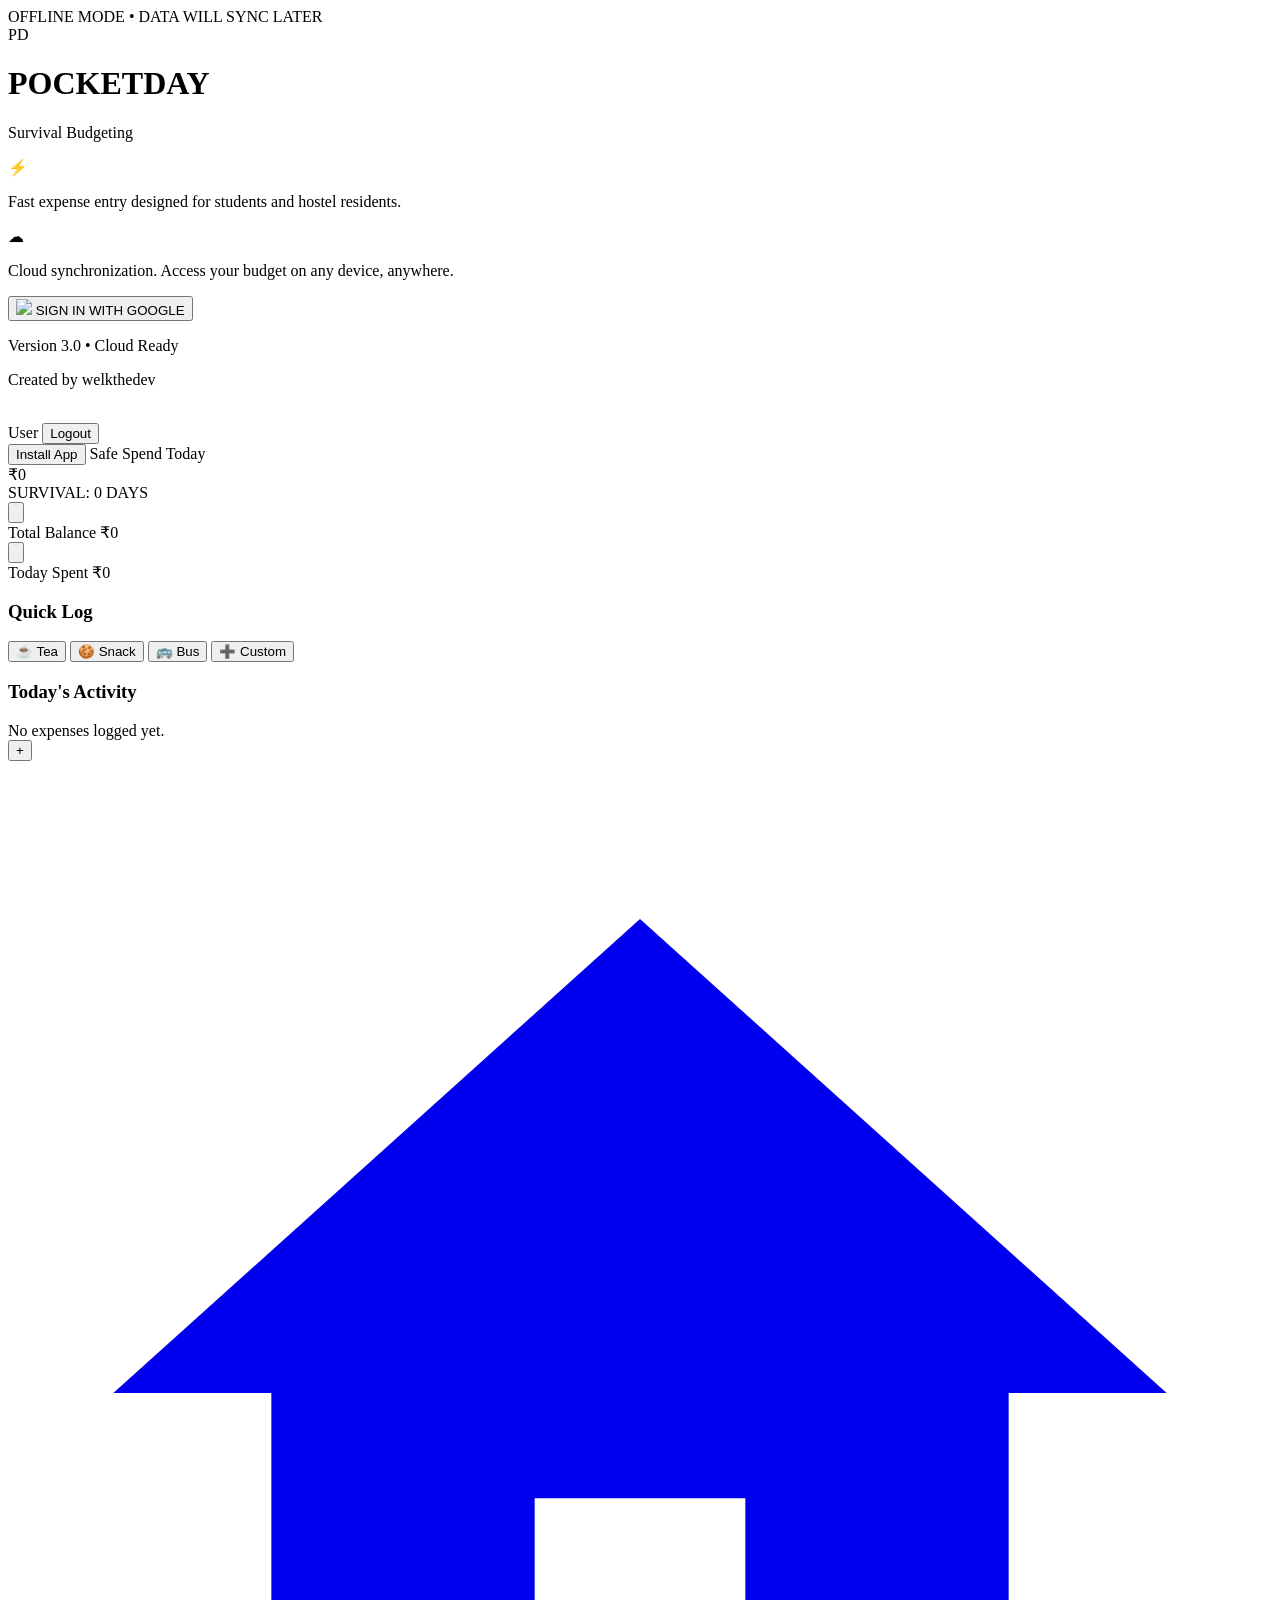
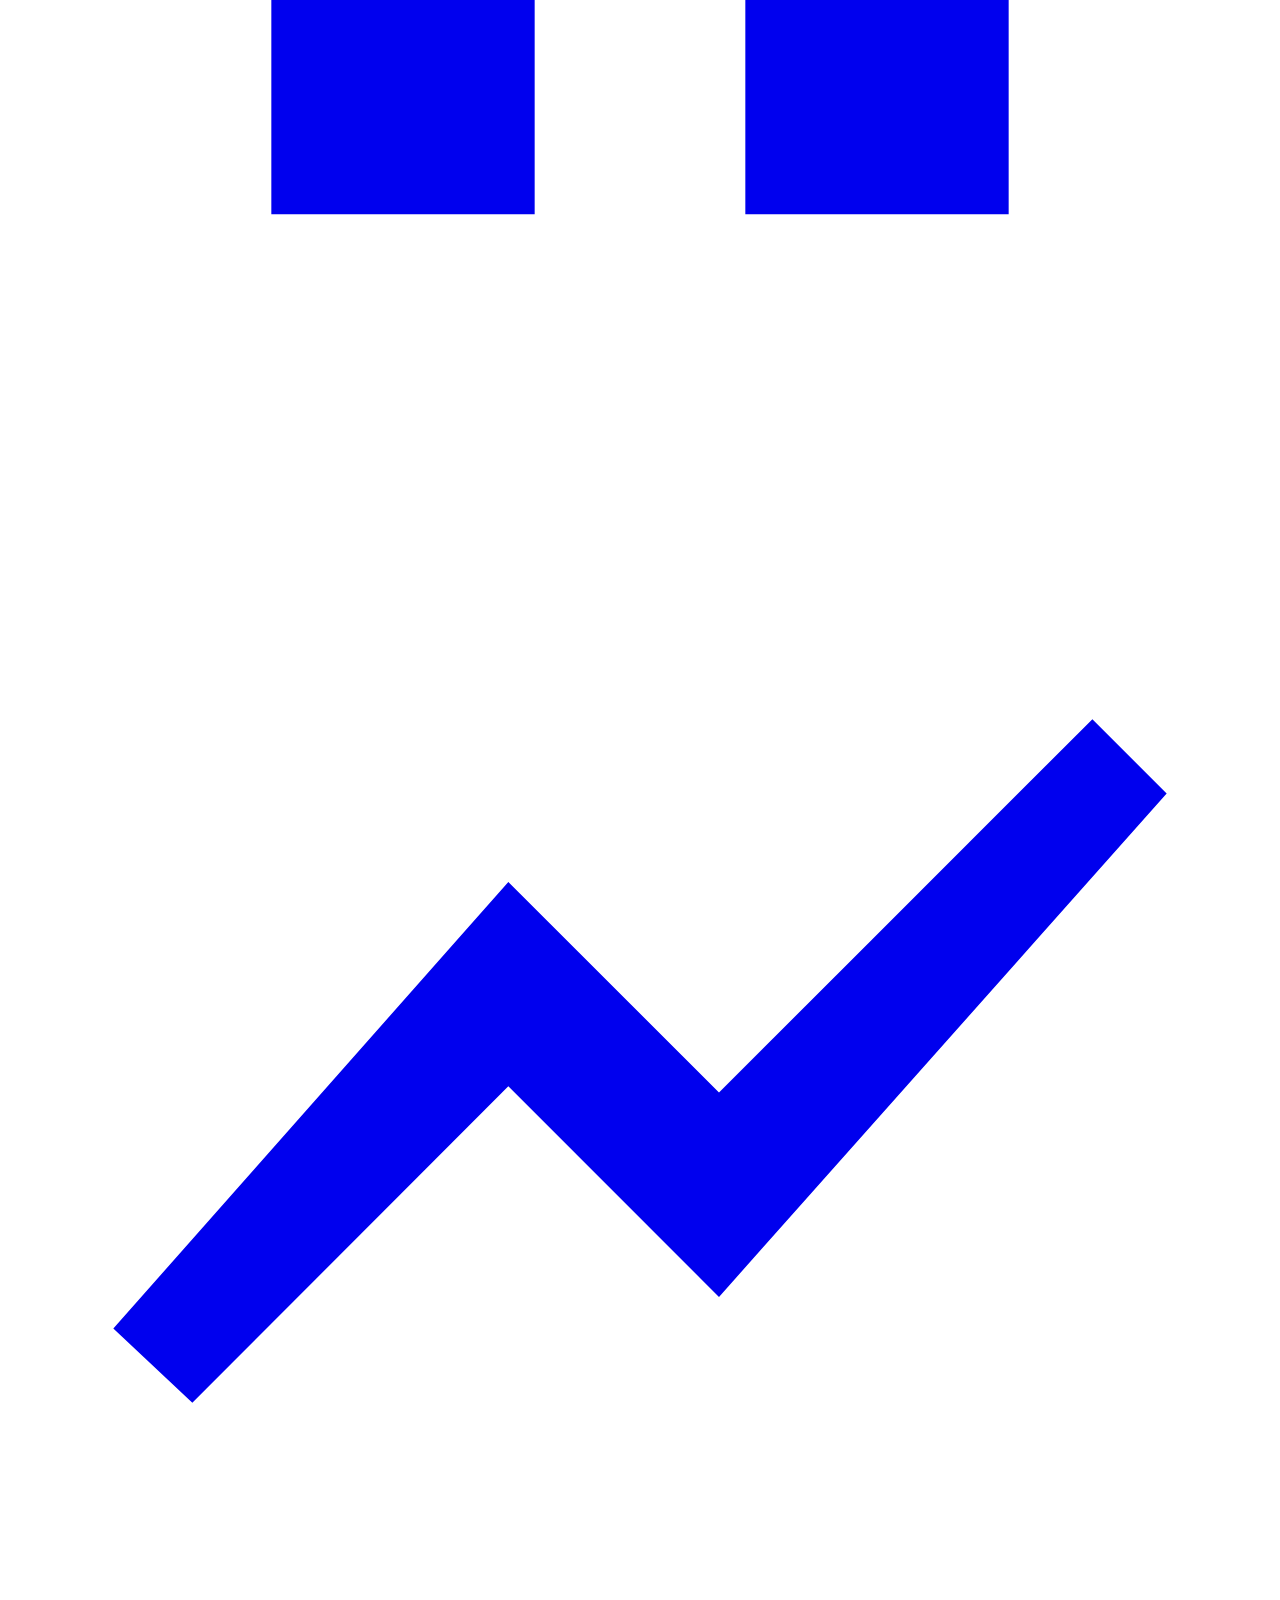
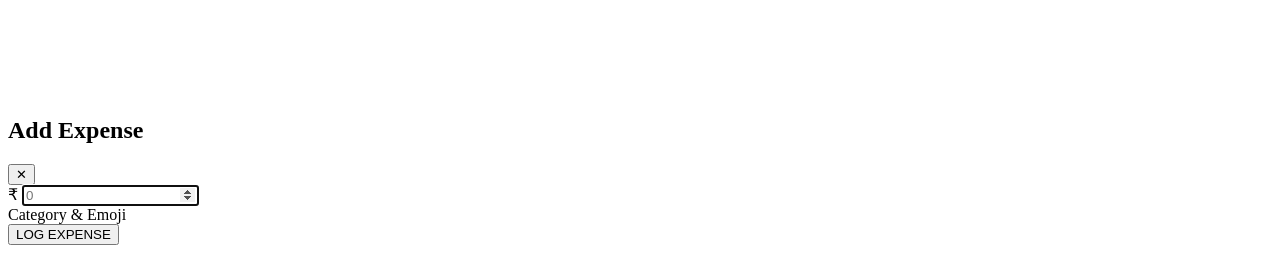
==== public/index.html @ 8839fdc1 "analytics dashboard" ====
<!DOCTYPE html>
<html lang="en">
<head>
    <meta charset="UTF-8">
    <meta name="viewport" content="width=device-width, initial-scale=1.0, maximum-scale=1.0, user-scalable=no">
    <title>PocketDay | Survival Budgeting</title>
    
    <!-- PWA & Mobile Meta Tags -->
    <meta name="description" content="Minimal daily expense tracker for survival budgeting.">
    <link rel="manifest" href="manifest.json">
    <meta name="theme-color" content="#0A0A0A">
    <meta name="apple-mobile-web-app-capable" content="yes">
    <meta name="mobile-web-app-capable" content="yes">
    <meta name="apple-mobile-web-app-status-bar-style" content="black-translucent">
    <link rel="apple-touch-icon" href="assets/icons/icon-192.png">

    <!-- CSS & Fonts -->
    <link rel="stylesheet" href="styles/main.css">
    <link rel="preconnect" href="https://fonts.googleapis.com">
    <link rel="preconnect" href="https://fonts.gstatic.com" crossorigin>
    <link href="https://fonts.googleapis.com/css2?family=Inter:wght@400;600;700&family=JetBrains+Mono:wght@500;700&display=swap" rel="stylesheet">
    
    <script src="https://cdn.tailwindcss.com"></script>
    <script>
        tailwind.config = {
            theme: {
                extend: {
                    colors: {
                        'pd-black': '#0A0A0A',
                        'pd-green': '#00FF41',
                        'pd-yellow': '#FFFB3D',
                        'pd-red': '#FF4136',
                    },
                    fontFamily: {
                        sans: ['Inter', 'sans-serif'],
                        mono: ['JetBrains Mono', 'monospace'],
                    },
                    animation: {
                        'pulse-fast': 'pulse 1s cubic-bezier(0.4, 0, 0.6, 1) infinite',
                        'bounce-subtle': 'bounce 2s infinite',
                    }
                }
            }
        }
    </script>
</head>
<body class="bg-pd-black text-white font-sans min-h-screen flex flex-col items-center">
    
    <!-- Offline Indicator -->
    <div id="offline-status" class="hidden fixed top-0 left-0 w-full bg-pd-red text-pd-black text-xs font-bold py-1 text-center z-50 animate-pulse">
        OFFLINE MODE • DATA WILL SYNC LATER
    </div>

    <div id="landing-page" class="fixed inset-0 bg-pd-black flex flex-col items-center justify-center p-8 z-[100] transition-opacity duration-1000">
        <div class="flex flex-col items-center gap-6 max-w-sm w-full animate-in fade-in zoom-in duration-700">
            <div class="w-20 h-20 bg-pd-green rounded-3xl flex items-center justify-center shadow-[0_0_40px_rgba(0,255,65,0.3)] animate-bounce-subtle">
                <span class="text-pd-black text-4xl font-black">PD</span>
            </div>
            <div class="text-center">
                <h1 class="text-5xl font-mono font-black tracking-tighter mb-2">POCKETDAY</h1>
                <p class="text-xs font-bold opacity-40 uppercase tracking-[0.3em]">Survival Budgeting</p>
            </div>
            
            <div class="space-y-4 my-8 w-full">
                <div class="flex items-center gap-4 bg-white/5 p-4 rounded-2xl border border-white/5">
                    <span class="text-2xl">⚡</span>
                    <p class="text-[11px] leading-tight opacity-60">Fast expense entry designed for students and hostel residents.</p>
                </div>
                <div class="flex items-center gap-4 bg-white/5 p-4 rounded-2xl border border-white/5">
                    <span class="text-2xl">☁</span>
                    <p class="text-[11px] leading-tight opacity-60">Cloud synchronization. Access your budget on any device, anywhere.</p>
                </div>
            </div>

            <button id="btn-login-main" class="w-full bg-white text-pd-black font-black py-5 rounded-2xl active:scale-95 transition-all flex items-center justify-center gap-3 shadow-[0_20px_40px_rgba(255,255,255,0.1)]">
                <img src="https://www.gstatic.com/firebasejs/ui/2.0.0/images/auth/google.svg" class="w-5 h-5" />
                SIGN IN WITH GOOGLE
            </button>
            
            <p class="text-[9px] opacity-30 text-center uppercase tracking-[0.3em] mt-8">Version 3.0 • Cloud Ready</p>
            <p class="text-[8px] opacity-20 text-center uppercase tracking-[0.4em] mt-2">Created by <span class="font-bold opacity-100">welkthedev</span></p>
        </div>
    </div>

    <div id="app" class="hidden w-full max-w-[420px] flex flex-col gap-6 p-4 pb-24 relative min-h-screen">
        
        <!-- Header Section -->
        <header class="flex flex-col items-center gap-2 py-6 relative">
            <div id="user-profile" class="absolute top-4 left-0 flex items-center gap-3">
                <img id="user-avatar" src="" class="w-8 h-8 rounded-full border border-pd-green" />
                <div class="flex flex-col">
                    <span id="user-name" class="text-[10px] font-bold opacity-80 truncate max-w-[80px]">User</span>
                    <button id="btn-logout" class="text-[8px] font-bold uppercase opacity-40 hover:opacity-100 transition-opacity text-left">Logout</button>
                </div>
            </div>

            <button id="install-app" class="hidden absolute top-4 right-0 bg-pd-green text-pd-black text-[10px] font-bold px-3 py-1 rounded-full active:scale-95 transition-transform uppercase tracking-tighter">
                Install App
            </button>
            <span id="safe-spend-label" class="text-xs font-semibold opacity-40 tracking-widest uppercase text-center transition-all">Safe Spend Today</span>
            <div id="safe-spend" class="text-6xl font-mono font-bold text-pd-green transition-all duration-500">₹0</div>
            
            <!-- Spending Progress Bar -->
            <div class="w-full mt-4 bg-white/5 h-1.5 rounded-full overflow-hidden border border-white/5">
                <div id="spend-progress" class="bg-pd-green h-full w-0 transition-all duration-1000 ease-out shadow-[0_0_10px_rgba(0,255,65,0.5)]"></div>
            </div>

            <div id="survival-status" class="mt-4 text-[11px] font-bold opacity-80 bg-white/5 px-4 py-1.5 rounded-full border border-white/10 flex items-center justify-between gap-2 min-w-[180px]">
                <div class="flex items-center gap-2">
                    <span class="w-1.5 h-1.5 rounded-full bg-pd-green animate-pulse"></span>
                    SURVIVAL: <span id="days-remaining" class="font-mono">0</span> DAYS
                </div>
                <button id="btn-edit-date" class="opacity-30 hover:opacity-100 transition-opacity p-1">
                    <svg class="w-3 h-3" fill="none" stroke="currentColor" viewBox="0 0 24 24"><path stroke-linecap="round" stroke-linejoin="round" stroke-width="2" d="M15.232 5.232l3.536 3.536m-2.036-5.036a2.5 2.5 0 113.536 3.536L6.5 21.036H3v-3.572L16.732 3.732z"></path></svg>
                </button>
            </div>
        </header>

        <main class="flex flex-col gap-6">
            <!-- Stats Grid -->
            <div class="grid grid-cols-2 gap-3" id="stats-container">
                <div class="bg-white/5 p-4 rounded-2xl border border-white/10 hover:border-white/20 transition-colors flex justify-between items-start">
                    <div>
                        <span class="block text-[10px] font-bold opacity-40 mb-1 uppercase tracking-tight">Total Balance</span>
                        <span id="total-balance" class="text-xl font-mono font-bold">₹0</span>
                    </div>
                    <button id="btn-edit-balance" class="opacity-30 hover:opacity-100 transition-opacity p-1 mt-1">
                        <svg class="w-3 h-3" fill="none" stroke="currentColor" viewBox="0 0 24 24"><path stroke-linecap="round" stroke-linejoin="round" stroke-width="2" d="M15.232 5.232l3.536 3.536m-2.036-5.036a2.5 2.5 0 113.536 3.536L6.5 21.036H3v-3.572L16.732 3.732z"></path></svg>
                    </button>
                </div>
                <div class="bg-white/5 p-4 rounded-2xl border border-white/10 hover:border-white/20 transition-colors">
                    <span class="block text-[10px] font-bold opacity-40 mb-1 uppercase tracking-tight">Today Spent</span>
                    <span id="today-spent" class="text-xl font-mono font-bold">₹0</span>
                </div>
            </div>

            <!-- Quick Actions Section -->
            <section>
                <div class="flex justify-between items-center mb-3 px-1">
                    <h3 class="text-[10px] font-bold opacity-40 uppercase tracking-widest">Quick Log</h3>
                </div>
                <div class="grid grid-cols-2 gap-2" id="quick-actions">
                    <button data-category="Food" data-amount="10" class="bg-white/5 hover:bg-pd-green hover:text-pd-black active:scale-95 transition-all p-4 rounded-2xl flex items-center justify-center gap-2 font-bold text-sm border border-white/5">
                        <span class="text-lg">☕</span> Tea
                    </button>
                    <button data-category="Food" data-amount="30" class="bg-white/5 hover:bg-pd-green hover:text-pd-black active:scale-95 transition-all p-4 rounded-2xl flex items-center justify-center gap-2 font-bold text-sm border border-white/5">
                        <span class="text-lg">🍪</span> Snack
                    </button>
                    <button data-category="Transport" data-amount="15" class="bg-white/5 hover:bg-pd-green hover:text-pd-black active:scale-95 transition-all p-4 rounded-2xl flex items-center justify-center gap-2 font-bold text-sm border border-white/5">
                        <span class="text-lg">🚌</span> Bus
                    </button>
                    <button id="btn-custom" class="bg-white/10 hover:bg-white hover:text-pd-black active:scale-95 transition-all p-4 rounded-2xl flex items-center justify-center gap-2 font-bold text-sm border border-white/10">
                        <span class="text-lg">➕</span> Custom
                    </button>
                </div>
            </section>

            <!-- Daily Activity Section -->
            <section class="flex-grow">
                <h3 class="text-[10px] font-bold opacity-40 mb-3 px-1 uppercase tracking-widest">Today's Activity</h3>
                <div id="expense-list" class="flex flex-col gap-2">
                    <!-- Empty State injection -->
                    <div class="text-center py-12 opacity-20 italic text-sm border border-dashed border-white/10 rounded-2xl">
                        No expenses logged yet.
                    </div>
                </div>
            </section>
        </main>

        <!-- Floating Action Button -->
        <button id="fab-add-expense" class="fixed bottom-8 right-6 w-14 h-14 bg-pd-green text-pd-black rounded-full shadow-[0_8px_24px_rgba(0,255,65,0.3)] flex items-center justify-center text-3xl font-bold active:scale-90 transition-transform z-40 hover:rotate-90">
            +
        </button>

        </footer>
    </div>

    <!-- Navigation Bar -->
    <nav class="fixed bottom-0 left-0 w-full flex justify-center p-6 z-50 pointer-events-none">
        <div class="bg-pd-black/80 backdrop-blur-xl border border-white/10 p-2 rounded-full flex gap-2 pointer-events-auto shadow-2xl">
            <a href="index.html" class="p-4 rounded-full bg-pd-green text-pd-black shadow-lg shadow-pd-green/20">
                <svg class="w-6 h-6" fill="currentColor" viewBox="0 0 24 24"><path d="M10 20v-6h4v6h5v-8h3L12 3 2 12h3v8z"/></svg>
            </a>
            <a href="analytics.html" class="p-4 rounded-full opacity-40 hover:opacity-100 transition-all">
                <svg class="w-6 h-6" fill="currentColor" viewBox="0 0 24 24"><path d="M3.5 18.49l6-6.01 4 4L22 6.92l-1.41-1.41-7.09 7.09-4-4L2 17.08z"/></svg>
            </a>
        </div>
    </nav>

    <!-- Expense Modal -->
    <div id="expense-modal" class="hidden fixed inset-0 z-[110] flex items-end sm:items-center justify-center p-4">
        <!-- Backdrop -->
        <div id="modal-backdrop" class="absolute inset-0 bg-black/80 backdrop-blur-sm transition-opacity duration-300"></div>
        
        <!-- Modal Content -->
        <div class="relative w-full max-w-[400px] bg-pd-black border border-white/10 rounded-[32px] shadow-2xl overflow-hidden animate-in slide-in-from-bottom duration-300">
            <div class="p-6">
                <!-- Header -->
                <div class="flex justify-between items-center mb-6">
                    <h2 class="text-xs font-bold uppercase tracking-[0.2em] opacity-40">Add Expense</h2>
                    <button id="btn-close-modal" class="w-8 h-8 flex items-center justify-center bg-white/5 rounded-full hover:bg-white/10 transition-colors text-white/40 hover:text-white">✕</button>
                </div>

                <!-- Amount Input -->
                <div class="mb-8 relative">
                    <span class="absolute left-6 top-1/2 -translate-y-1/2 text-2xl font-mono font-bold text-pd-green opacity-50">₹</span>
                    <input type="number" id="modal-amount" placeholder="0" class="w-full bg-white/5 border border-white/10 rounded-2xl py-8 pl-14 pr-6 text-4xl font-mono font-bold text-pd-green focus:outline-none focus:border-pd-green/50 placeholder:opacity-20 transition-all transition-all" autofocus />
                </div>

                <!-- Category & Emoji Picker -->
                <div class="space-y-6">
                    <div>
                        <span class="text-[10px] font-bold uppercase tracking-widest opacity-40 block mb-4">Category & Emoji</span>
                        <div id="emoji-grid" class="grid grid-cols-4 gap-3">
                            <!-- Emojis will be injected via JS -->
                        </div>
                    </div>
                </div>

                <div class="mt-8">
                    <button id="btn-submit-expense" class="w-full bg-pd-green text-pd-black font-black py-5 rounded-2xl active:scale-95 transition-all shadow-[0_10px_30px_rgba(0,255,65,0.2)]">
                        LOG EXPENSE
                    </button>
                </div>
            </div>
        </div>
    </div>

    <!-- Scripts -->
    <script src="scripts/app.js" type="module"></script>
    <script>
        // Internet Connection Monitoring
        const updateOnlineStatus = () => {
            document.getElementById('offline-status').classList.toggle('hidden', navigator.onLine);
        };
        window.addEventListener('online', updateOnlineStatus);
        window.addEventListener('offline', updateOnlineStatus);
        updateOnlineStatus();

        // PWA Service Worker Registration
        if ('serviceWorker' in navigator) {
            window.addEventListener('load', () => {
                navigator.serviceWorker.register('service-worker.js')
                    .then(reg => console.log('SW Registered', reg))
                    .catch(err => console.log('SW Register Error', err));
            });
        }
    </script>
</body>
</html>
---- public/styles/main.css ----
@layer base {
    body {
        -webkit-tap-highlight-color: transparent;
        overscroll-behavior-y: contain;
        overflow-x: hidden;
    }
}

/* Glassmorphism & Hover Glows */
.bg-white\/5 {
    backdrop-filter: blur(10px);
}

button:hover {
    box-shadow: 0 0 15px rgba(255, 255, 255, 0.1);
}

.bg-pd-green:hover {
    box-shadow: 0 0 20px rgba(0, 255, 65, 0.4);
}

/* Custom Scrollbar */
::-webkit-scrollbar {
    width: 4px;
}
::-webkit-scrollbar-track {
    background: transparent;
}
::-webkit-scrollbar-thumb {
    background: rgba(255, 255, 255, 0.1);
    border-radius: 10px;
}

/* Animations */
@keyframes slideUp {
    from { opacity: 0; transform: translateY(10px); }
    to { opacity: 1; transform: translateY(0); }
}

.expense-item {
    animation: slideUp 0.3s ease-out forwards;
}

/* Install Button Pulsing */
#install-app {
    animation: installPulse 2s infinite;
}

@keyframes installPulse {
    0% { opacity: 1; transform: scale(1); }
    50% { opacity: 0.8; transform: scale(0.95); }
    100% { opacity: 1; transform: scale(1); }
}
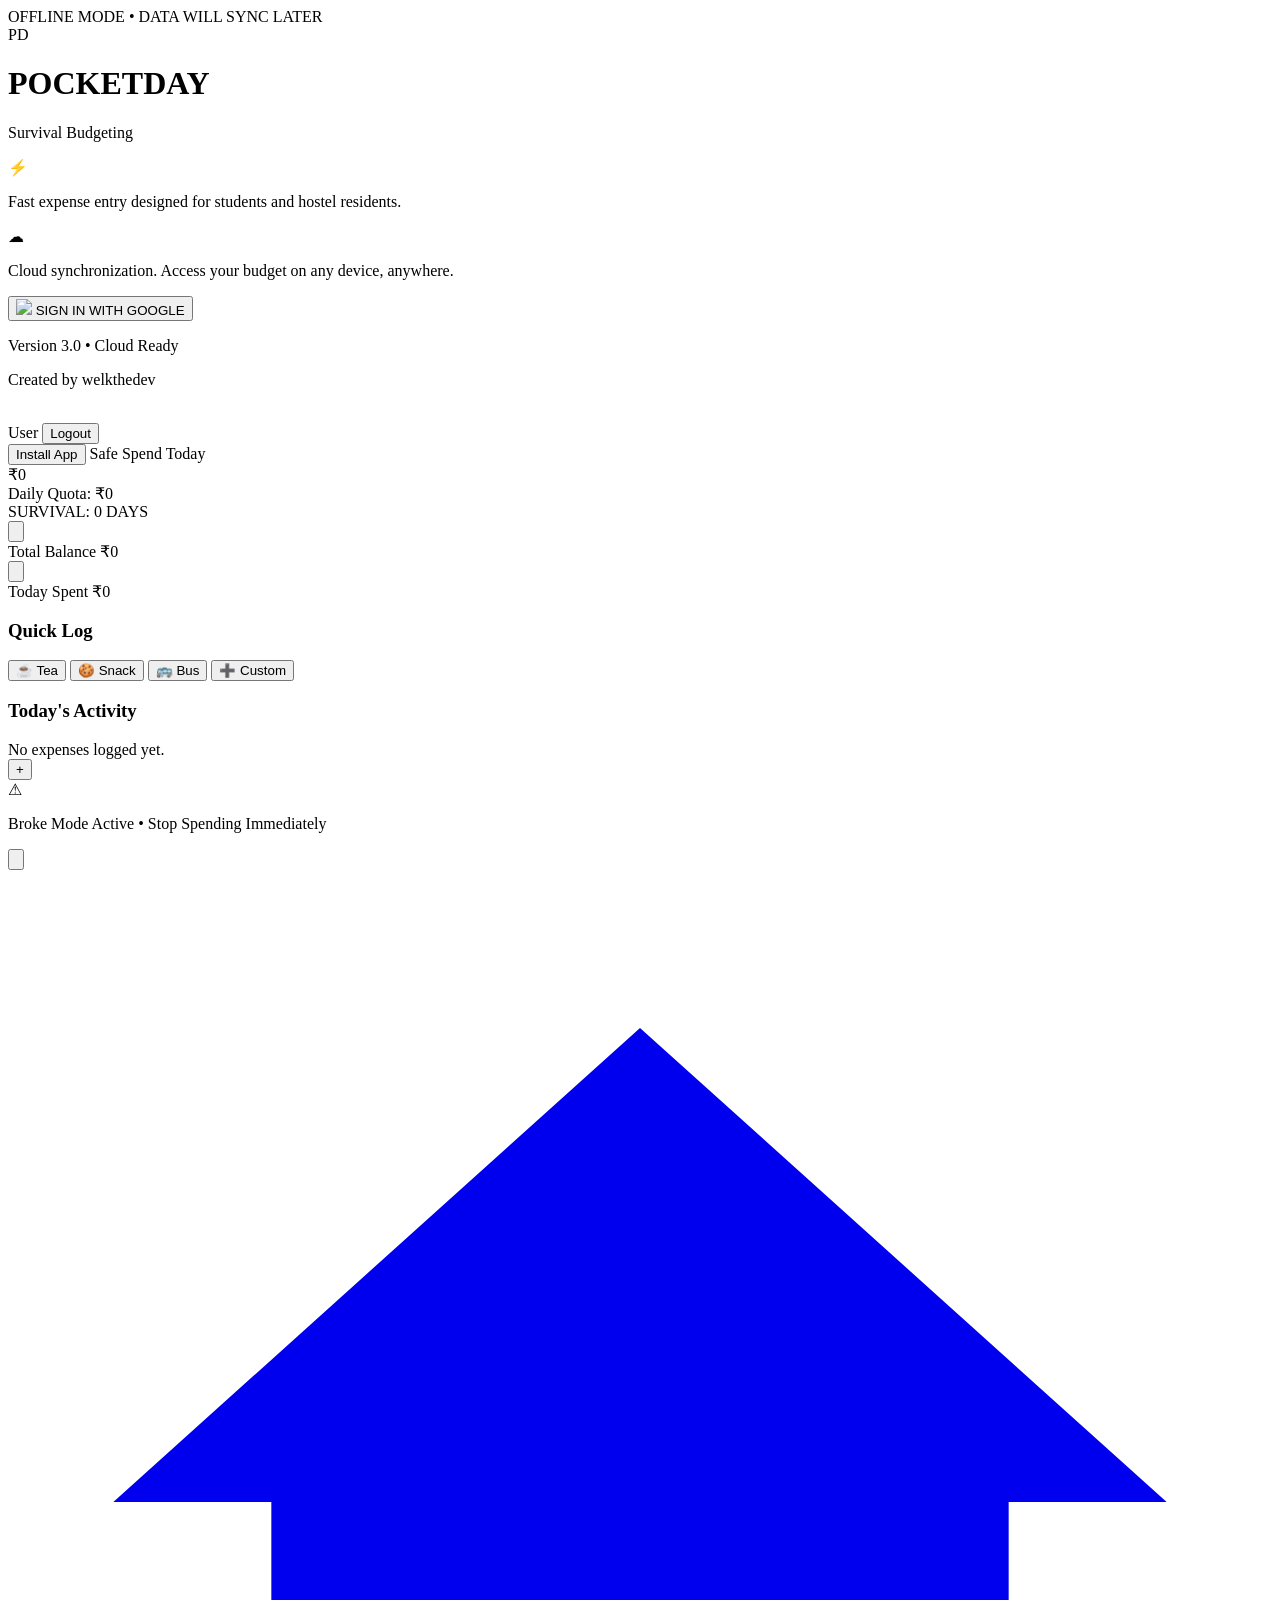
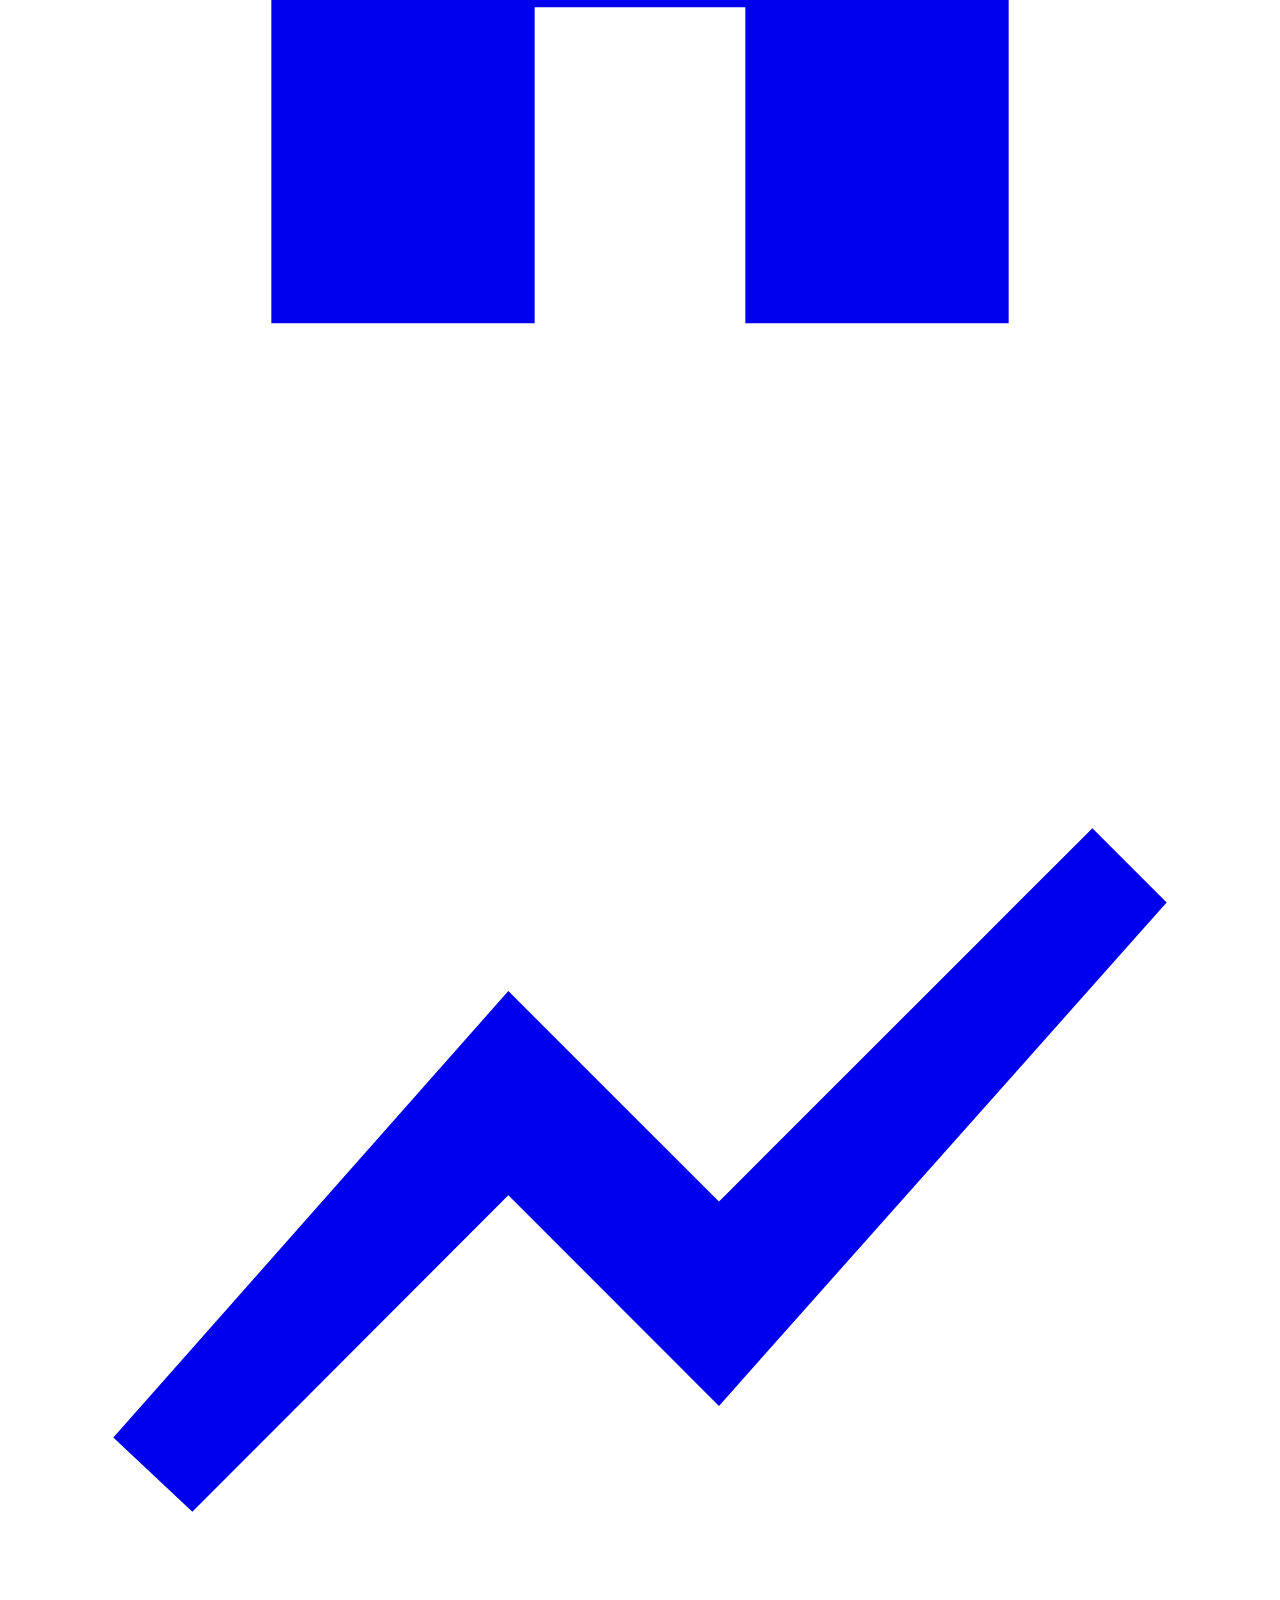
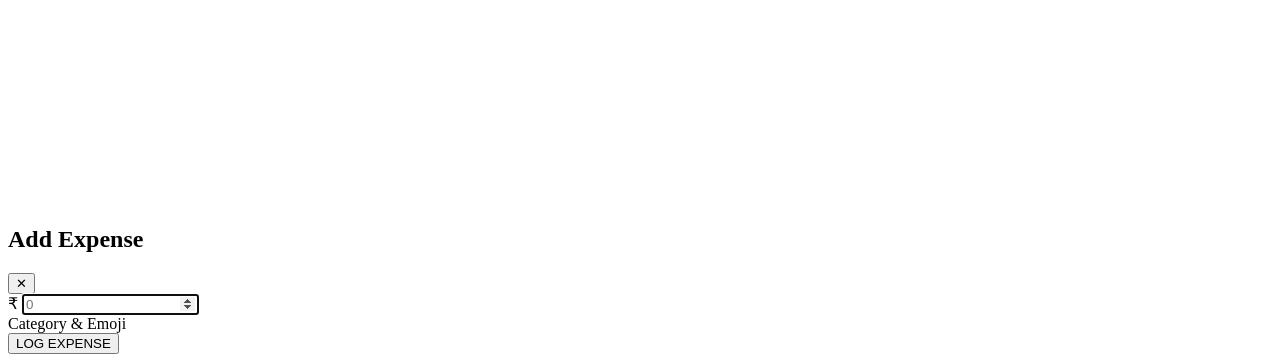
==== commit d6d73d0d: "After Anyltics UI Bugs" ====
--- a/public/index.html
+++ b/public/index.html
@@ -82,7 +82,7 @@
         </div>
     </div>
 
-    <div id="app" class="hidden w-full max-w-[420px] flex flex-col gap-6 p-4 pb-24 relative min-h-screen">
+    <div id="app" class="hidden w-full max-w-[420px] flex flex-col gap-6 p-4 pb-32 relative min-h-screen">
         
         <!-- Header Section -->
         <header class="flex flex-col items-center gap-2 py-6 relative">
@@ -99,6 +99,11 @@
             </button>
             <span id="safe-spend-label" class="text-xs font-semibold opacity-40 tracking-widest uppercase text-center transition-all">Safe Spend Today</span>
             <div id="safe-spend" class="text-6xl font-mono font-bold text-pd-green transition-all duration-500">₹0</div>
+            
+            <!-- Daily Quota Info -->
+            <div class="text-[10px] font-bold opacity-30 mt-1 uppercase tracking-widest">
+                Daily Quota: <span id="daily-quota" class="font-mono">₹0</span>
+            </div>
             
             <!-- Spending Progress Bar -->
             <div class="w-full mt-4 bg-white/5 h-1.5 rounded-full overflow-hidden border border-white/5">
@@ -171,7 +176,18 @@
         <button id="fab-add-expense" class="fixed bottom-8 right-6 w-14 h-14 bg-pd-green text-pd-black rounded-full shadow-[0_8px_24px_rgba(0,255,65,0.3)] flex items-center justify-center text-3xl font-bold active:scale-90 transition-transform z-40 hover:rotate-90">
             +
         </button>
-
+        
+        <!-- Broke Mode Warning Card -->
+        <footer id="footer-warning" class="hidden fixed bottom-24 left-1/2 -translate-x-1/2 w-[calc(100%-2rem)] max-w-[380px] bg-pd-red/90 backdrop-blur-md text-pd-black p-4 rounded-2xl shadow-[0_20px_50px_rgba(255,65,54,0.3)] z-50 animate-bounce-subtle border border-white/20">
+            <div class="flex items-center justify-between gap-3">
+                <div class="flex items-center gap-3">
+                    <span class="text-xl shrink-0">⚠</span>
+                    <p class="font-black text-[11px] leading-tight uppercase tracking-tighter">Broke Mode Active • Stop Spending Immediately</p>
+                </div>
+                <button id="btn-close-warning" class="p-1 hover:bg-black/10 rounded-lg transition-colors shrink-0">
+                    <svg class="w-4 h-4" fill="none" stroke="currentColor" viewBox="0 0 24 24"><path stroke-linecap="round" stroke-linejoin="round" stroke-width="3" d="M6 18L18 6M6 6l12 12"></path></svg>
+                </button>
+            </div>
         </footer>
     </div>
 
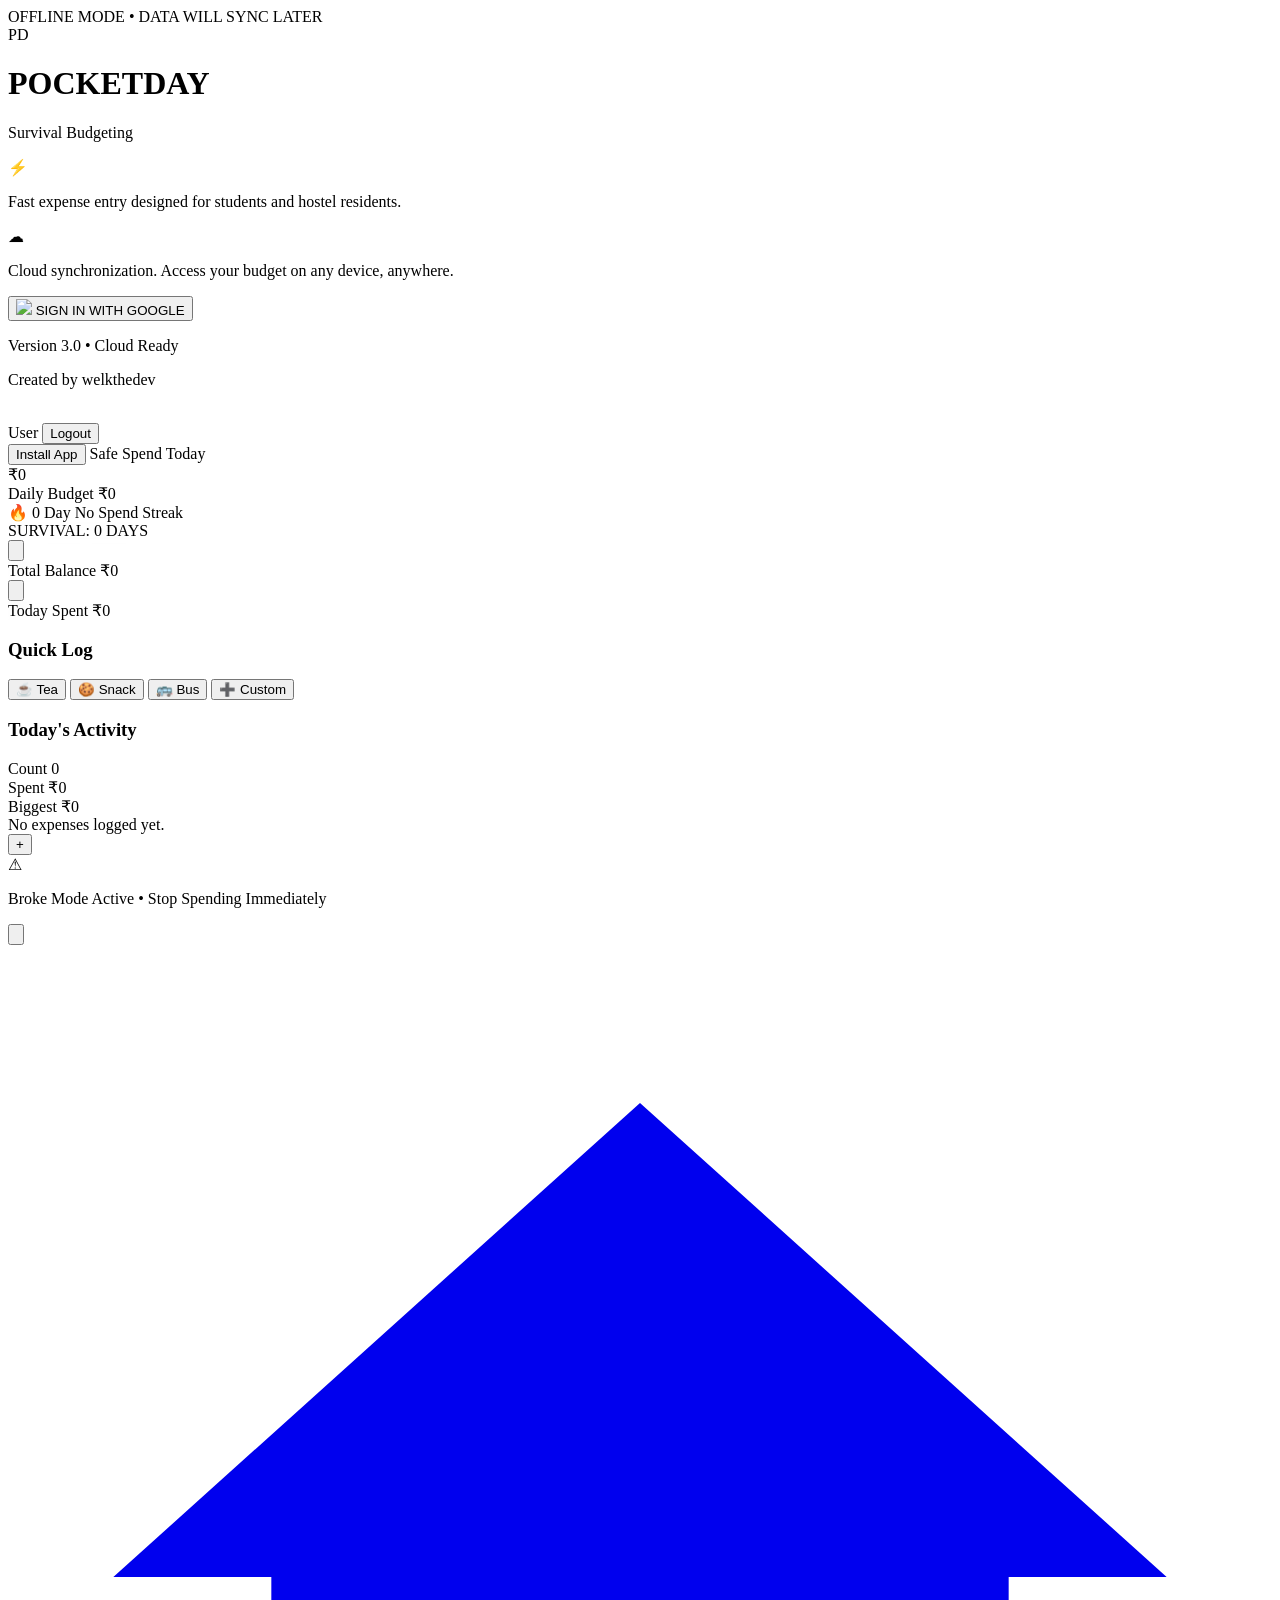
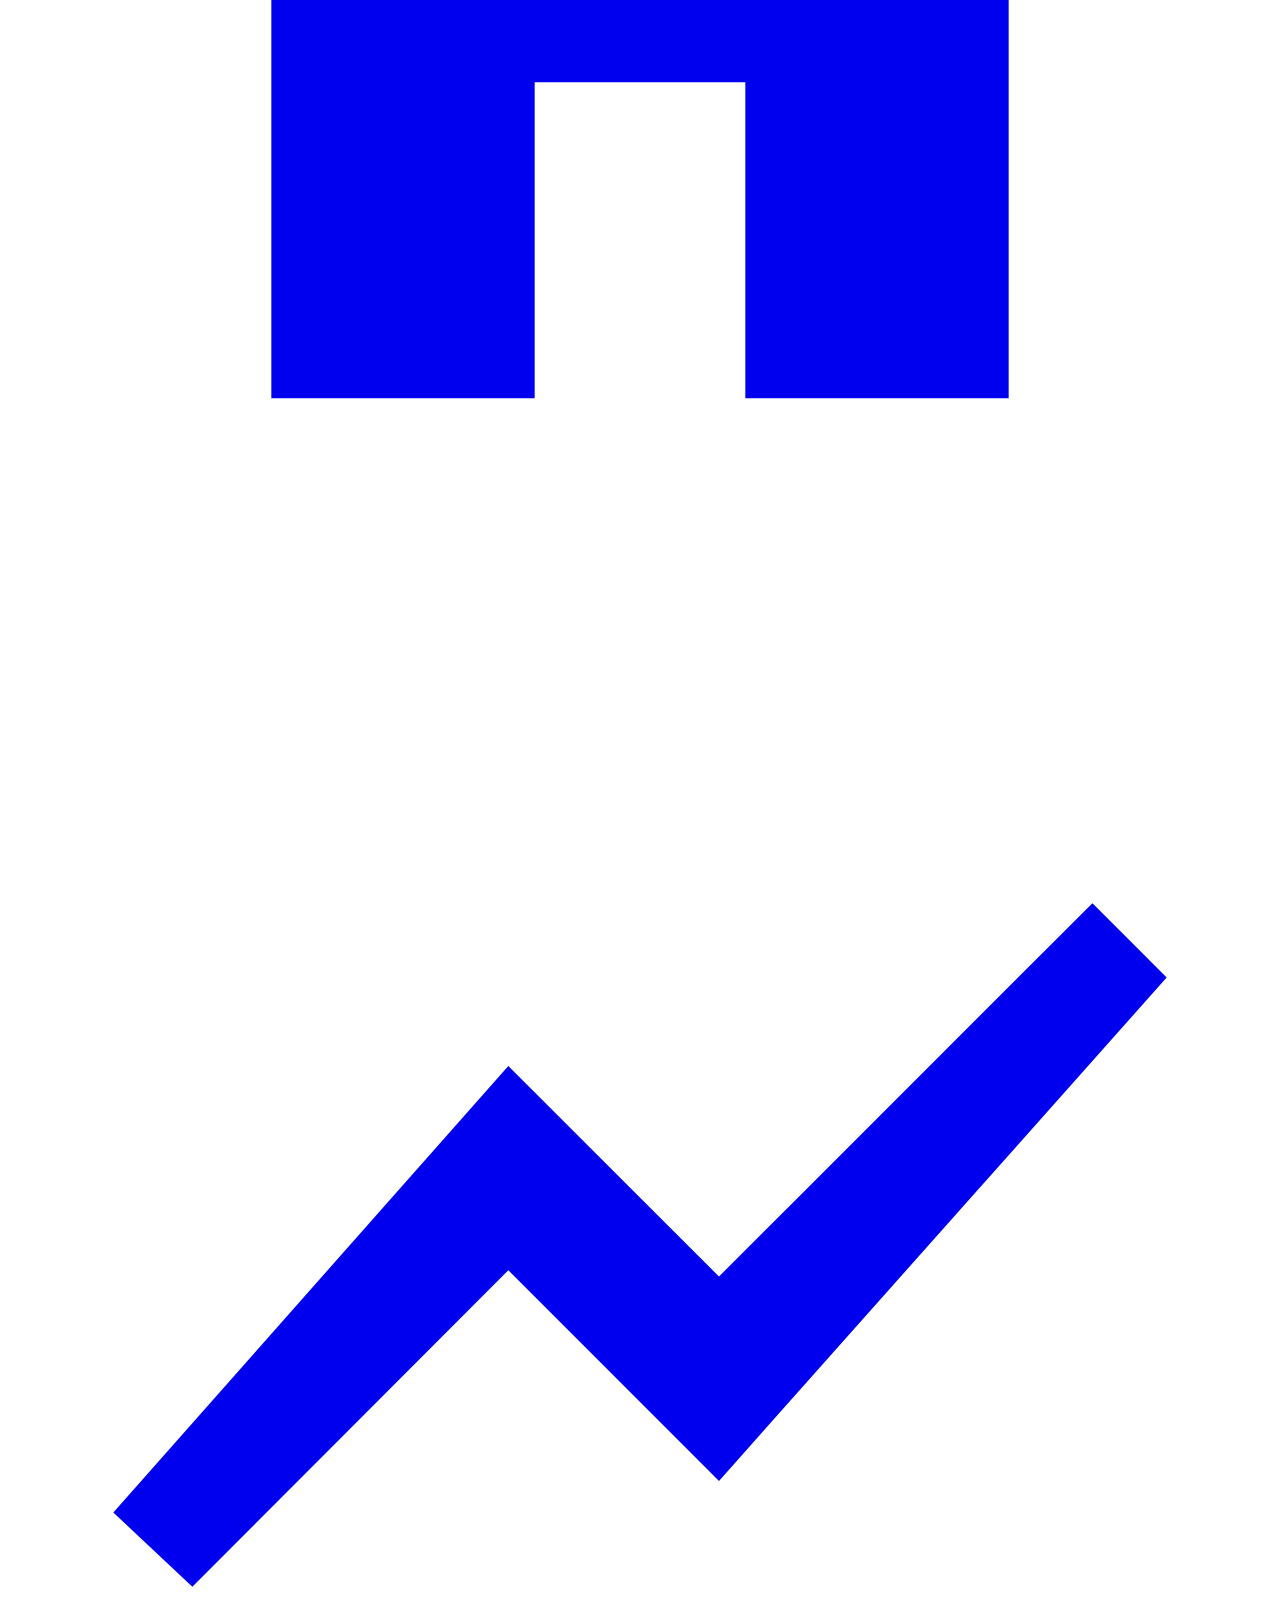
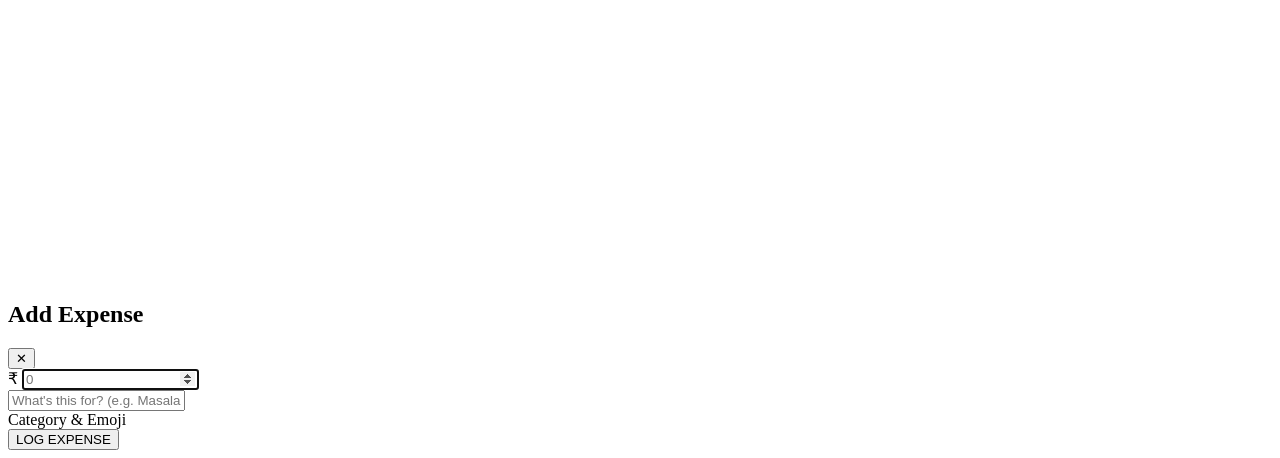
==== commit b13eb390: "Gamification" ====
--- a/public/index.html
+++ b/public/index.html
@@ -97,12 +97,17 @@
             <button id="install-app" class="hidden absolute top-4 right-0 bg-pd-green text-pd-black text-[10px] font-bold px-3 py-1 rounded-full active:scale-95 transition-transform uppercase tracking-tighter">
                 Install App
             </button>
-            <span id="safe-spend-label" class="text-xs font-semibold opacity-40 tracking-widest uppercase text-center transition-all">Safe Spend Today</span>
+            <span id="safe-spend-label" class="text-[10px] font-black opacity-40 tracking-[0.3em] uppercase text-center transition-all mb-1">Safe Spend Today</span>
             <div id="safe-spend" class="text-6xl font-mono font-bold text-pd-green transition-all duration-500">₹0</div>
             
-            <!-- Daily Quota Info -->
-            <div class="text-[10px] font-bold opacity-30 mt-1 uppercase tracking-widest">
-                Daily Quota: <span id="daily-quota" class="font-mono">₹0</span>
+            <!-- Daily Budget Info -->
+            <div class="text-[10px] font-black opacity-30 mt-2 uppercase tracking-[0.2em] flex items-center gap-2">
+                Daily Budget <span id="daily-budget" class="font-mono text-white/60">₹0</span>
+            </div>
+
+            <!-- No-Spend Streak -->
+            <div id="streak-container" class="hidden mt-2 bg-pd-green/10 border border-pd-green/20 px-3 py-1 rounded-full animate-pulse-slow">
+                <span id="streak-count" class="text-[10px] font-black text-pd-green uppercase tracking-widest">🔥 0 Day No Spend Streak</span>
             </div>
             
             <!-- Spending Progress Bar -->
@@ -162,7 +167,31 @@
 
             <!-- Daily Activity Section -->
             <section class="flex-grow">
-                <h3 class="text-[10px] font-bold opacity-40 mb-3 px-1 uppercase tracking-widest">Today's Activity</h3>
+                <div class="flex justify-between items-end mb-4 px-1">
+                    <h3 class="text-[10px] font-bold opacity-40 uppercase tracking-widest">Today's Activity</h3>
+                </div>
+
+                <!-- Activity Analytics Summary -->
+                <div id="activity-analytics" class="grid grid-cols-3 gap-2 mb-4">
+                    <div class="bg-white/5 border border-white/5 p-3 rounded-2xl text-center">
+                        <span class="block text-[8px] font-black opacity-30 uppercase mb-1">Count</span>
+                        <span id="stat-count" class="text-sm font-mono font-bold text-pd-green">0</span>
+                    </div>
+                    <div class="bg-white/5 border border-white/5 p-3 rounded-2xl text-center">
+                        <span class="block text-[8px] font-black opacity-30 uppercase mb-1">Spent</span>
+                        <span id="stat-spent" class="text-sm font-mono font-bold text-pd-red">₹0</span>
+                    </div>
+                    <div class="bg-white/5 border border-white/5 p-3 rounded-2xl text-center">
+                        <span class="block text-[8px] font-black opacity-30 uppercase mb-1">Biggest</span>
+                        <span id="stat-biggest" class="text-sm font-mono font-bold text-pd-yellow">₹0</span>
+                    </div>
+                </div>
+
+                <!-- Badges Marquee -->
+                <div id="badges-container" class="hidden flex gap-2 overflow-x-auto pb-4 px-1 no-scrollbar">
+                    <!-- Badges will be injected here -->
+                </div>
+
                 <div id="expense-list" class="flex flex-col gap-2">
                     <!-- Empty State injection -->
                     <div class="text-center py-12 opacity-20 italic text-sm border border-dashed border-white/10 rounded-2xl">
@@ -192,7 +221,7 @@
     </div>
 
     <!-- Navigation Bar -->
-    <nav class="fixed bottom-0 left-0 w-full flex justify-center p-6 z-50 pointer-events-none">
+    <nav class="fixed bottom-0 left-0 w-full flex justify-center p-6 z-[60] pointer-events-none">
         <div class="bg-pd-black/80 backdrop-blur-xl border border-white/10 p-2 rounded-full flex gap-2 pointer-events-auto shadow-2xl">
             <a href="index.html" class="p-4 rounded-full bg-pd-green text-pd-black shadow-lg shadow-pd-green/20">
                 <svg class="w-6 h-6" fill="currentColor" viewBox="0 0 24 24"><path d="M10 20v-6h4v6h5v-8h3L12 3 2 12h3v8z"/></svg>
@@ -218,9 +247,14 @@
                 </div>
 
                 <!-- Amount Input -->
-                <div class="mb-8 relative">
+                <div class="mb-4 relative">
                     <span class="absolute left-6 top-1/2 -translate-y-1/2 text-2xl font-mono font-bold text-pd-green opacity-50">₹</span>
-                    <input type="number" id="modal-amount" placeholder="0" class="w-full bg-white/5 border border-white/10 rounded-2xl py-8 pl-14 pr-6 text-4xl font-mono font-bold text-pd-green focus:outline-none focus:border-pd-green/50 placeholder:opacity-20 transition-all transition-all" autofocus />
+                    <input type="number" id="modal-amount" placeholder="0" class="w-full bg-white/5 border border-white/10 rounded-2xl py-8 pl-14 pr-6 text-4xl font-mono font-bold text-pd-green focus:outline-none focus:border-pd-green/50 placeholder:opacity-20 transition-all" autofocus />
+                </div>
+
+                <!-- Title/Description Input -->
+                <div class="mb-6">
+                    <input type="text" id="modal-title" placeholder="What's this for? (e.g. Masala Tea)" class="w-full bg-white/5 border border-white/10 rounded-xl p-4 text-xs font-bold text-white focus:outline-none focus:border-pd-green/50 placeholder:opacity-20 transition-all" />
                 </div>
 
                 <!-- Category & Emoji Picker -->
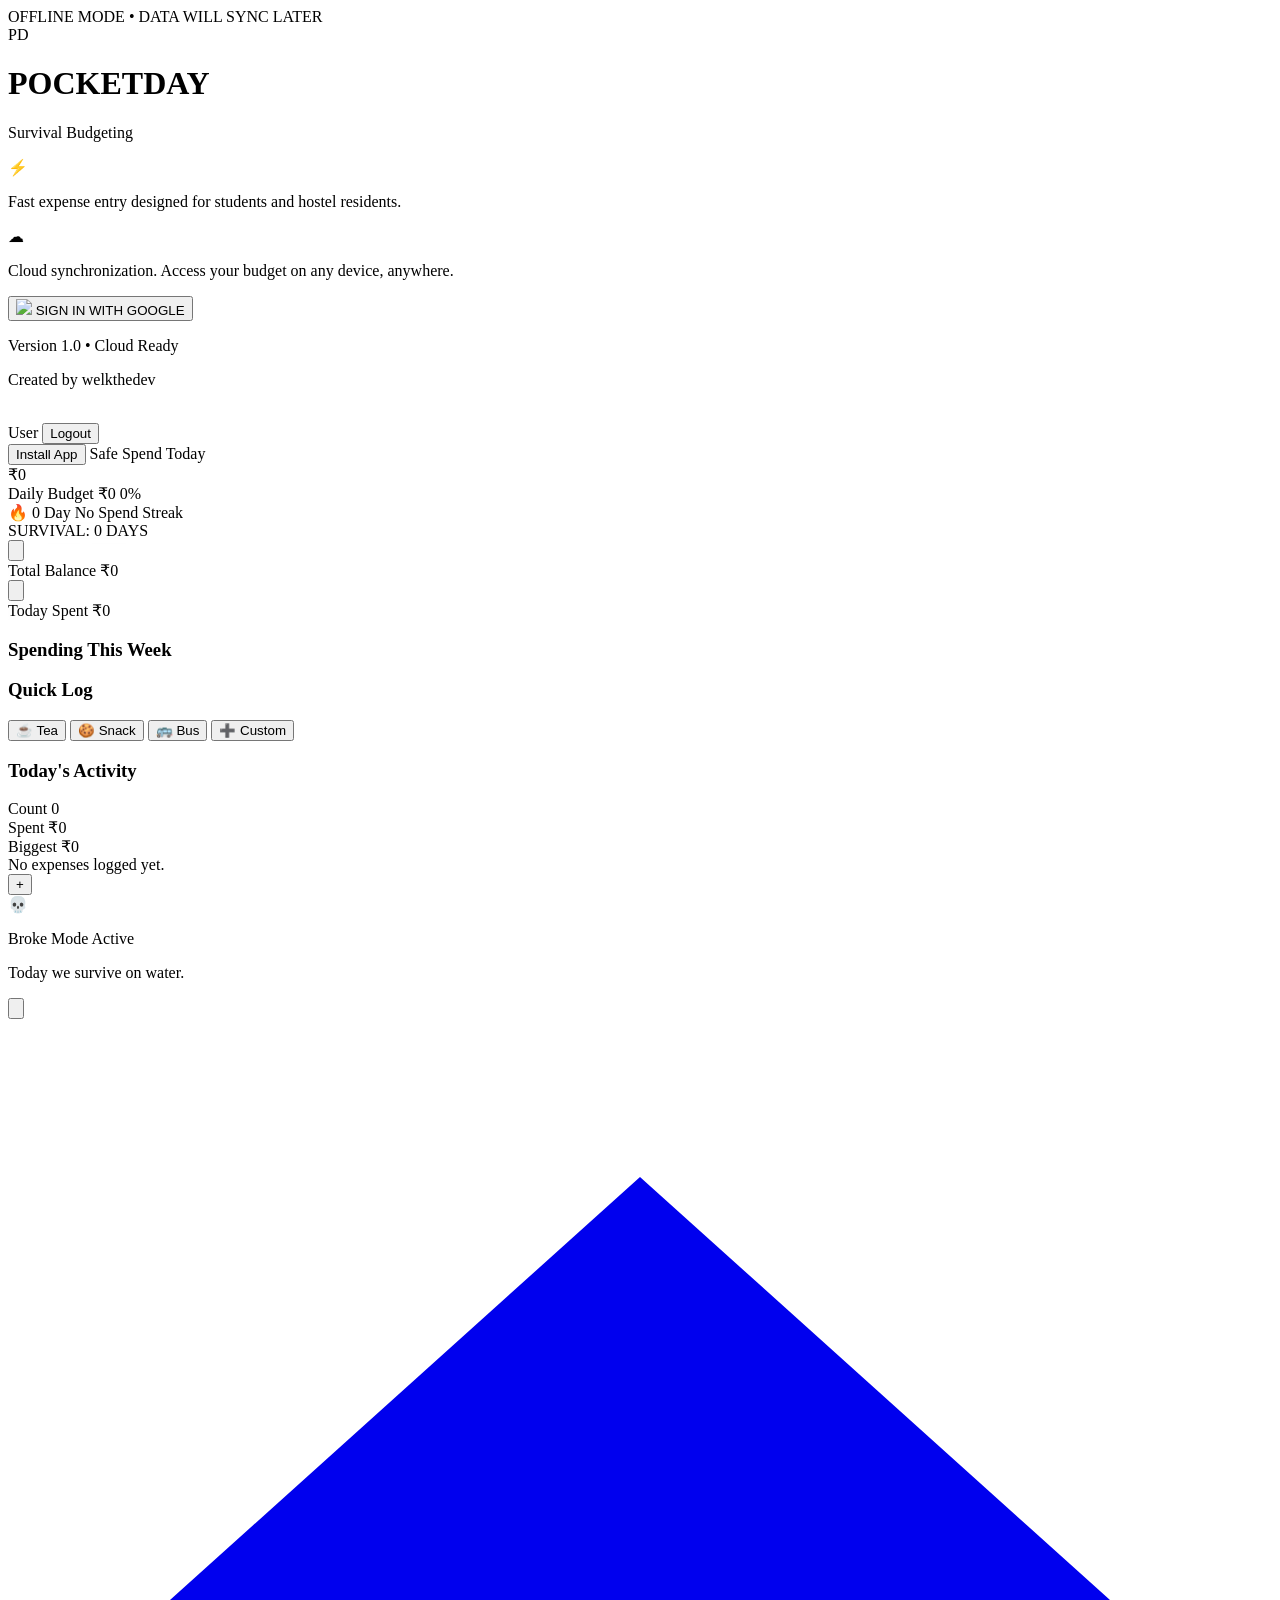
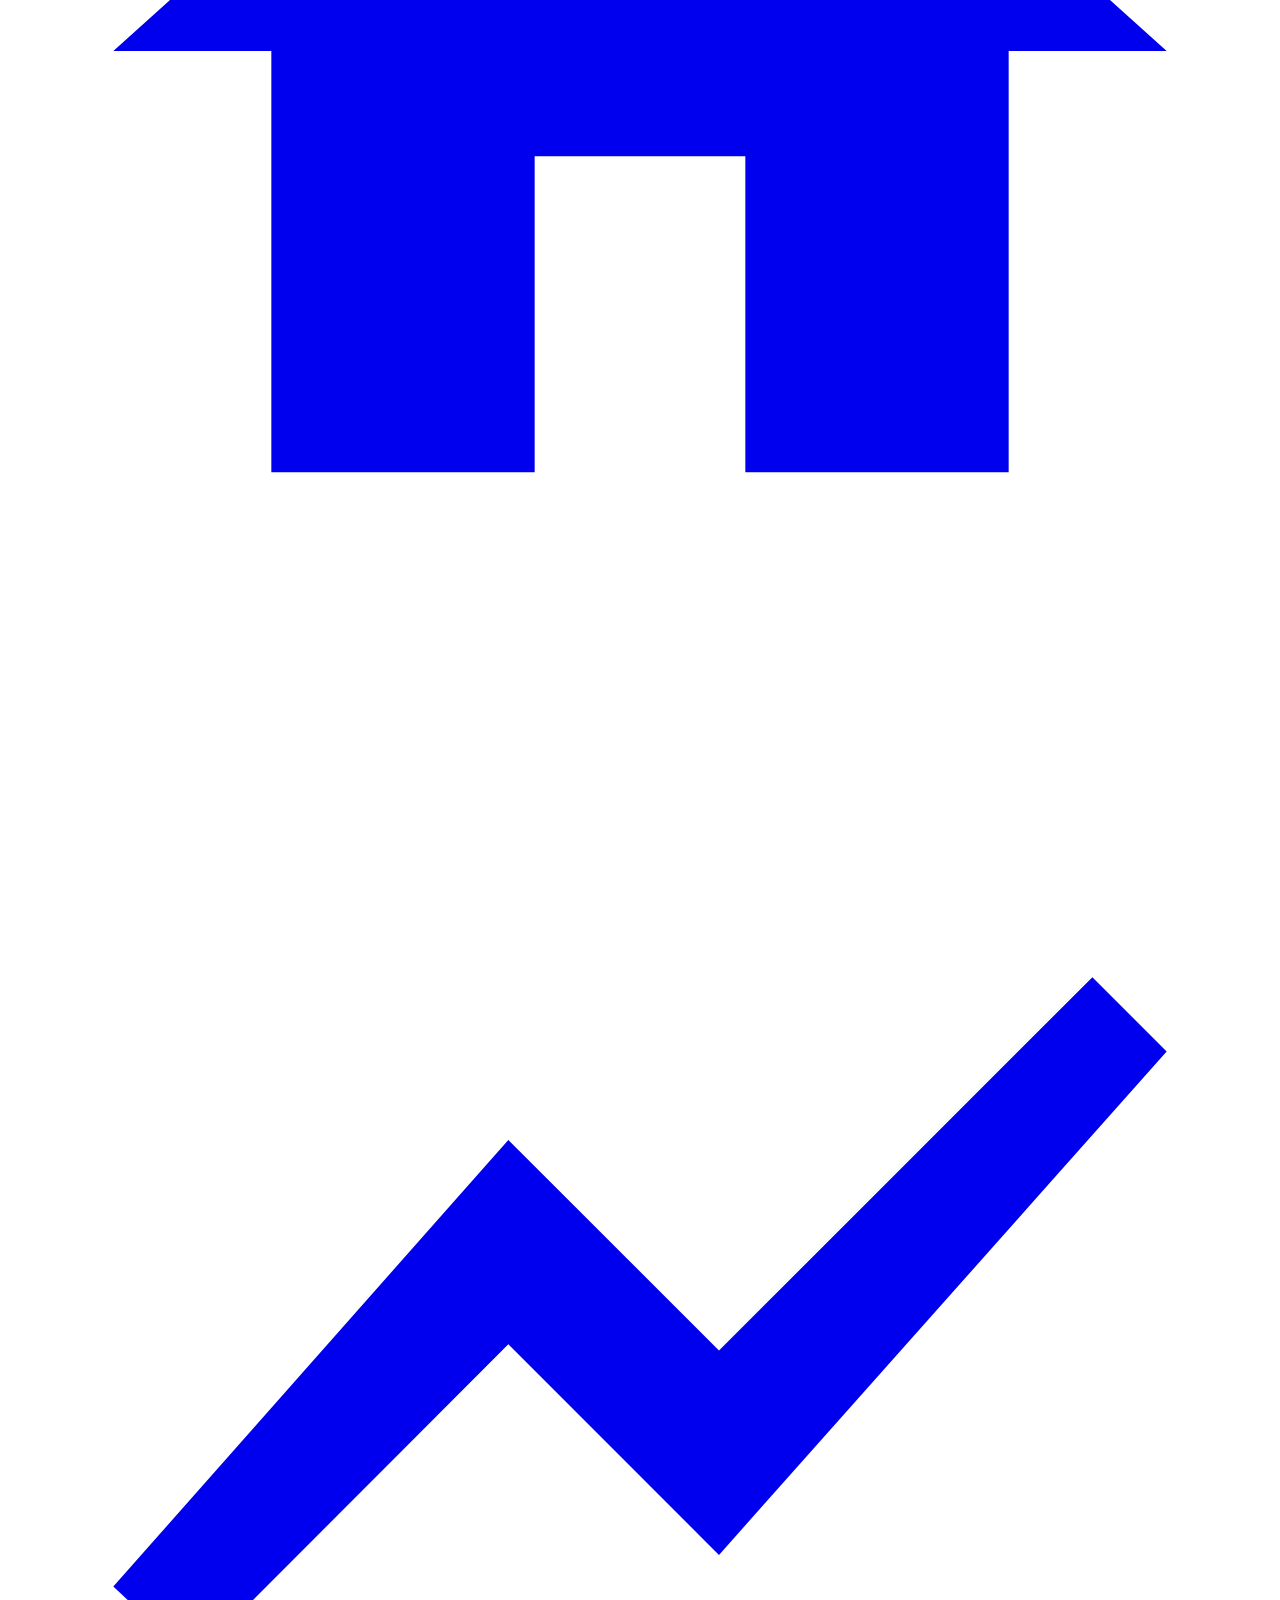
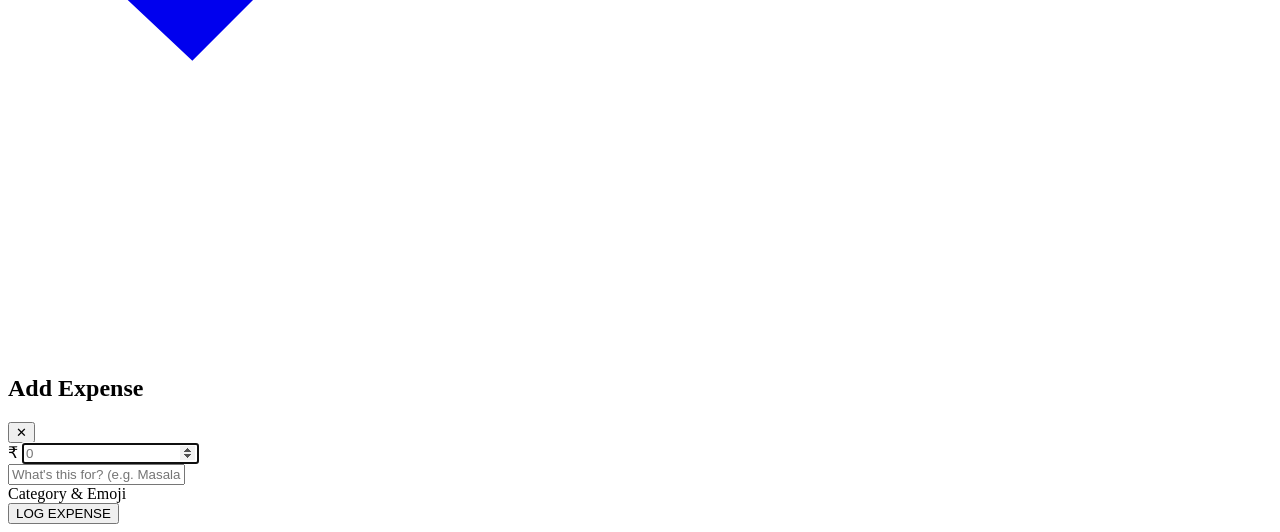
==== commit 2f8635ca: "Adding new Modes" ====
--- a/public/index.html
+++ b/public/index.html
@@ -1,10 +1,11 @@
 <!DOCTYPE html>
 <html lang="en">
+
 <head>
     <meta charset="UTF-8">
     <meta name="viewport" content="width=device-width, initial-scale=1.0, maximum-scale=1.0, user-scalable=no">
     <title>PocketDay | Survival Budgeting</title>
-    
+
     <!-- PWA & Mobile Meta Tags -->
     <meta name="description" content="Minimal daily expense tracker for survival budgeting.">
     <link rel="manifest" href="manifest.json">
@@ -18,8 +19,10 @@
     <link rel="stylesheet" href="styles/main.css">
     <link rel="preconnect" href="https://fonts.googleapis.com">
     <link rel="preconnect" href="https://fonts.gstatic.com" crossorigin>
-    <link href="https://fonts.googleapis.com/css2?family=Inter:wght@400;600;700&family=JetBrains+Mono:wght@500;700&display=swap" rel="stylesheet">
-    
+    <link
+        href="https://fonts.googleapis.com/css2?family=Inter:wght@400;600;700&family=JetBrains+Mono:wght@500;700&display=swap"
+        rel="stylesheet">
+
     <script src="https://cdn.tailwindcss.com"></script>
     <script>
         tailwind.config = {
@@ -35,93 +38,123 @@
                         sans: ['Inter', 'sans-serif'],
                         mono: ['JetBrains Mono', 'monospace'],
                     },
+                    keyframes: {
+                        shake: {
+                            '0%, 100%': { transform: 'translateX(-50%)' },
+                            '10%, 30%, 50%, 70%, 90%': { transform: 'translateX(-52%)' },
+                            '20%, 40%, 60%, 80%': { transform: 'translateX(-48%)' },
+                        }
+                    },
                     animation: {
                         'pulse-fast': 'pulse 1s cubic-bezier(0.4, 0, 0.6, 1) infinite',
                         'bounce-subtle': 'bounce 2s infinite',
+                        'shake': 'shake 0.5s cubic-bezier(.36,.07,.19,.97) both infinite',
                     }
                 }
             }
         }
     </script>
 </head>
+
 <body class="bg-pd-black text-white font-sans min-h-screen flex flex-col items-center">
-    
+
     <!-- Offline Indicator -->
-    <div id="offline-status" class="hidden fixed top-0 left-0 w-full bg-pd-red text-pd-black text-xs font-bold py-1 text-center z-50 animate-pulse">
+    <div id="offline-status"
+        class="hidden fixed top-0 left-0 w-full bg-pd-red text-pd-black text-xs font-bold py-1 text-center z-50 animate-pulse">
         OFFLINE MODE • DATA WILL SYNC LATER
     </div>
 
-    <div id="landing-page" class="fixed inset-0 bg-pd-black flex flex-col items-center justify-center p-8 z-[100] transition-opacity duration-1000">
+    <div id="landing-page"
+        class="fixed inset-0 bg-pd-black flex flex-col items-center justify-center p-8 z-[100] transition-opacity duration-1000">
         <div class="flex flex-col items-center gap-6 max-w-sm w-full animate-in fade-in zoom-in duration-700">
-            <div class="w-20 h-20 bg-pd-green rounded-3xl flex items-center justify-center shadow-[0_0_40px_rgba(0,255,65,0.3)] animate-bounce-subtle">
+            <div
+                class="w-20 h-20 bg-pd-green rounded-3xl flex items-center justify-center shadow-[0_0_40px_rgba(0,255,65,0.3)] animate-bounce-subtle">
                 <span class="text-pd-black text-4xl font-black">PD</span>
             </div>
             <div class="text-center">
                 <h1 class="text-5xl font-mono font-black tracking-tighter mb-2">POCKETDAY</h1>
                 <p class="text-xs font-bold opacity-40 uppercase tracking-[0.3em]">Survival Budgeting</p>
             </div>
-            
+
             <div class="space-y-4 my-8 w-full">
                 <div class="flex items-center gap-4 bg-white/5 p-4 rounded-2xl border border-white/5">
                     <span class="text-2xl">⚡</span>
-                    <p class="text-[11px] leading-tight opacity-60">Fast expense entry designed for students and hostel residents.</p>
+                    <p class="text-[11px] leading-tight opacity-60">Fast expense entry designed for students and hostel
+                        residents.</p>
                 </div>
                 <div class="flex items-center gap-4 bg-white/5 p-4 rounded-2xl border border-white/5">
                     <span class="text-2xl">☁</span>
-                    <p class="text-[11px] leading-tight opacity-60">Cloud synchronization. Access your budget on any device, anywhere.</p>
-                </div>
-            </div>
-
-            <button id="btn-login-main" class="w-full bg-white text-pd-black font-black py-5 rounded-2xl active:scale-95 transition-all flex items-center justify-center gap-3 shadow-[0_20px_40px_rgba(255,255,255,0.1)]">
+                    <p class="text-[11px] leading-tight opacity-60">Cloud synchronization. Access your budget on any
+                        device, anywhere.</p>
+                </div>
+            </div>
+
+            <button id="btn-login-main"
+                class="w-full bg-white text-pd-black font-black py-5 rounded-2xl active:scale-95 transition-all flex items-center justify-center gap-3 shadow-[0_20px_40px_rgba(255,255,255,0.1)]">
                 <img src="https://www.gstatic.com/firebasejs/ui/2.0.0/images/auth/google.svg" class="w-5 h-5" />
                 SIGN IN WITH GOOGLE
             </button>
-            
-            <p class="text-[9px] opacity-30 text-center uppercase tracking-[0.3em] mt-8">Version 3.0 • Cloud Ready</p>
-            <p class="text-[8px] opacity-20 text-center uppercase tracking-[0.4em] mt-2">Created by <span class="font-bold opacity-100">welkthedev</span></p>
+
+            <p class="text-[9px] opacity-30 text-center uppercase tracking-[0.3em] mt-8">Version 1.0 • Cloud Ready</p>
+            <p class="text-[8px] opacity-20 text-center uppercase tracking-[0.4em] mt-2">Created by <span
+                    class="font-bold opacity-100">welkthedev</span></p>
         </div>
     </div>
 
     <div id="app" class="hidden w-full max-w-[420px] flex flex-col gap-6 p-4 pb-32 relative min-h-screen">
-        
+
         <!-- Header Section -->
         <header class="flex flex-col items-center gap-2 py-6 relative">
             <div id="user-profile" class="absolute top-4 left-0 flex items-center gap-3">
                 <img id="user-avatar" src="" class="w-8 h-8 rounded-full border border-pd-green" />
                 <div class="flex flex-col">
                     <span id="user-name" class="text-[10px] font-bold opacity-80 truncate max-w-[80px]">User</span>
-                    <button id="btn-logout" class="text-[8px] font-bold uppercase opacity-40 hover:opacity-100 transition-opacity text-left">Logout</button>
-                </div>
-            </div>
-
-            <button id="install-app" class="hidden absolute top-4 right-0 bg-pd-green text-pd-black text-[10px] font-bold px-3 py-1 rounded-full active:scale-95 transition-transform uppercase tracking-tighter">
+                    <button id="btn-logout"
+                        class="text-[8px] font-bold uppercase opacity-40 hover:opacity-100 transition-opacity text-left">Logout</button>
+                </div>
+            </div>
+
+            <button id="install-app"
+                class="hidden absolute top-4 right-0 bg-pd-green text-pd-black text-[10px] font-bold px-3 py-1 rounded-full active:scale-95 transition-transform uppercase tracking-tighter">
                 Install App
             </button>
-            <span id="safe-spend-label" class="text-[10px] font-black opacity-40 tracking-[0.3em] uppercase text-center transition-all mb-1">Safe Spend Today</span>
+            <span id="safe-spend-label"
+                class="text-[10px] font-black opacity-40 tracking-[0.3em] uppercase text-center transition-all mb-1">Safe
+                Spend Today</span>
             <div id="safe-spend" class="text-6xl font-mono font-bold text-pd-green transition-all duration-500">₹0</div>
-            
+
             <!-- Daily Budget Info -->
-            <div class="text-[10px] font-black opacity-30 mt-2 uppercase tracking-[0.2em] flex items-center gap-2">
-                Daily Budget <span id="daily-budget" class="font-mono text-white/60">₹0</span>
+            <div class="text-[10px] font-black opacity-30 mt-2 uppercase tracking-[0.2em] flex items-center justify-between w-full px-1">
+                <span>Daily Budget <span id="daily-budget" class="font-mono text-white/60">₹0</span></span>
+                <span id="daily-progress-percent" class="font-mono text-white/60">0%</span>
             </div>
 
             <!-- No-Spend Streak -->
-            <div id="streak-container" class="hidden mt-2 bg-pd-green/10 border border-pd-green/20 px-3 py-1 rounded-full animate-pulse-slow">
-                <span id="streak-count" class="text-[10px] font-black text-pd-green uppercase tracking-widest">🔥 0 Day No Spend Streak</span>
-            </div>
-            
+            <div id="streak-container"
+                class="hidden mt-2 bg-pd-green/10 border border-pd-green/20 px-3 py-1 rounded-full animate-pulse-slow">
+                <span id="streak-count" class="text-[10px] font-black text-pd-green uppercase tracking-widest">🔥 0 Day
+                    No Spend Streak</span>
+            </div>
+
             <!-- Spending Progress Bar -->
-            <div class="w-full mt-4 bg-white/5 h-1.5 rounded-full overflow-hidden border border-white/5">
-                <div id="spend-progress" class="bg-pd-green h-full w-0 transition-all duration-1000 ease-out shadow-[0_0_10px_rgba(0,255,65,0.5)]"></div>
-            </div>
-
-            <div id="survival-status" class="mt-4 text-[11px] font-bold opacity-80 bg-white/5 px-4 py-1.5 rounded-full border border-white/10 flex items-center justify-between gap-2 min-w-[180px]">
+            <div class="w-full mt-2 bg-white/5 h-1.5 rounded-full overflow-hidden border border-white/5">
+                <div id="daily-progress-bar"
+                    class="bg-pd-green h-full w-0 transition-all duration-1000 ease-out shadow-[0_0_10px_rgba(0,255,65,0.5)]">
+                </div>
+            </div>
+
+            <div id="survival-status"
+                class="mt-4 text-[11px] font-bold opacity-80 bg-white/5 px-4 py-1.5 rounded-full border border-white/10 flex items-center justify-between gap-2 min-w-[180px]">
                 <div class="flex items-center gap-2">
                     <span class="w-1.5 h-1.5 rounded-full bg-pd-green animate-pulse"></span>
                     SURVIVAL: <span id="days-remaining" class="font-mono">0</span> DAYS
                 </div>
                 <button id="btn-edit-date" class="opacity-30 hover:opacity-100 transition-opacity p-1">
-                    <svg class="w-3 h-3" fill="none" stroke="currentColor" viewBox="0 0 24 24"><path stroke-linecap="round" stroke-linejoin="round" stroke-width="2" d="M15.232 5.232l3.536 3.536m-2.036-5.036a2.5 2.5 0 113.536 3.536L6.5 21.036H3v-3.572L16.732 3.732z"></path></svg>
+                    <svg class="w-3 h-3" fill="none" stroke="currentColor" viewBox="0 0 24 24">
+                        <path stroke-linecap="round" stroke-linejoin="round" stroke-width="2"
+                            d="M15.232 5.232l3.536 3.536m-2.036-5.036a2.5 2.5 0 113.536 3.536L6.5 21.036H3v-3.572L16.732 3.732z">
+                        </path>
+                    </svg>
                 </button>
             </div>
         </header>
@@ -129,37 +162,56 @@
         <main class="flex flex-col gap-6">
             <!-- Stats Grid -->
             <div class="grid grid-cols-2 gap-3" id="stats-container">
-                <div class="bg-white/5 p-4 rounded-2xl border border-white/10 hover:border-white/20 transition-colors flex justify-between items-start">
+                <div
+                    class="bg-white/5 p-4 rounded-2xl border border-white/10 hover:border-white/20 transition-colors flex justify-between items-start">
                     <div>
-                        <span class="block text-[10px] font-bold opacity-40 mb-1 uppercase tracking-tight">Total Balance</span>
+                        <span class="block text-[10px] font-bold opacity-40 mb-1 uppercase tracking-tight">Total
+                            Balance</span>
                         <span id="total-balance" class="text-xl font-mono font-bold">₹0</span>
                     </div>
                     <button id="btn-edit-balance" class="opacity-30 hover:opacity-100 transition-opacity p-1 mt-1">
-                        <svg class="w-3 h-3" fill="none" stroke="currentColor" viewBox="0 0 24 24"><path stroke-linecap="round" stroke-linejoin="round" stroke-width="2" d="M15.232 5.232l3.536 3.536m-2.036-5.036a2.5 2.5 0 113.536 3.536L6.5 21.036H3v-3.572L16.732 3.732z"></path></svg>
+                        <svg class="w-3 h-3" fill="none" stroke="currentColor" viewBox="0 0 24 24">
+                            <path stroke-linecap="round" stroke-linejoin="round" stroke-width="2"
+                                d="M15.232 5.232l3.536 3.536m-2.036-5.036a2.5 2.5 0 113.536 3.536L6.5 21.036H3v-3.572L16.732 3.732z">
+                            </path>
+                        </svg>
                     </button>
                 </div>
                 <div class="bg-white/5 p-4 rounded-2xl border border-white/10 hover:border-white/20 transition-colors">
-                    <span class="block text-[10px] font-bold opacity-40 mb-1 uppercase tracking-tight">Today Spent</span>
+                    <span class="block text-[10px] font-bold opacity-40 mb-1 uppercase tracking-tight">Today
+                        Spent</span>
                     <span id="today-spent" class="text-xl font-mono font-bold">₹0</span>
                 </div>
             </div>
 
             <!-- Quick Actions Section -->
+            <!-- Weekly Heatmap -->
+            <section class="mb-6">
+                <h3 class="text-[10px] font-bold opacity-40 uppercase tracking-widest mb-3 px-1">Spending This Week</h3>
+                <div id="weekly-heatmap" class="flex justify-between items-end gap-1.5 bg-white/5 border border-white/5 p-4 rounded-3xl h-24">
+                    <!-- Heatmap bars will be injected here -->
+                </div>
+            </section>
+
             <section>
                 <div class="flex justify-between items-center mb-3 px-1">
                     <h3 class="text-[10px] font-bold opacity-40 uppercase tracking-widest">Quick Log</h3>
                 </div>
                 <div class="grid grid-cols-2 gap-2" id="quick-actions">
-                    <button data-category="Food" data-amount="10" class="bg-white/5 hover:bg-pd-green hover:text-pd-black active:scale-95 transition-all p-4 rounded-2xl flex items-center justify-center gap-2 font-bold text-sm border border-white/5">
+                    <button data-category="Food" data-amount="10"
+                        class="bg-white/5 hover:bg-pd-green hover:text-pd-black active:scale-95 transition-all p-4 rounded-2xl flex items-center justify-center gap-2 font-bold text-sm border border-white/5">
                         <span class="text-lg">☕</span> Tea
                     </button>
-                    <button data-category="Food" data-amount="30" class="bg-white/5 hover:bg-pd-green hover:text-pd-black active:scale-95 transition-all p-4 rounded-2xl flex items-center justify-center gap-2 font-bold text-sm border border-white/5">
+                    <button data-category="Food" data-amount="30"
+                        class="bg-white/5 hover:bg-pd-green hover:text-pd-black active:scale-95 transition-all p-4 rounded-2xl flex items-center justify-center gap-2 font-bold text-sm border border-white/5">
                         <span class="text-lg">🍪</span> Snack
                     </button>
-                    <button data-category="Transport" data-amount="15" class="bg-white/5 hover:bg-pd-green hover:text-pd-black active:scale-95 transition-all p-4 rounded-2xl flex items-center justify-center gap-2 font-bold text-sm border border-white/5">
+                    <button data-category="Transport" data-amount="15"
+                        class="bg-white/5 hover:bg-pd-green hover:text-pd-black active:scale-95 transition-all p-4 rounded-2xl flex items-center justify-center gap-2 font-bold text-sm border border-white/5">
                         <span class="text-lg">🚌</span> Bus
                     </button>
-                    <button id="btn-custom" class="bg-white/10 hover:bg-white hover:text-pd-black active:scale-95 transition-all p-4 rounded-2xl flex items-center justify-center gap-2 font-bold text-sm border border-white/10">
+                    <button id="btn-custom"
+                        class="bg-white/10 hover:bg-white hover:text-pd-black active:scale-95 transition-all p-4 rounded-2xl flex items-center justify-center gap-2 font-bold text-sm border border-white/10">
                         <span class="text-lg">➕</span> Custom
                     </button>
                 </div>
@@ -194,7 +246,8 @@
 
                 <div id="expense-list" class="flex flex-col gap-2">
                     <!-- Empty State injection -->
-                    <div class="text-center py-12 opacity-20 italic text-sm border border-dashed border-white/10 rounded-2xl">
+                    <div
+                        class="text-center py-12 opacity-20 italic text-sm border border-dashed border-white/10 rounded-2xl">
                         No expenses logged yet.
                     </div>
                 </div>
@@ -202,19 +255,27 @@
         </main>
 
         <!-- Floating Action Button -->
-        <button id="fab-add-expense" class="fixed bottom-8 right-6 w-14 h-14 bg-pd-green text-pd-black rounded-full shadow-[0_8px_24px_rgba(0,255,65,0.3)] flex items-center justify-center text-3xl font-bold active:scale-90 transition-transform z-40 hover:rotate-90">
+        <button id="fab-add-expense"
+            class="fixed bottom-8 right-6 w-14 h-14 bg-pd-green text-pd-black rounded-full shadow-[0_8px_24px_rgba(0,255,65,0.3)] flex items-center justify-center text-3xl font-bold active:scale-90 transition-transform z-40 hover:rotate-90">
             +
         </button>
-        
+
         <!-- Broke Mode Warning Card -->
-        <footer id="footer-warning" class="hidden fixed bottom-24 left-1/2 -translate-x-1/2 w-[calc(100%-2rem)] max-w-[380px] bg-pd-red/90 backdrop-blur-md text-pd-black p-4 rounded-2xl shadow-[0_20px_50px_rgba(255,65,54,0.3)] z-50 animate-bounce-subtle border border-white/20">
+        <footer id="footer-warning"
+            class="hidden fixed bottom-24 left-1/2 -translate-x-1/2 w-[calc(100%-2rem)] max-w-[380px] bg-pd-red/90 backdrop-blur-md text-pd-black p-4 rounded-2xl shadow-[0_20px_50px_rgba(255,65,54,0.3)] z-50 animate-shake border border-white/20">
             <div class="flex items-center justify-between gap-3">
                 <div class="flex items-center gap-3">
-                    <span class="text-xl shrink-0">⚠</span>
-                    <p class="font-black text-[11px] leading-tight uppercase tracking-tighter">Broke Mode Active • Stop Spending Immediately</p>
-                </div>
-                <button id="btn-close-warning" class="p-1 hover:bg-black/10 rounded-lg transition-colors shrink-0">
-                    <svg class="w-4 h-4" fill="none" stroke="currentColor" viewBox="0 0 24 24"><path stroke-linecap="round" stroke-linejoin="round" stroke-width="3" d="M6 18L18 6M6 6l12 12"></path></svg>
+                    <span class="text-2xl shrink-0">💀</span>
+                    <div class="flex flex-col">
+                        <p class="font-black text-[11px] leading-tight uppercase tracking-widest">Broke Mode Active</p>
+                        <p id="broke-message" class="text-[9px] font-bold opacity-80 mt-0.5 italic">Today we survive on water.</p>
+                    </div>
+                </div>
+                <button id="btn-close-warning" class="p-2 hover:bg-black/10 rounded-xl transition-colors shrink-0">
+                    <svg class="w-4 h-4" fill="none" stroke="currentColor" viewBox="0 0 24 24">
+                        <path stroke-linecap="round" stroke-linejoin="round" stroke-width="3" d="M6 18L18 6M6 6l12 12">
+                        </path>
+                    </svg>
                 </button>
             </div>
         </footer>
@@ -222,12 +283,17 @@
 
     <!-- Navigation Bar -->
     <nav class="fixed bottom-0 left-0 w-full flex justify-center p-6 z-[60] pointer-events-none">
-        <div class="bg-pd-black/80 backdrop-blur-xl border border-white/10 p-2 rounded-full flex gap-2 pointer-events-auto shadow-2xl">
+        <div
+            class="bg-pd-black/80 backdrop-blur-xl border border-white/10 p-2 rounded-full flex gap-2 pointer-events-auto shadow-2xl">
             <a href="index.html" class="p-4 rounded-full bg-pd-green text-pd-black shadow-lg shadow-pd-green/20">
-                <svg class="w-6 h-6" fill="currentColor" viewBox="0 0 24 24"><path d="M10 20v-6h4v6h5v-8h3L12 3 2 12h3v8z"/></svg>
+                <svg class="w-6 h-6" fill="currentColor" viewBox="0 0 24 24">
+                    <path d="M10 20v-6h4v6h5v-8h3L12 3 2 12h3v8z" />
+                </svg>
             </a>
             <a href="analytics.html" class="p-4 rounded-full opacity-40 hover:opacity-100 transition-all">
-                <svg class="w-6 h-6" fill="currentColor" viewBox="0 0 24 24"><path d="M3.5 18.49l6-6.01 4 4L22 6.92l-1.41-1.41-7.09 7.09-4-4L2 17.08z"/></svg>
+                <svg class="w-6 h-6" fill="currentColor" viewBox="0 0 24 24">
+                    <path d="M3.5 18.49l6-6.01 4 4L22 6.92l-1.41-1.41-7.09 7.09-4-4L2 17.08z" />
+                </svg>
             </a>
         </div>
     </nav>
@@ -235,32 +301,40 @@
     <!-- Expense Modal -->
     <div id="expense-modal" class="hidden fixed inset-0 z-[110] flex items-end sm:items-center justify-center p-4">
         <!-- Backdrop -->
-        <div id="modal-backdrop" class="absolute inset-0 bg-black/80 backdrop-blur-sm transition-opacity duration-300"></div>
-        
+        <div id="modal-backdrop" class="absolute inset-0 bg-black/80 backdrop-blur-sm transition-opacity duration-300">
+        </div>
+
         <!-- Modal Content -->
-        <div class="relative w-full max-w-[400px] bg-pd-black border border-white/10 rounded-[32px] shadow-2xl overflow-hidden animate-in slide-in-from-bottom duration-300">
+        <div
+            class="relative w-full max-w-[400px] bg-pd-black border border-white/10 rounded-[32px] shadow-2xl overflow-hidden animate-in slide-in-from-bottom duration-300">
             <div class="p-6">
                 <!-- Header -->
                 <div class="flex justify-between items-center mb-6">
                     <h2 class="text-xs font-bold uppercase tracking-[0.2em] opacity-40">Add Expense</h2>
-                    <button id="btn-close-modal" class="w-8 h-8 flex items-center justify-center bg-white/5 rounded-full hover:bg-white/10 transition-colors text-white/40 hover:text-white">✕</button>
+                    <button id="btn-close-modal"
+                        class="w-8 h-8 flex items-center justify-center bg-white/5 rounded-full hover:bg-white/10 transition-colors text-white/40 hover:text-white">✕</button>
                 </div>
 
                 <!-- Amount Input -->
                 <div class="mb-4 relative">
-                    <span class="absolute left-6 top-1/2 -translate-y-1/2 text-2xl font-mono font-bold text-pd-green opacity-50">₹</span>
-                    <input type="number" id="modal-amount" placeholder="0" class="w-full bg-white/5 border border-white/10 rounded-2xl py-8 pl-14 pr-6 text-4xl font-mono font-bold text-pd-green focus:outline-none focus:border-pd-green/50 placeholder:opacity-20 transition-all" autofocus />
+                    <span
+                        class="absolute left-6 top-1/2 -translate-y-1/2 text-2xl font-mono font-bold text-pd-green opacity-50">₹</span>
+                    <input type="number" id="modal-amount" placeholder="0"
+                        class="w-full bg-white/5 border border-white/10 rounded-2xl py-8 pl-14 pr-6 text-4xl font-mono font-bold text-pd-green focus:outline-none focus:border-pd-green/50 placeholder:opacity-20 transition-all"
+                        autofocus />
                 </div>
 
                 <!-- Title/Description Input -->
                 <div class="mb-6">
-                    <input type="text" id="modal-title" placeholder="What's this for? (e.g. Masala Tea)" class="w-full bg-white/5 border border-white/10 rounded-xl p-4 text-xs font-bold text-white focus:outline-none focus:border-pd-green/50 placeholder:opacity-20 transition-all" />
+                    <input type="text" id="modal-title" placeholder="What's this for? (e.g. Masala Tea)"
+                        class="w-full bg-white/5 border border-white/10 rounded-xl p-4 text-xs font-bold text-white focus:outline-none focus:border-pd-green/50 placeholder:opacity-20 transition-all" />
                 </div>
 
                 <!-- Category & Emoji Picker -->
                 <div class="space-y-6">
                     <div>
-                        <span class="text-[10px] font-bold uppercase tracking-widest opacity-40 block mb-4">Category & Emoji</span>
+                        <span class="text-[10px] font-bold uppercase tracking-widest opacity-40 block mb-4">Category &
+                            Emoji</span>
                         <div id="emoji-grid" class="grid grid-cols-4 gap-3">
                             <!-- Emojis will be injected via JS -->
                         </div>
@@ -268,7 +342,8 @@
                 </div>
 
                 <div class="mt-8">
-                    <button id="btn-submit-expense" class="w-full bg-pd-green text-pd-black font-black py-5 rounded-2xl active:scale-95 transition-all shadow-[0_10px_30px_rgba(0,255,65,0.2)]">
+                    <button id="btn-submit-expense"
+                        class="w-full bg-pd-green text-pd-black font-black py-5 rounded-2xl active:scale-95 transition-all shadow-[0_10px_30px_rgba(0,255,65,0.2)]">
                         LOG EXPENSE
                     </button>
                 </div>
@@ -297,4 +372,5 @@
         }
     </script>
 </body>
-</html>
+
+</html>
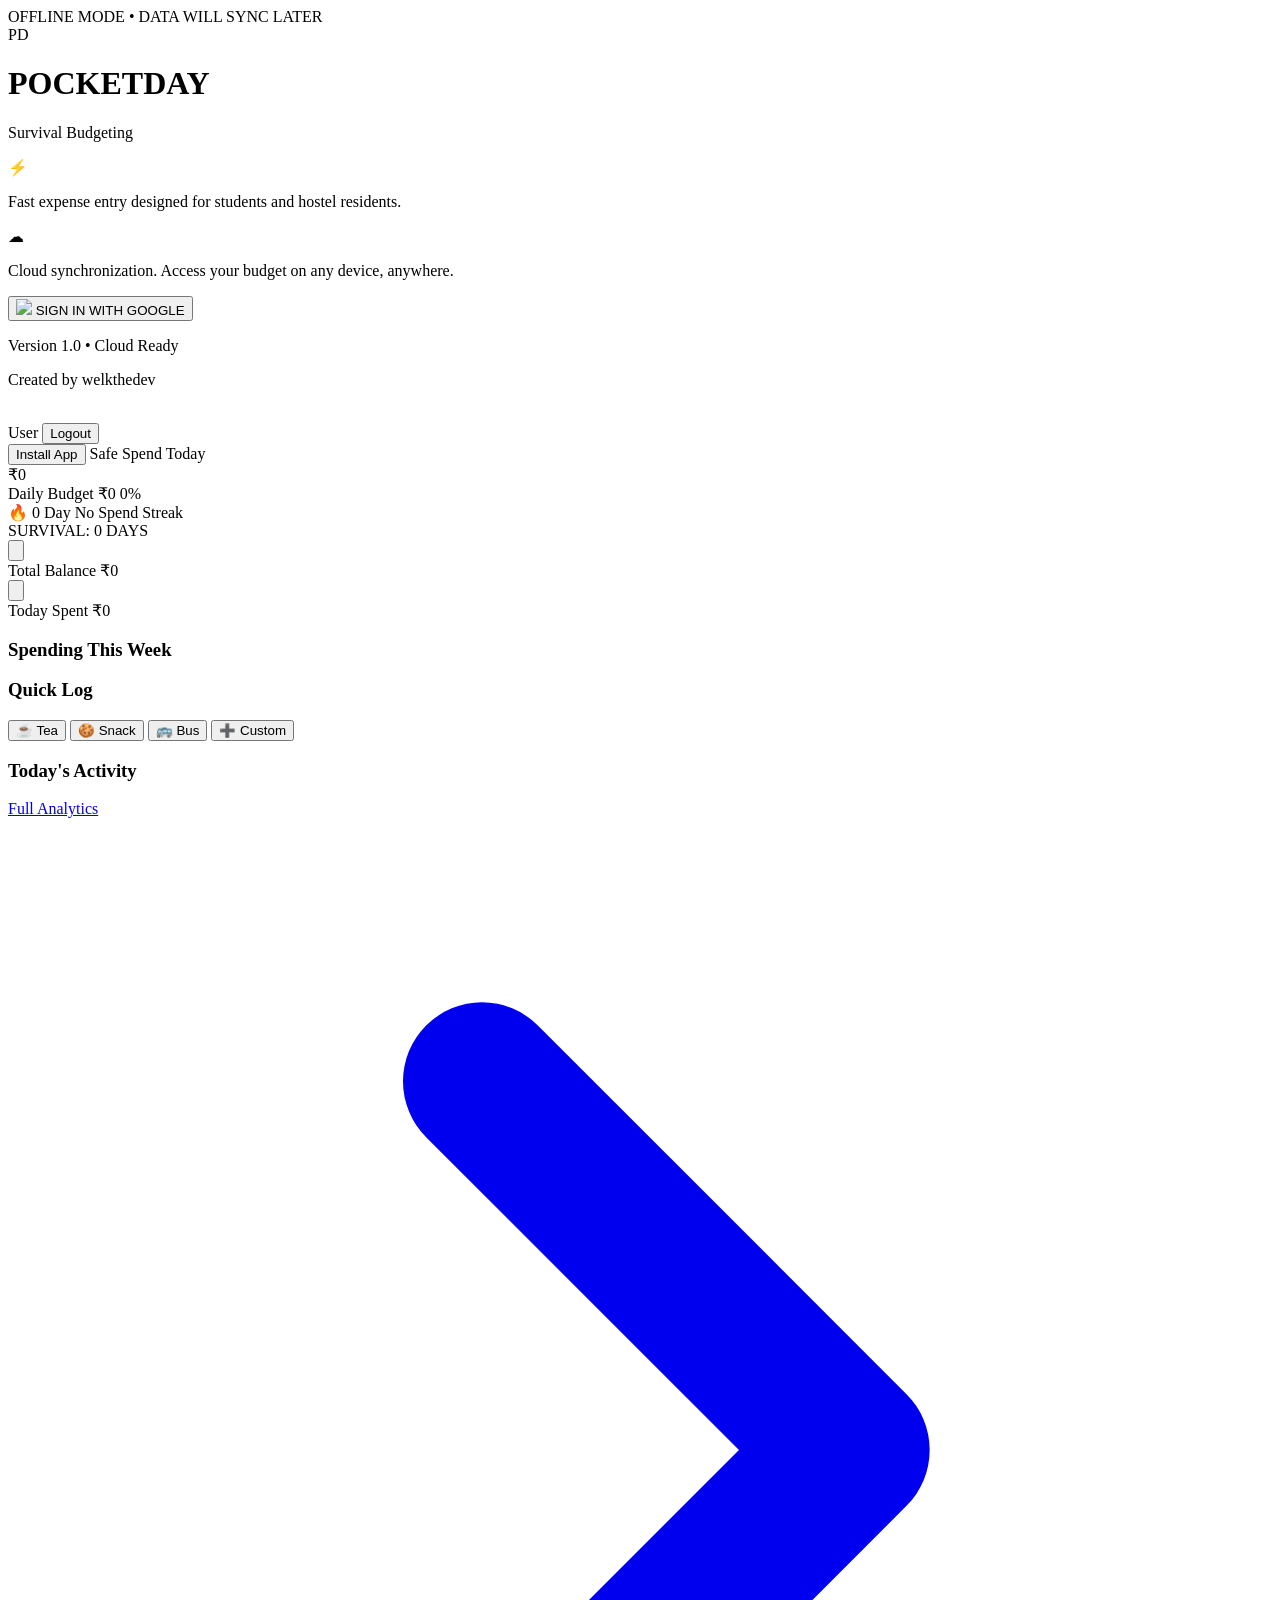
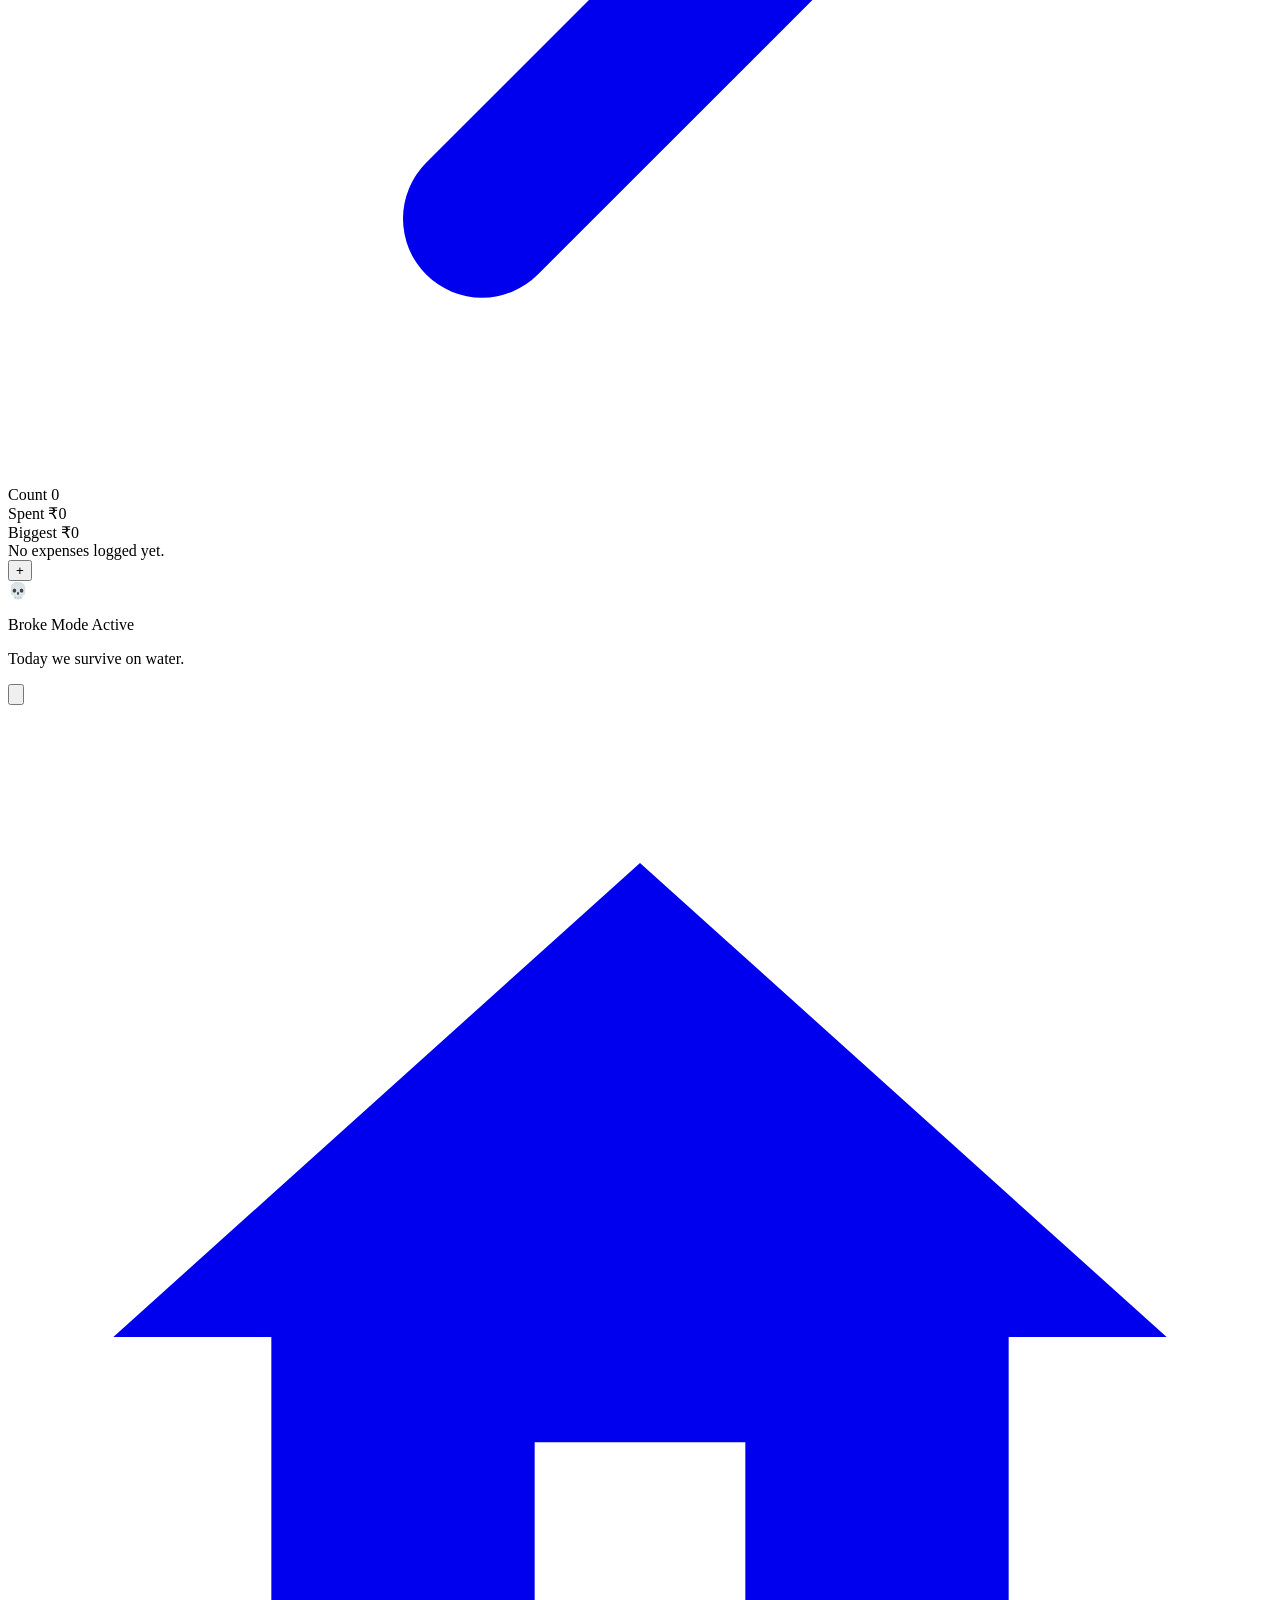
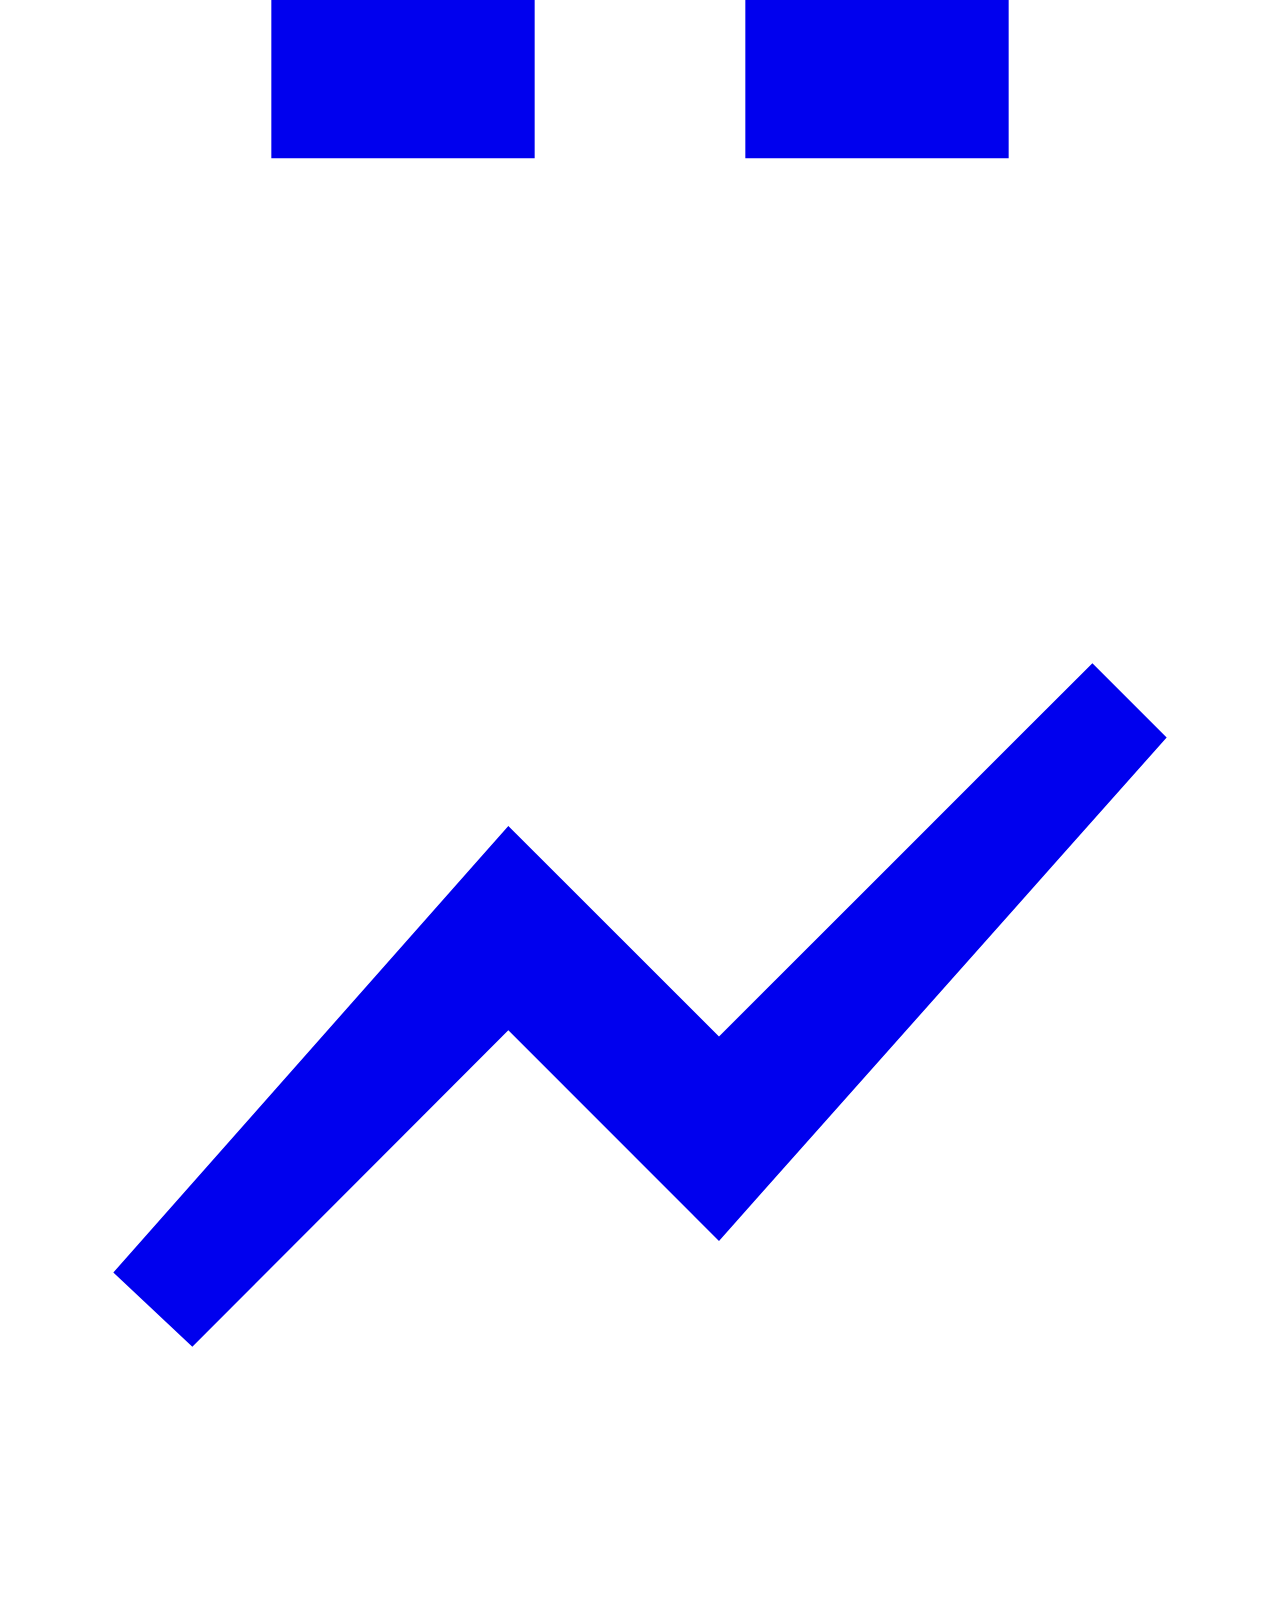
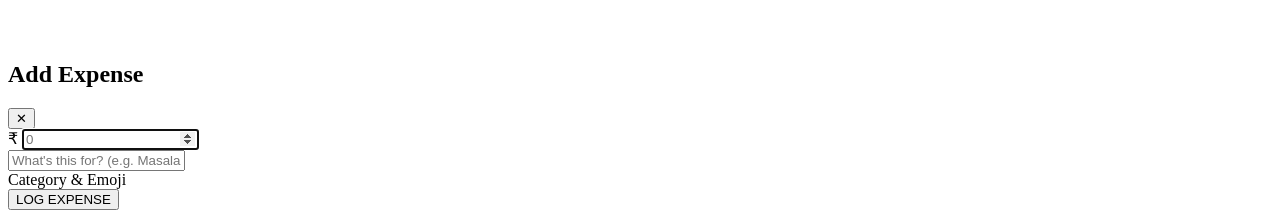
==== commit 573a555c: "Bug check1" ====
--- a/public/index.html
+++ b/public/index.html
@@ -218,9 +218,15 @@
             </section>
 
             <!-- Daily Activity Section -->
-            <section class="flex-grow">
-                <div class="flex justify-between items-end mb-4 px-1">
+            <section>
+                <div class="flex justify-between items-center mb-4 px-1">
                     <h3 class="text-[10px] font-bold opacity-40 uppercase tracking-widest">Today's Activity</h3>
+                    <a href="analytics.html" class="text-[9px] font-black text-pd-green uppercase tracking-widest hover:opacity-100 opacity-60 transition-all flex items-center gap-1">
+                        Full Analytics 
+                        <svg class="w-2.5 h-2.5" fill="none" stroke="currentColor" viewBox="0 0 24 24">
+                            <path stroke-linecap="round" stroke-linejoin="round" stroke-width="3" d="M9 5l7 7-7 7"></path>
+                        </svg>
+                    </a>
                 </div>
 
                 <!-- Activity Analytics Summary -->
@@ -282,15 +288,15 @@
     </div>
 
     <!-- Navigation Bar -->
-    <nav class="fixed bottom-0 left-0 w-full flex justify-center p-6 z-[60] pointer-events-none">
+    <nav id="main-nav" class="hidden fixed bottom-0 left-0 w-full flex justify-center p-6 z-[60] pointer-events-none">
         <div
-            class="bg-pd-black/80 backdrop-blur-xl border border-white/10 p-2 rounded-full flex gap-2 pointer-events-auto shadow-2xl">
-            <a href="index.html" class="p-4 rounded-full bg-pd-green text-pd-black shadow-lg shadow-pd-green/20">
+            class="bg-pd-black/80 backdrop-blur-xl border border-white/10 p-2 rounded-full flex gap-2 pointer-events-auto shadow-[0_20px_50px_rgba(0,0,0,0.5)]">
+            <a href="index.html" class="p-4 rounded-full bg-pd-green text-pd-black shadow-lg shadow-pd-green/20 active:scale-90 transition-transform">
                 <svg class="w-6 h-6" fill="currentColor" viewBox="0 0 24 24">
                     <path d="M10 20v-6h4v6h5v-8h3L12 3 2 12h3v8z" />
                 </svg>
             </a>
-            <a href="analytics.html" class="p-4 rounded-full opacity-40 hover:opacity-100 transition-all">
+            <a href="analytics.html" class="p-4 rounded-full opacity-40 hover:opacity-100 transition-all active:scale-90">
                 <svg class="w-6 h-6" fill="currentColor" viewBox="0 0 24 24">
                     <path d="M3.5 18.49l6-6.01 4 4L22 6.92l-1.41-1.41-7.09 7.09-4-4L2 17.08z" />
                 </svg>
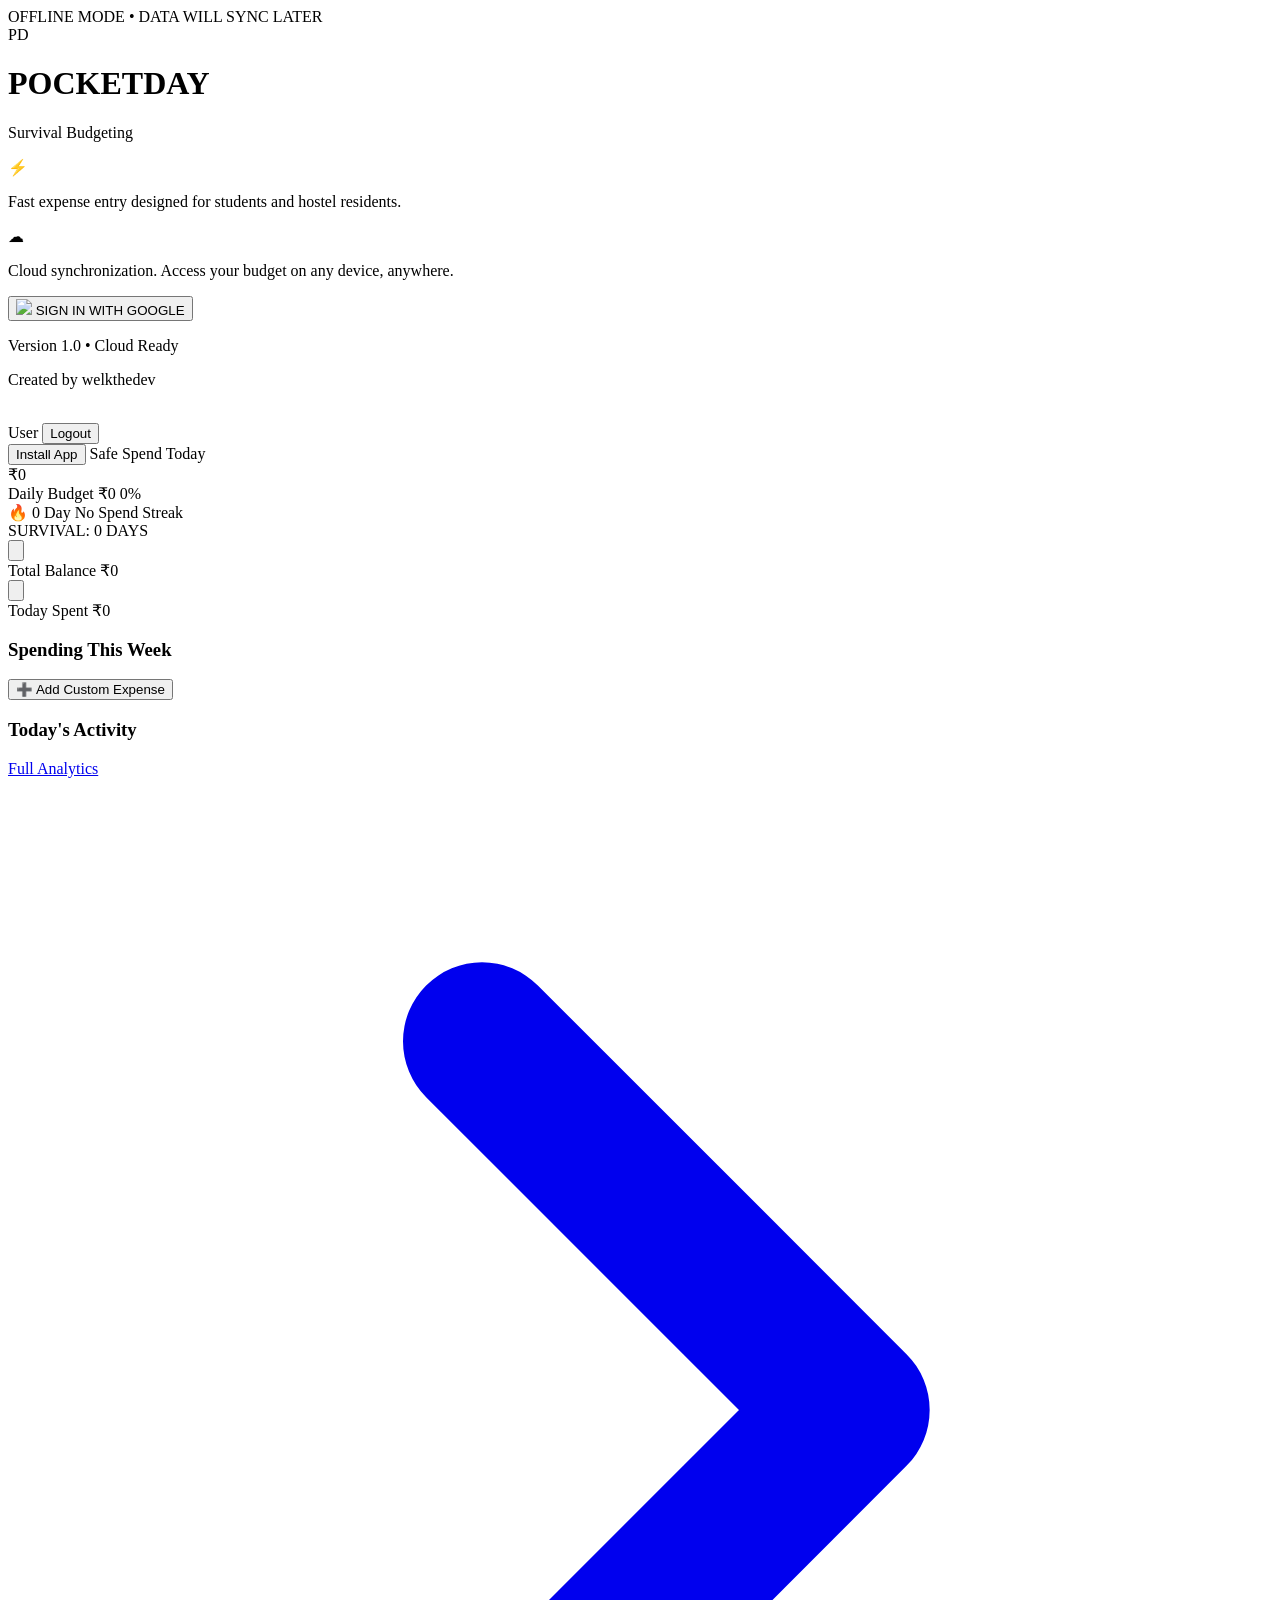
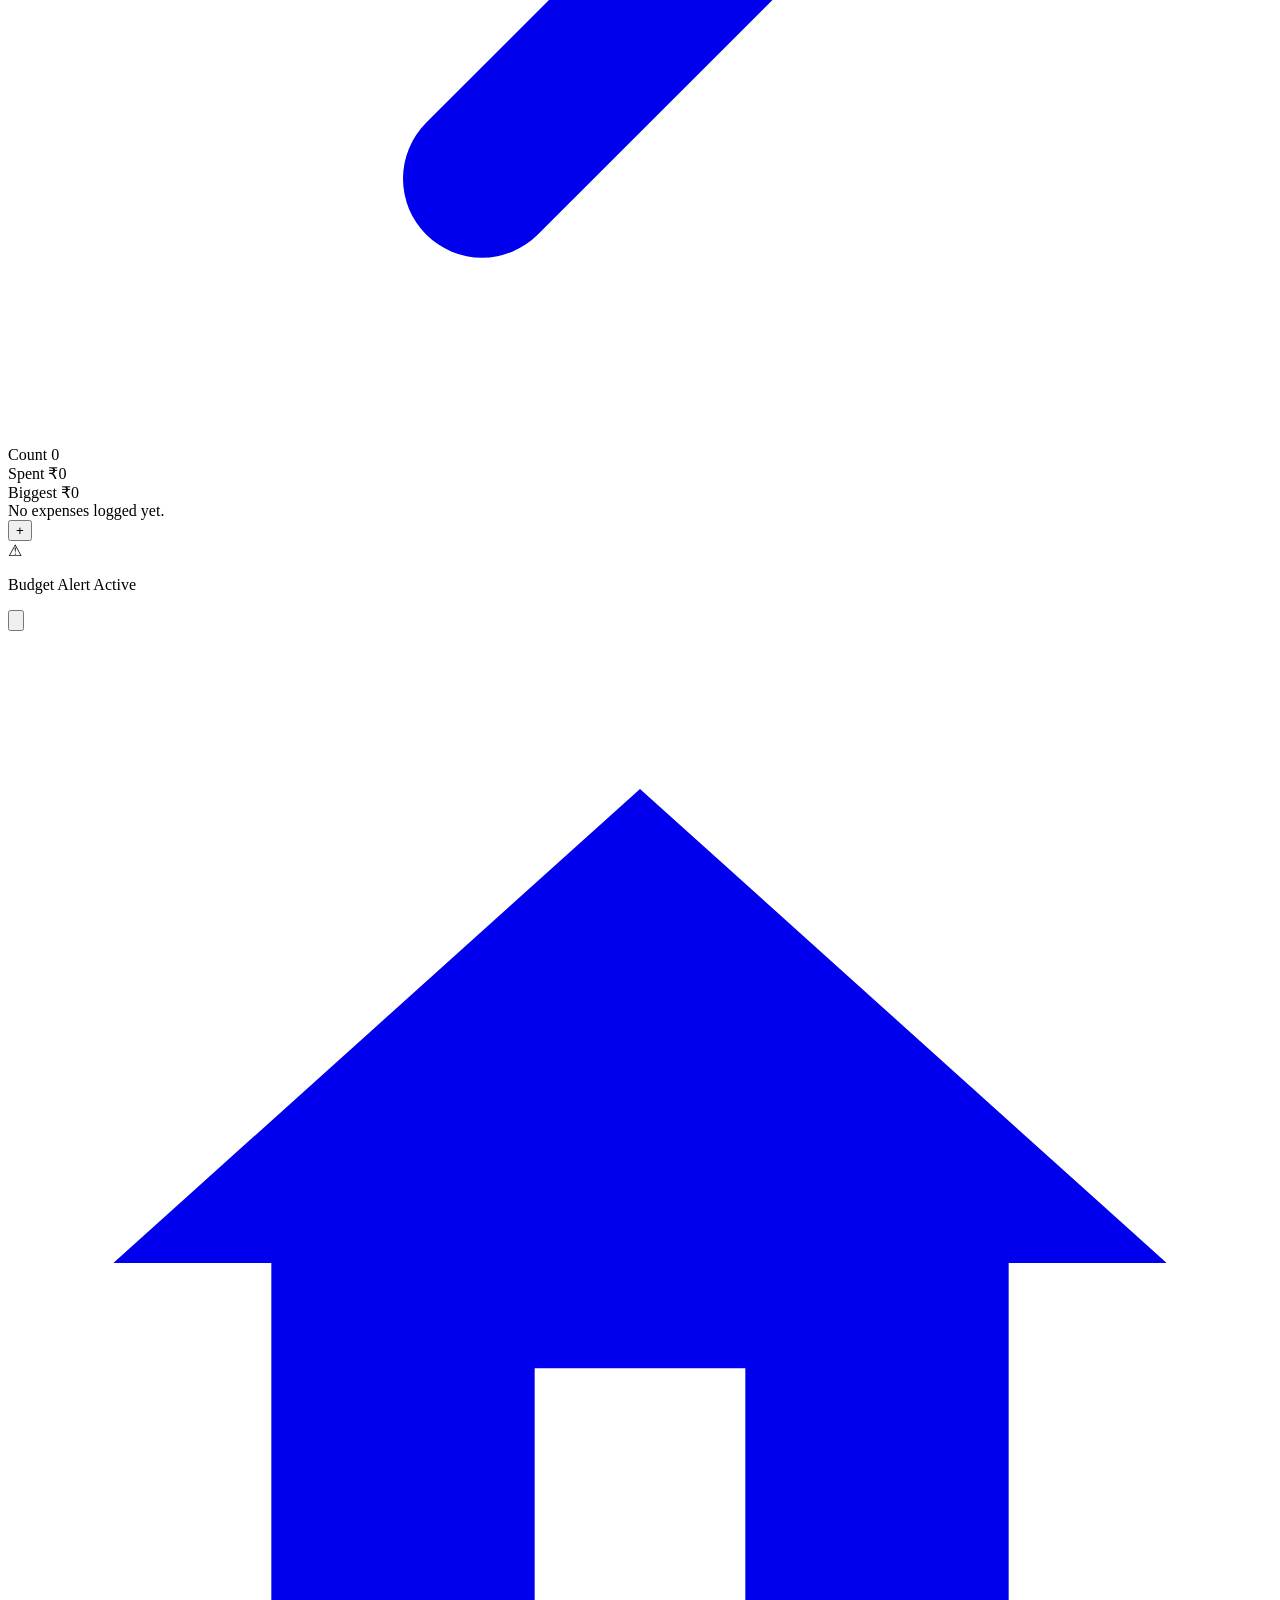
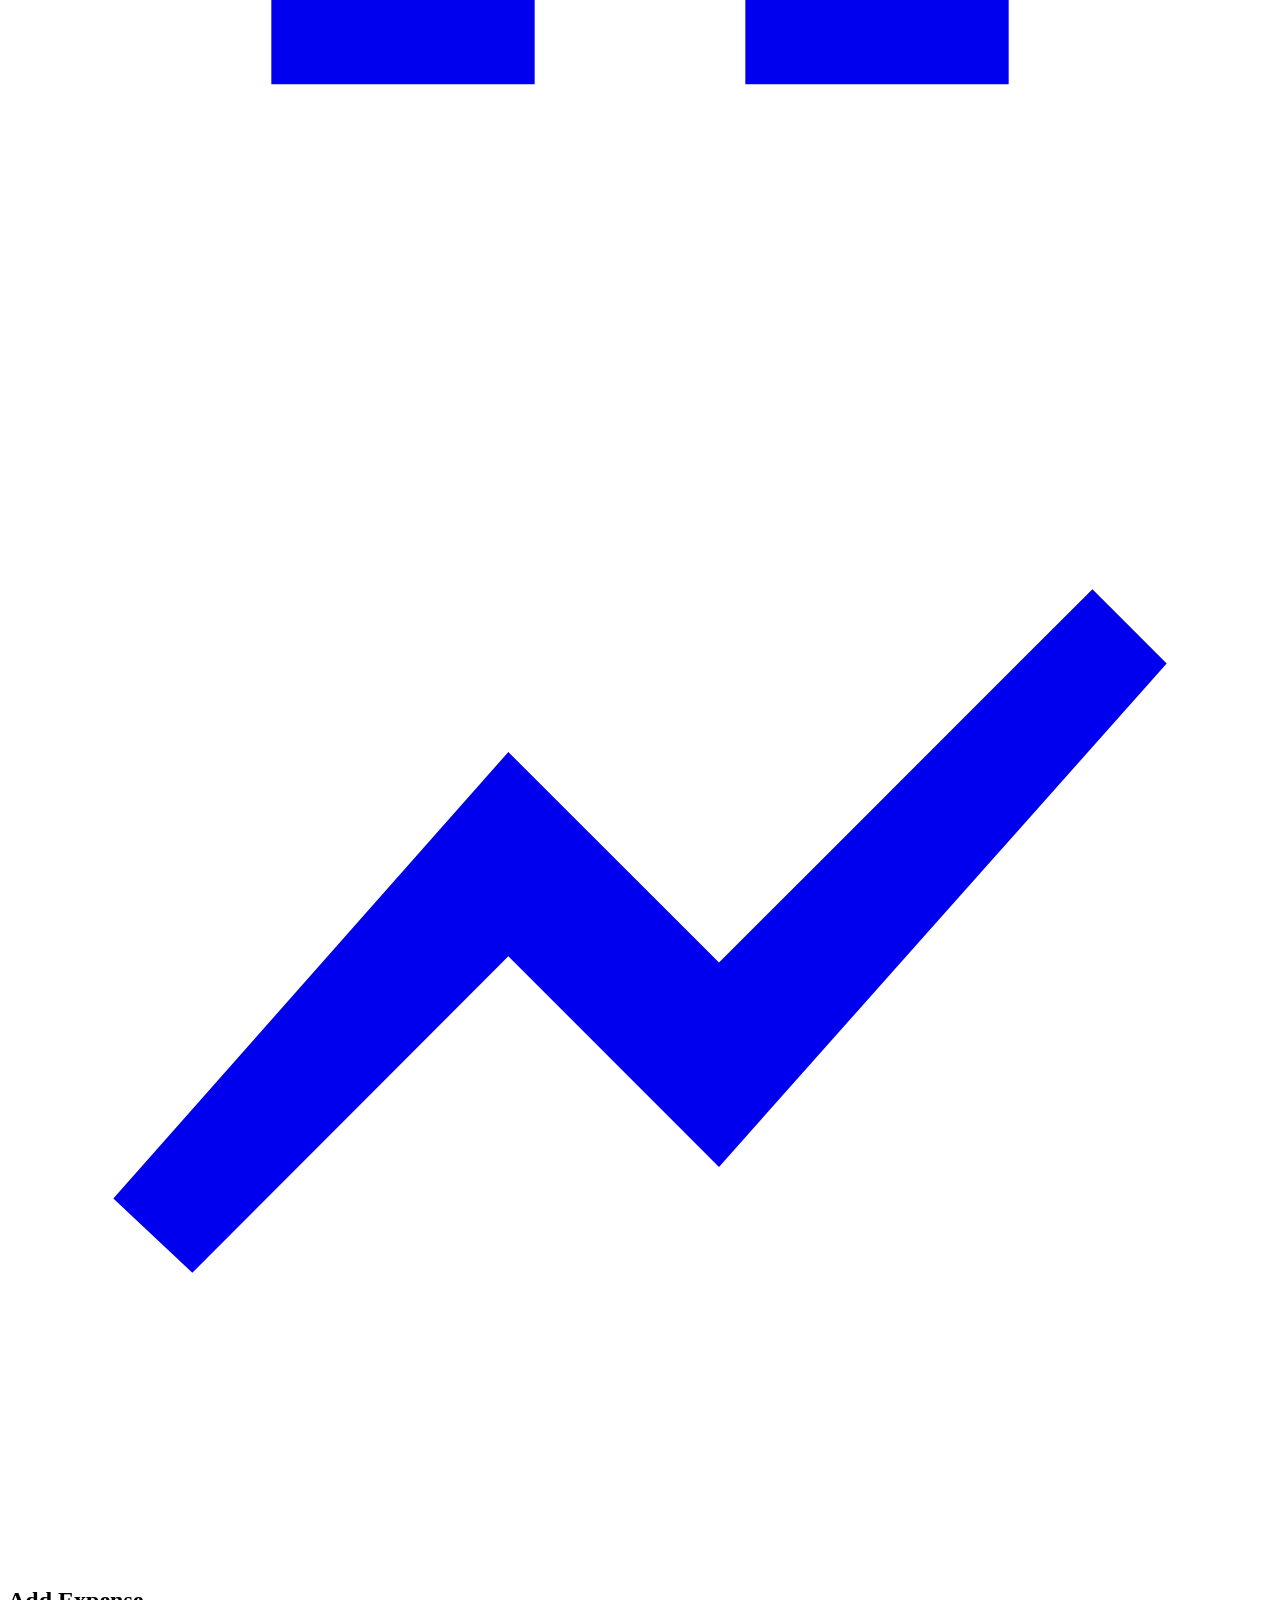
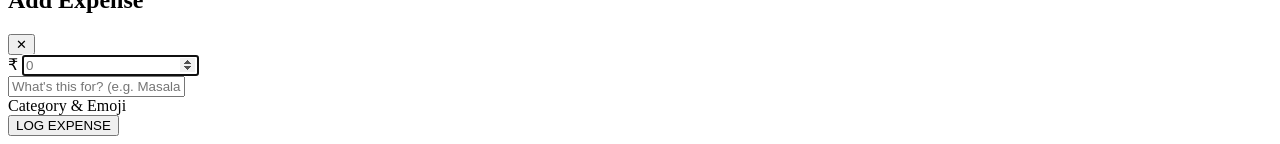
==== commit 645f14ee: "Bug check2" ====
--- a/public/index.html
+++ b/public/index.html
@@ -38,17 +38,9 @@
                         sans: ['Inter', 'sans-serif'],
                         mono: ['JetBrains Mono', 'monospace'],
                     },
-                    keyframes: {
-                        shake: {
-                            '0%, 100%': { transform: 'translateX(-50%)' },
-                            '10%, 30%, 50%, 70%, 90%': { transform: 'translateX(-52%)' },
-                            '20%, 40%, 60%, 80%': { transform: 'translateX(-48%)' },
-                        }
-                    },
                     animation: {
                         'pulse-fast': 'pulse 1s cubic-bezier(0.4, 0, 0.6, 1) infinite',
                         'bounce-subtle': 'bounce 2s infinite',
-                        'shake': 'shake 0.5s cubic-bezier(.36,.07,.19,.97) both infinite',
                     }
                 }
             }
@@ -193,26 +185,11 @@
                 </div>
             </section>
 
-            <section>
-                <div class="flex justify-between items-center mb-3 px-1">
-                    <h3 class="text-[10px] font-bold opacity-40 uppercase tracking-widest">Quick Log</h3>
-                </div>
-                <div class="grid grid-cols-2 gap-2" id="quick-actions">
-                    <button data-category="Food" data-amount="10"
+            <section class="mb-6">
+                <div class="flex flex-col gap-2" id="quick-actions">
+                    <button id="btn-custom"
                         class="bg-white/5 hover:bg-pd-green hover:text-pd-black active:scale-95 transition-all p-4 rounded-2xl flex items-center justify-center gap-2 font-bold text-sm border border-white/5">
-                        <span class="text-lg">☕</span> Tea
-                    </button>
-                    <button data-category="Food" data-amount="30"
-                        class="bg-white/5 hover:bg-pd-green hover:text-pd-black active:scale-95 transition-all p-4 rounded-2xl flex items-center justify-center gap-2 font-bold text-sm border border-white/5">
-                        <span class="text-lg">🍪</span> Snack
-                    </button>
-                    <button data-category="Transport" data-amount="15"
-                        class="bg-white/5 hover:bg-pd-green hover:text-pd-black active:scale-95 transition-all p-4 rounded-2xl flex items-center justify-center gap-2 font-bold text-sm border border-white/5">
-                        <span class="text-lg">🚌</span> Bus
-                    </button>
-                    <button id="btn-custom"
-                        class="bg-white/10 hover:bg-white hover:text-pd-black active:scale-95 transition-all p-4 rounded-2xl flex items-center justify-center gap-2 font-bold text-sm border border-white/10">
-                        <span class="text-lg">➕</span> Custom
+                        <span class="text-lg">➕</span> Add Custom Expense
                     </button>
                 </div>
             </section>
@@ -266,16 +243,13 @@
             +
         </button>
 
-        <!-- Broke Mode Warning Card -->
+        <!-- Budget Warning Card -->
         <footer id="footer-warning"
-            class="hidden fixed bottom-24 left-1/2 -translate-x-1/2 w-[calc(100%-2rem)] max-w-[380px] bg-pd-red/90 backdrop-blur-md text-pd-black p-4 rounded-2xl shadow-[0_20px_50px_rgba(255,65,54,0.3)] z-50 animate-shake border border-white/20">
+            class="hidden fixed bottom-24 left-1/2 -translate-x-1/2 w-[calc(100%-2rem)] max-w-[380px] bg-pd-red/90 backdrop-blur-md text-pd-black p-4 rounded-2xl shadow-[0_20px_50px_rgba(255,65,54,0.3)] z-50 border border-white/20">
             <div class="flex items-center justify-between gap-3">
                 <div class="flex items-center gap-3">
-                    <span class="text-2xl shrink-0">💀</span>
-                    <div class="flex flex-col">
-                        <p class="font-black text-[11px] leading-tight uppercase tracking-widest">Broke Mode Active</p>
-                        <p id="broke-message" class="text-[9px] font-bold opacity-80 mt-0.5 italic">Today we survive on water.</p>
-                    </div>
+                    <span class="text-xl shrink-0">⚠</span>
+                    <p class="font-black text-[11px] leading-tight uppercase tracking-widest">Budget Alert Active</p>
                 </div>
                 <button id="btn-close-warning" class="p-2 hover:bg-black/10 rounded-xl transition-colors shrink-0">
                     <svg class="w-4 h-4" fill="none" stroke="currentColor" viewBox="0 0 24 24">
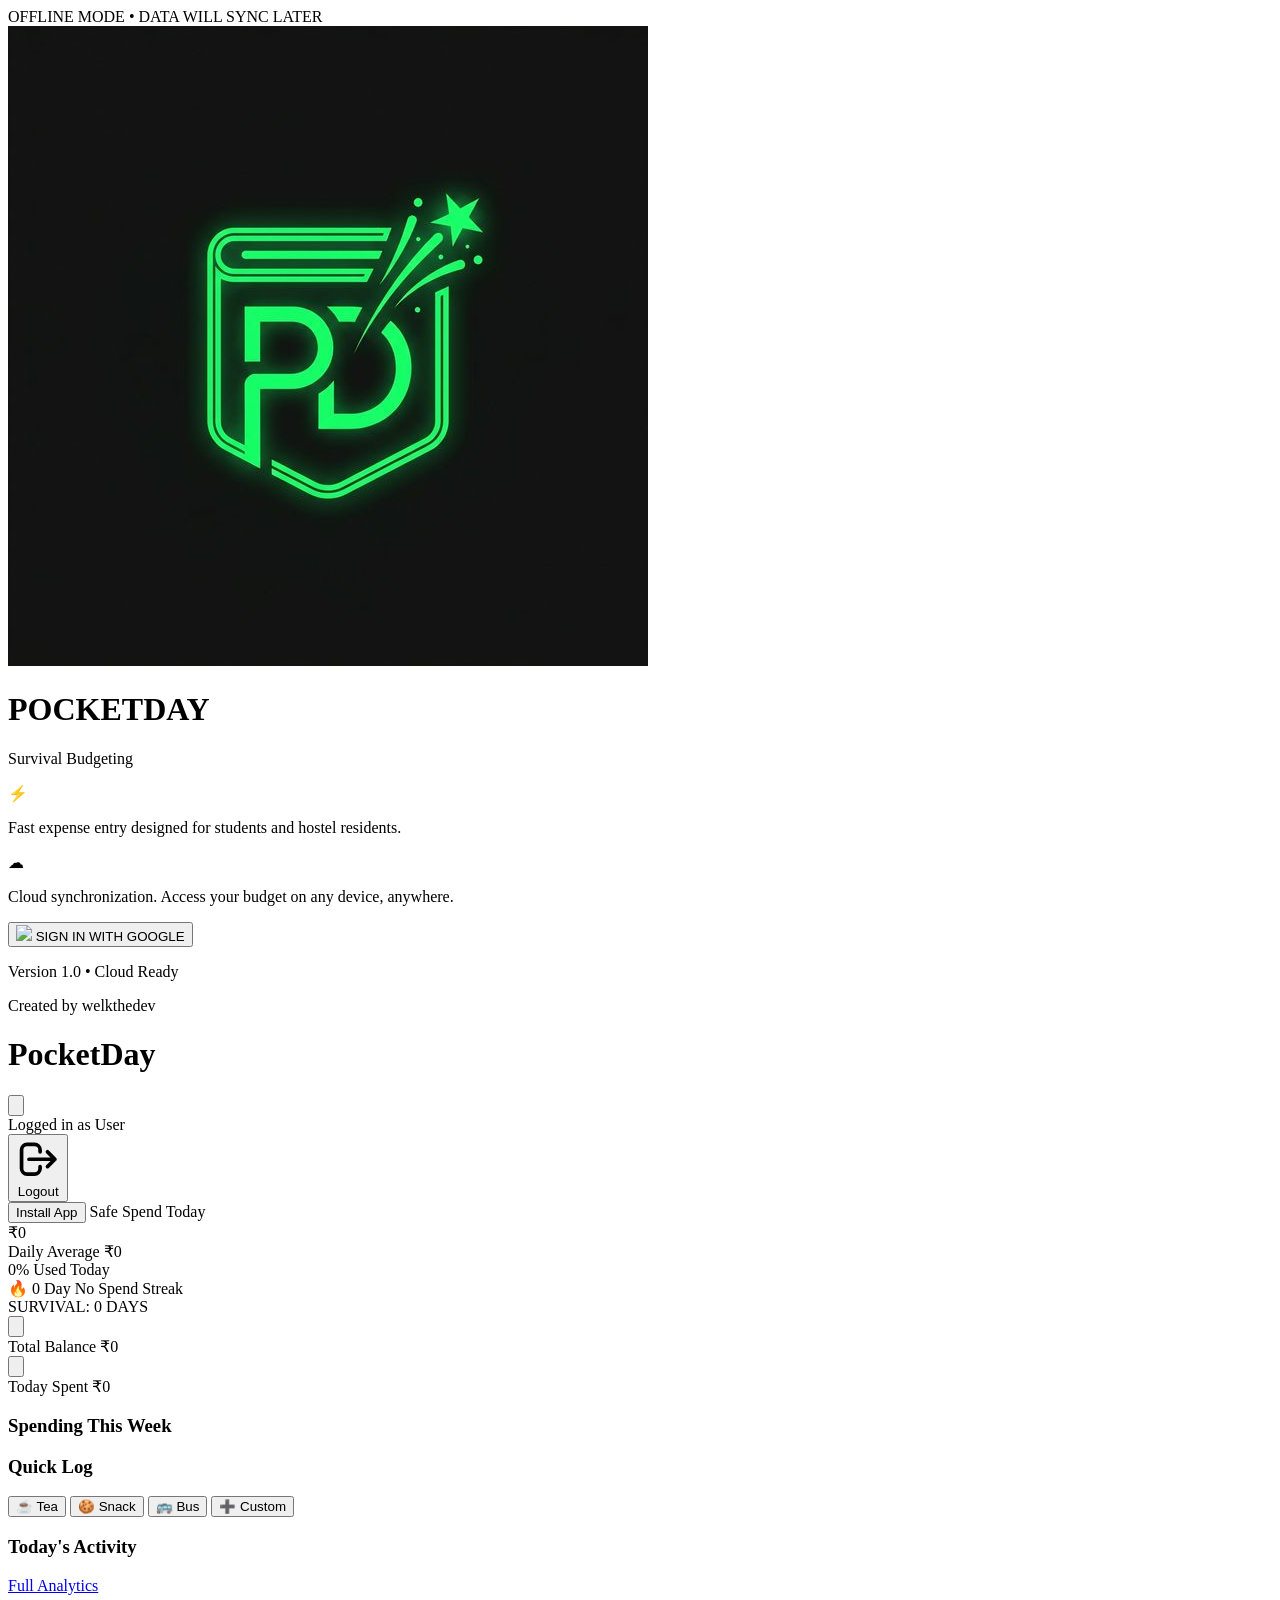
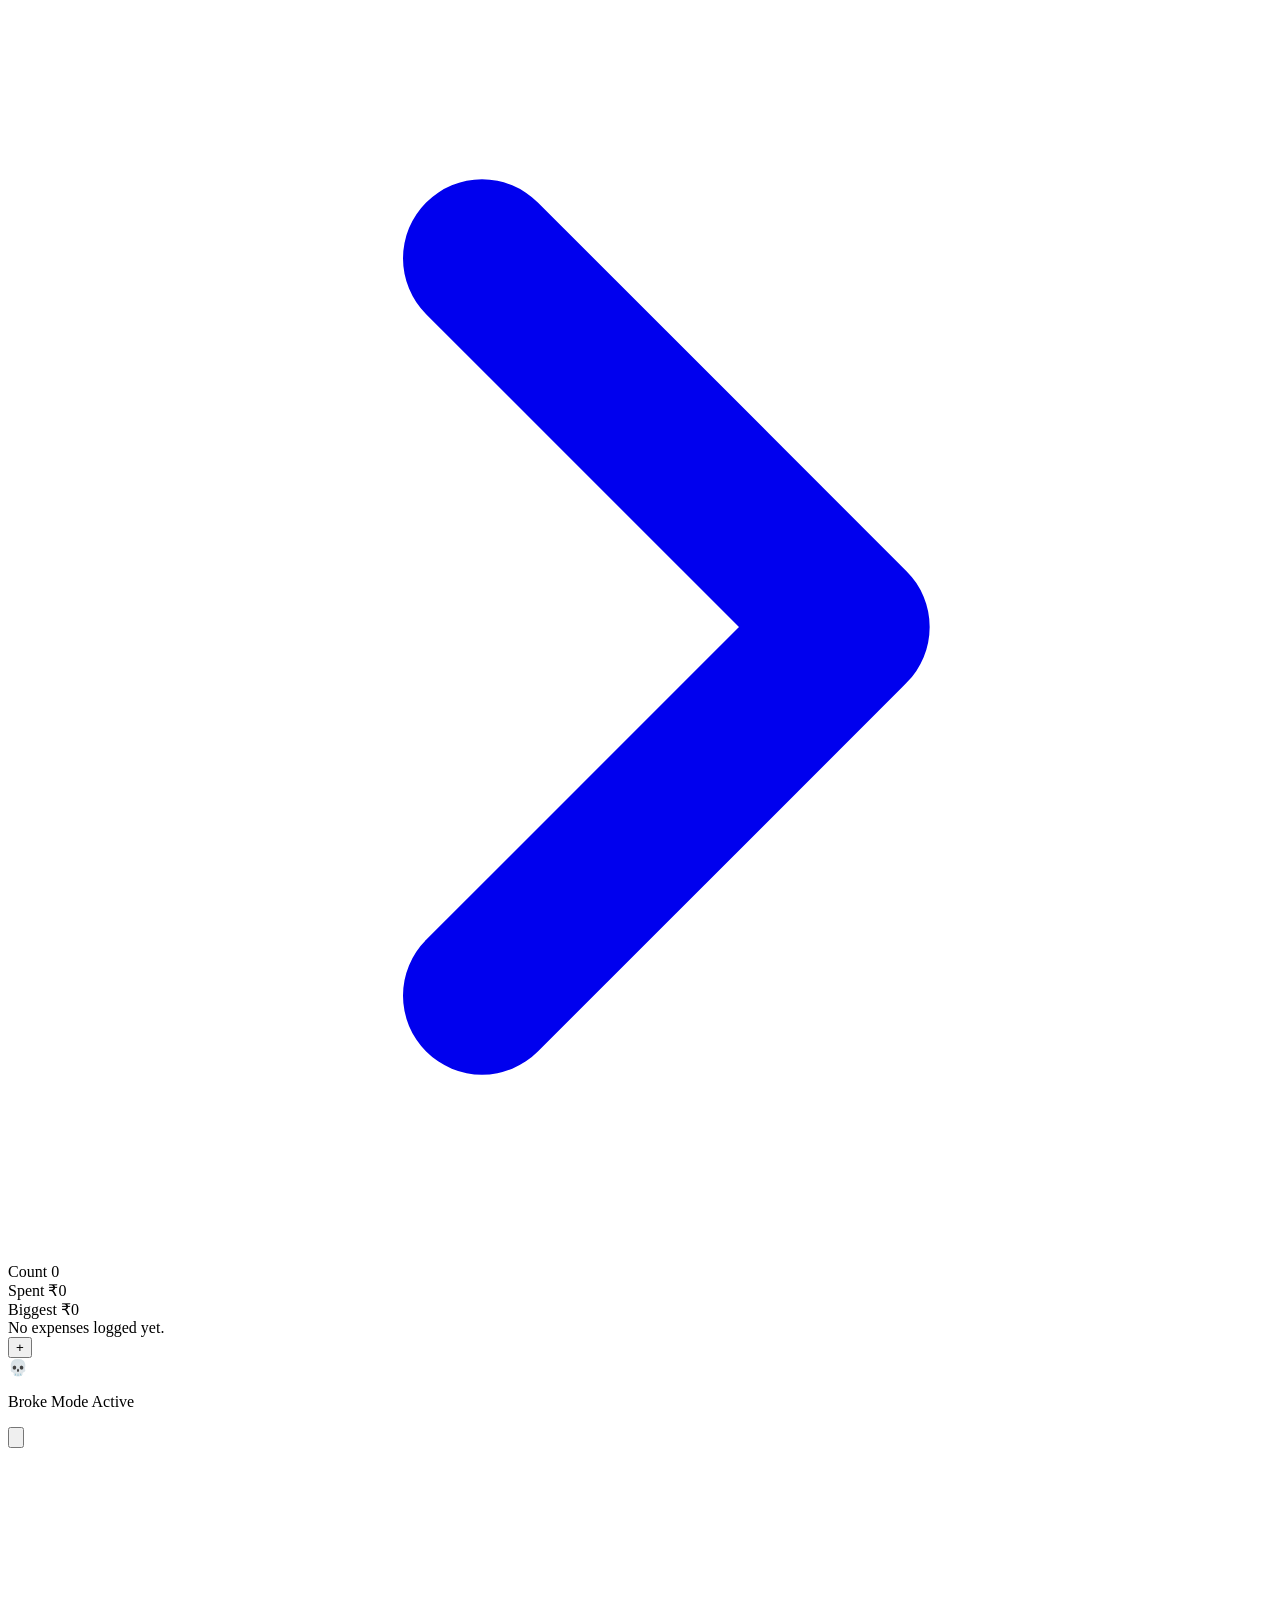
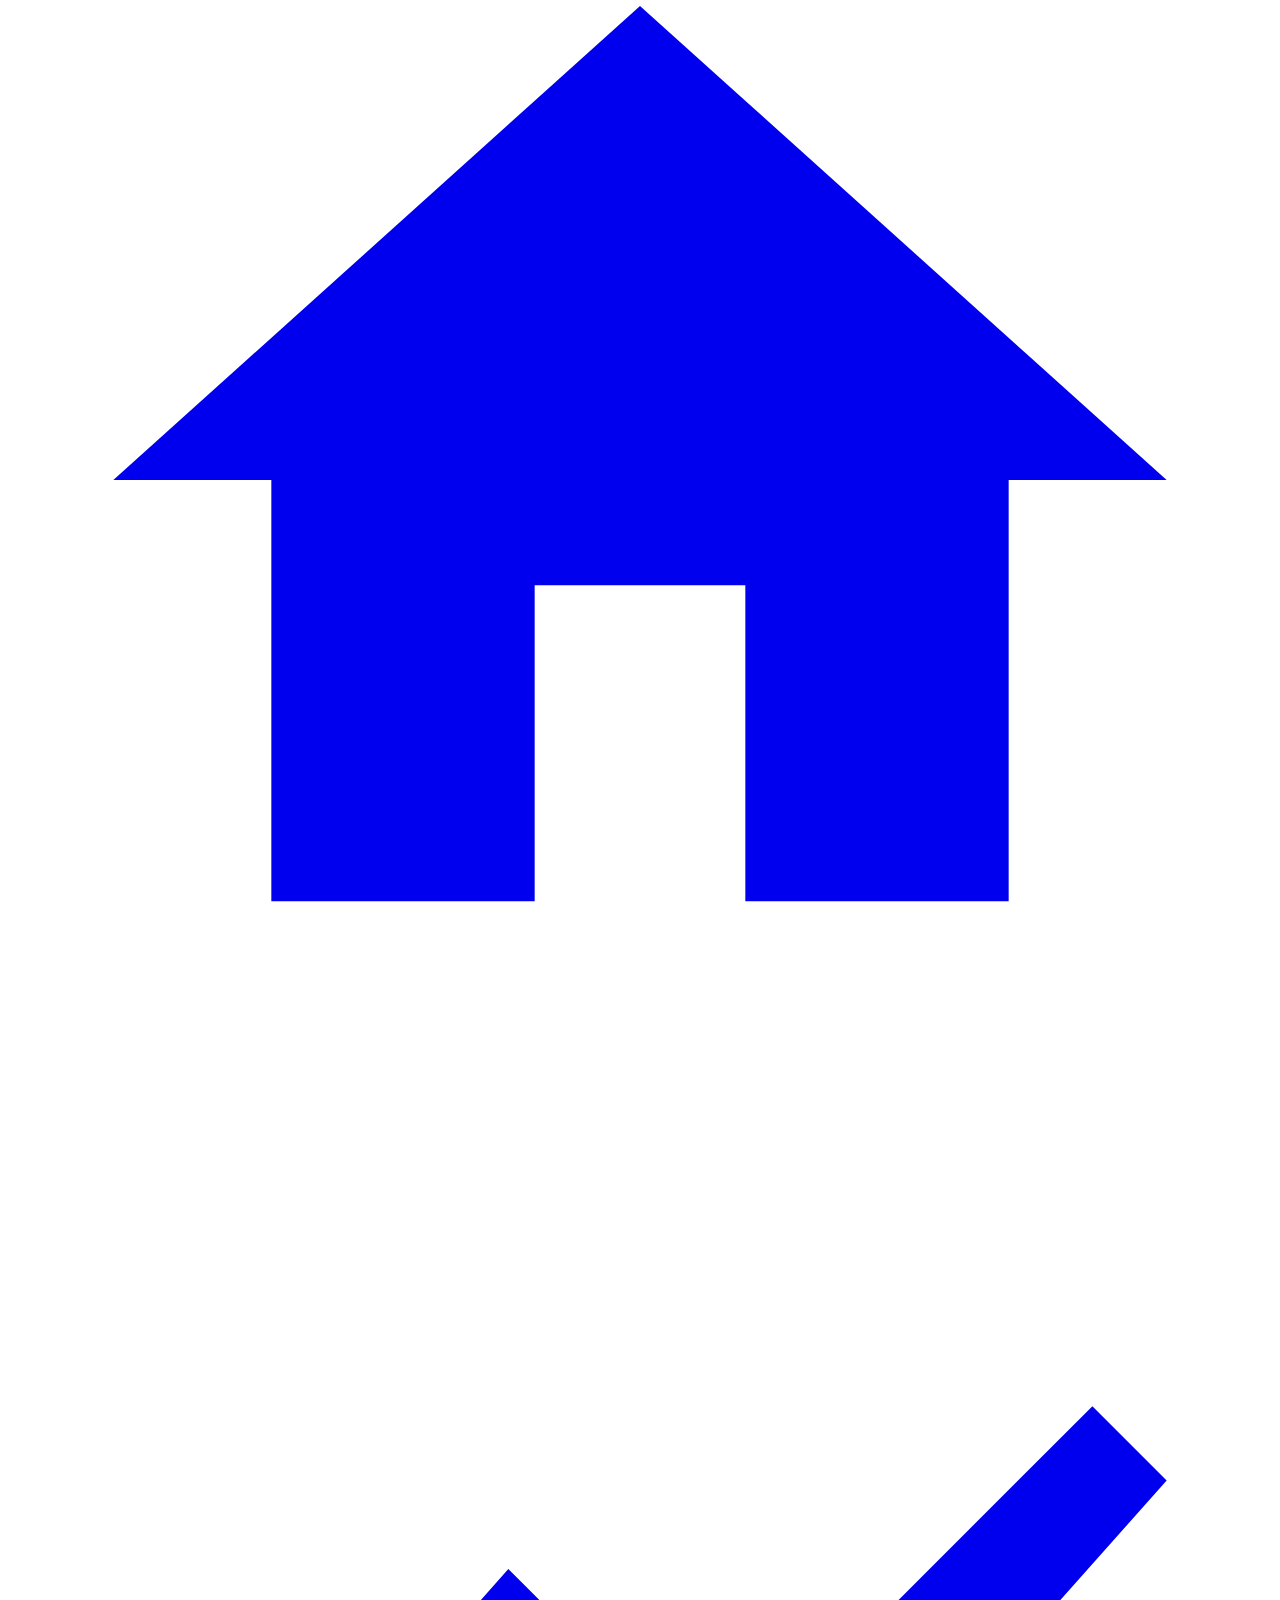
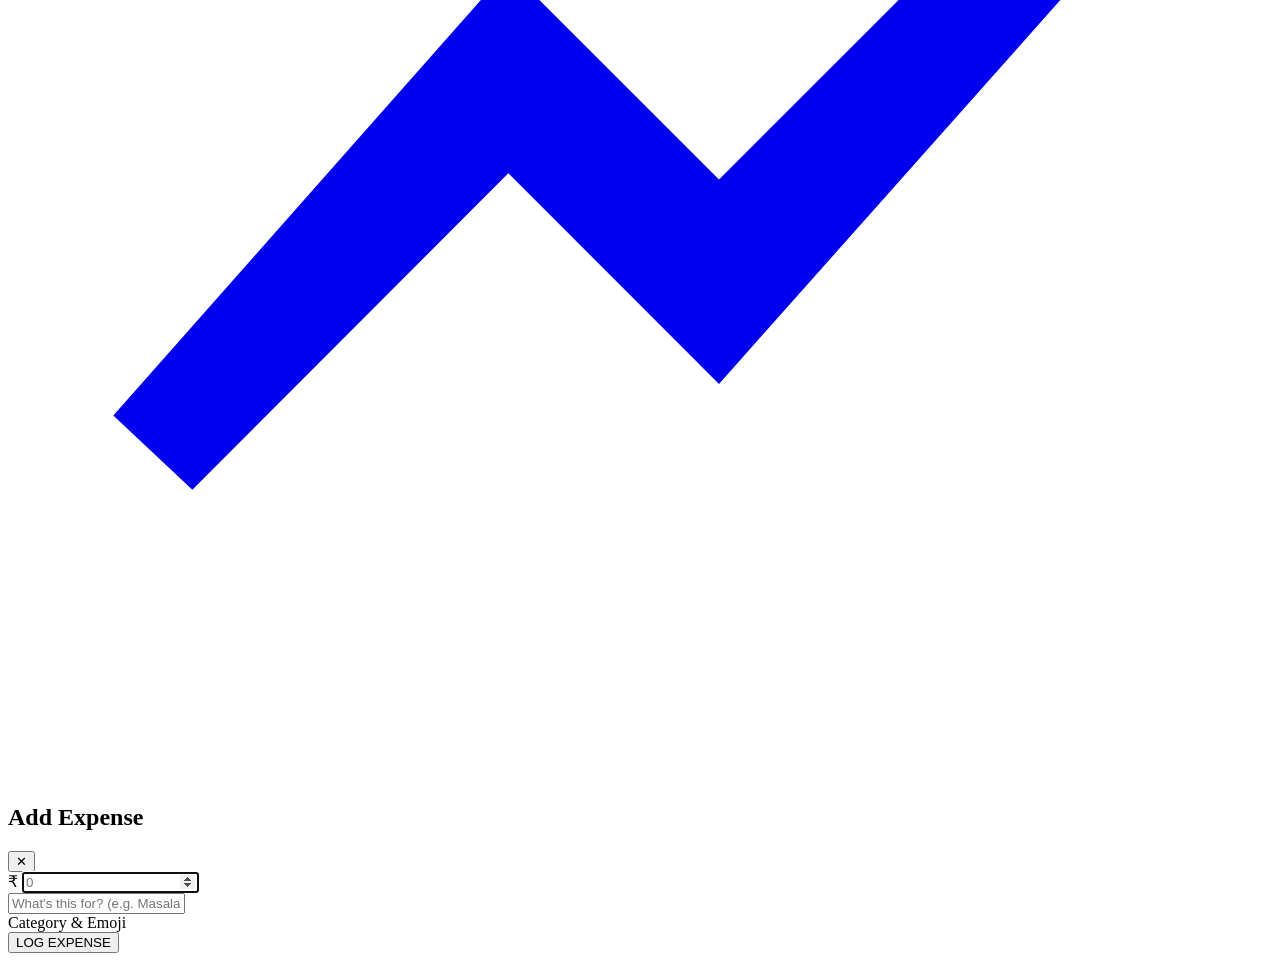
==== commit 077b1de3: "version 1" ====
--- a/public/index.html
+++ b/public/index.html
@@ -14,6 +14,7 @@
     <meta name="mobile-web-app-capable" content="yes">
     <meta name="apple-mobile-web-app-status-bar-style" content="black-translucent">
     <link rel="apple-touch-icon" href="assets/icons/icon-192.png">
+    <link rel="icon" type="image/png" href="favicon.png">
 
     <!-- CSS & Fonts -->
     <link rel="stylesheet" href="styles/main.css">
@@ -38,9 +39,17 @@
                         sans: ['Inter', 'sans-serif'],
                         mono: ['JetBrains Mono', 'monospace'],
                     },
+                    keyframes: {
+                        shake: {
+                            '0%, 100%': { transform: 'translateX(-50%)' },
+                            '10%, 30%, 50%, 70%, 90%': { transform: 'translateX(-52%)' },
+                            '20%, 40%, 60%, 80%': { transform: 'translateX(-48%)' },
+                        }
+                    },
                     animation: {
                         'pulse-fast': 'pulse 1s cubic-bezier(0.4, 0, 0.6, 1) infinite',
                         'bounce-subtle': 'bounce 2s infinite',
+                        'shake': 'shake 0.5s cubic-bezier(.36,.07,.19,.97) both infinite',
                     }
                 }
             }
@@ -60,8 +69,8 @@
         class="fixed inset-0 bg-pd-black flex flex-col items-center justify-center p-8 z-[100] transition-opacity duration-1000">
         <div class="flex flex-col items-center gap-6 max-w-sm w-full animate-in fade-in zoom-in duration-700">
             <div
-                class="w-20 h-20 bg-pd-green rounded-3xl flex items-center justify-center shadow-[0_0_40px_rgba(0,255,65,0.3)] animate-bounce-subtle">
-                <span class="text-pd-black text-4xl font-black">PD</span>
+                class="w-24 h-24 bg-white/5 rounded-[32px] flex items-center justify-center shadow-[0_0_50px_rgba(0,255,65,0.15)] animate-bounce-subtle border border-white/10 overflow-hidden">
+                <img src="assets/images/logo.png" alt="PocketDay Logo" class="w-full h-full object-cover p-2" />
             </div>
             <div class="text-center">
                 <h1 class="text-5xl font-mono font-black tracking-tighter mb-2">POCKETDAY</h1>
@@ -97,28 +106,49 @@
 
         <!-- Header Section -->
         <header class="flex flex-col items-center gap-2 py-6 relative">
-            <div id="user-profile" class="absolute top-4 left-0 flex items-center gap-3">
-                <img id="user-avatar" src="" class="w-8 h-8 rounded-full border border-pd-green" />
-                <div class="flex flex-col">
-                    <span id="user-name" class="text-[10px] font-bold opacity-80 truncate max-w-[80px]">User</span>
-                    <button id="btn-logout"
-                        class="text-[8px] font-bold uppercase opacity-40 hover:opacity-100 transition-opacity text-left">Logout</button>
+            <div class="w-full flex justify-between items-center px-2 mb-2 z-[70]">
+                <div class="opacity-0 w-10"></div> <!-- Left Spacer -->
+                
+                <h1 class="text-[10px] font-black opacity-30 tracking-[0.4em] uppercase">PocketDay</h1>
+
+                <div id="user-profile" class="relative">
+                    <button id="btn-avatar" class="w-10 h-10 rounded-full border-2 border-white/10 overflow-hidden active:scale-90 transition-all shadow-lg bg-white/5">
+                        <img id="user-avatar" src="" class="w-full h-full object-cover" />
+                    </button>
+                    
+                    <!-- Dropdown Menu -->
+                    <div id="profile-dropdown" class="absolute top-12 right-0 w-48 bg-pd-black/80 backdrop-blur-xl border border-white/10 rounded-2xl p-4 shadow-2xl origin-top-right transition-all duration-200 scale-95 opacity-0 pointer-events-none flex flex-col gap-3 z-[80]">
+                        <div class="flex flex-col border-b border-white/5 pb-2">
+                            <span class="text-[8px] font-black opacity-30 uppercase tracking-widest">Logged in as</span>
+                            <span id="user-name" class="text-xs font-bold truncate">User</span>
+                        </div>
+                        <button id="btn-logout" class="w-full flex items-center gap-3 text-[10px] font-black uppercase tracking-widest text-pd-red hover:bg-white/5 p-2 rounded-xl transition-colors">
+                            <svg class="w-4 h-4" fill="none" stroke="currentColor" viewBox="0 0 24 24">
+                                <path stroke-linecap="round" stroke-linejoin="round" stroke-width="2" d="M17 16l4-4m0 0l-4-4m4 4H7m6 4v1a3 3 0 01-3 3H6a3 3 0 01-3-3V7a3 3 0 013-3h4a3 3 0 013 3v1" />
+                            </svg>
+                            Logout
+                        </button>
+                    </div>
                 </div>
             </div>
 
             <button id="install-app"
-                class="hidden absolute top-4 right-0 bg-pd-green text-pd-black text-[10px] font-bold px-3 py-1 rounded-full active:scale-95 transition-transform uppercase tracking-tighter">
+                class="hidden bg-pd-green text-pd-black text-[10px] font-bold px-3 py-1 rounded-full active:scale-95 transition-transform uppercase tracking-tighter absolute top-20 right-4">
                 Install App
             </button>
             <span id="safe-spend-label"
                 class="text-[10px] font-black opacity-40 tracking-[0.3em] uppercase text-center transition-all mb-1">Safe
                 Spend Today</span>
             <div id="safe-spend" class="text-6xl font-mono font-bold text-pd-green transition-all duration-500">₹0</div>
+            
+            <div class="text-[9px] font-bold opacity-30 uppercase tracking-[0.2em] mt-1">
+                Daily Average <span id="daily-budget" class="font-mono text-white/50">₹0</span>
+            </div>
 
             <!-- Daily Budget Info -->
-            <div class="text-[10px] font-black opacity-30 mt-2 uppercase tracking-[0.2em] flex items-center justify-between w-full px-1">
-                <span>Daily Budget <span id="daily-budget" class="font-mono text-white/60">₹0</span></span>
-                <span id="daily-progress-percent" class="font-mono text-white/60">0%</span>
+            <div
+                class="text-[10px] font-black opacity-30 mt-4 uppercase tracking-[0.2em] flex items-center justify-between w-full px-1">
+                <span id="daily-progress-percent" class="font-mono text-white/60">0% Used Today</span>
             </div>
 
             <!-- No-Spend Streak -->
@@ -180,16 +210,32 @@
             <!-- Weekly Heatmap -->
             <section class="mb-6">
                 <h3 class="text-[10px] font-bold opacity-40 uppercase tracking-widest mb-3 px-1">Spending This Week</h3>
-                <div id="weekly-heatmap" class="flex justify-between items-end gap-1.5 bg-white/5 border border-white/5 p-4 rounded-3xl h-24">
+                <div id="weekly-heatmap"
+                    class="flex justify-between items-end gap-1.5 bg-white/5 border border-white/5 p-4 rounded-3xl h-24">
                     <!-- Heatmap bars will be injected here -->
                 </div>
             </section>
 
             <section class="mb-6">
-                <div class="flex flex-col gap-2" id="quick-actions">
+                <div class="flex justify-between items-center mb-3 px-1">
+                    <h3 class="text-[10px] font-bold opacity-40 uppercase tracking-widest">Quick Log</h3>
+                </div>
+                <div class="grid grid-cols-2 gap-2" id="quick-actions">
+                    <button data-category="Tea" data-amount="12"
+                        class="bg-white/5 hover:bg-pd-green hover:text-pd-black active:scale-95 transition-all p-4 rounded-2xl flex items-center justify-center gap-2 font-bold text-sm border border-white/5">
+                        <span class="text-lg">☕</span> Tea
+                    </button>
+                    <button data-category="Snack" data-amount="20"
+                        class="bg-white/5 hover:bg-pd-green hover:text-pd-black active:scale-95 transition-all p-4 rounded-2xl flex items-center justify-center gap-2 font-bold text-sm border border-white/5">
+                        <span class="text-lg">🍪</span> Snack
+                    </button>
+                    <button data-category="Bus" data-amount="30"
+                        class="bg-white/5 hover:bg-pd-green hover:text-pd-black active:scale-95 transition-all p-4 rounded-2xl flex items-center justify-center gap-2 font-bold text-sm border border-white/5">
+                        <span class="text-lg">🚌</span> Bus
+                    </button>
                     <button id="btn-custom"
-                        class="bg-white/5 hover:bg-pd-green hover:text-pd-black active:scale-95 transition-all p-4 rounded-2xl flex items-center justify-center gap-2 font-bold text-sm border border-white/5">
-                        <span class="text-lg">➕</span> Add Custom Expense
+                        class="bg-white/10 hover:bg-white hover:text-pd-black active:scale-95 transition-all p-4 rounded-2xl flex items-center justify-center gap-2 font-bold text-sm border border-white/10">
+                        <span class="text-lg">➕</span> Custom
                     </button>
                 </div>
             </section>
@@ -198,10 +244,12 @@
             <section>
                 <div class="flex justify-between items-center mb-4 px-1">
                     <h3 class="text-[10px] font-bold opacity-40 uppercase tracking-widest">Today's Activity</h3>
-                    <a href="analytics.html" class="text-[9px] font-black text-pd-green uppercase tracking-widest hover:opacity-100 opacity-60 transition-all flex items-center gap-1">
-                        Full Analytics 
+                    <a href="analytics.html"
+                        class="text-[9px] font-black text-pd-green uppercase tracking-widest hover:opacity-100 opacity-60 transition-all flex items-center gap-1">
+                        Full Analytics
                         <svg class="w-2.5 h-2.5" fill="none" stroke="currentColor" viewBox="0 0 24 24">
-                            <path stroke-linecap="round" stroke-linejoin="round" stroke-width="3" d="M9 5l7 7-7 7"></path>
+                            <path stroke-linecap="round" stroke-linejoin="round" stroke-width="3" d="M9 5l7 7-7 7">
+                            </path>
                         </svg>
                     </a>
                 </div>
@@ -243,13 +291,16 @@
             +
         </button>
 
-        <!-- Budget Warning Card -->
+        <!-- Budget Warning Card (Broke Mode) -->
         <footer id="footer-warning"
-            class="hidden fixed bottom-24 left-1/2 -translate-x-1/2 w-[calc(100%-2rem)] max-w-[380px] bg-pd-red/90 backdrop-blur-md text-pd-black p-4 rounded-2xl shadow-[0_20px_50px_rgba(255,65,54,0.3)] z-50 border border-white/20">
+            class="hidden fixed bottom-24 left-1/2 -translate-x-1/2 w-[calc(100%-2rem)] max-w-[380px] bg-pd-red/90 backdrop-blur-md text-pd-black p-4 rounded-2xl shadow-[0_20px_50px_rgba(255,65,54,0.3)] z-50 animate-shake border border-white/20">
             <div class="flex items-center justify-between gap-3">
                 <div class="flex items-center gap-3">
-                    <span class="text-xl shrink-0">⚠</span>
-                    <p class="font-black text-[11px] leading-tight uppercase tracking-widest">Budget Alert Active</p>
+                    <span class="text-2xl shrink-0">💀</span>
+                    <div class="flex flex-col">
+                        <p class="font-black text-[11px] leading-tight uppercase tracking-widest">Broke Mode Active</p>
+                        <p id="broke-message" class="text-[9px] font-bold opacity-80 mt-0.5 italic"></p>
+                    </div>
                 </div>
                 <button id="btn-close-warning" class="p-2 hover:bg-black/10 rounded-xl transition-colors shrink-0">
                     <svg class="w-4 h-4" fill="none" stroke="currentColor" viewBox="0 0 24 24">
@@ -265,12 +316,14 @@
     <nav id="main-nav" class="hidden fixed bottom-0 left-0 w-full flex justify-center p-6 z-[60] pointer-events-none">
         <div
             class="bg-pd-black/80 backdrop-blur-xl border border-white/10 p-2 rounded-full flex gap-2 pointer-events-auto shadow-[0_20px_50px_rgba(0,0,0,0.5)]">
-            <a href="index.html" class="p-4 rounded-full bg-pd-green text-pd-black shadow-lg shadow-pd-green/20 active:scale-90 transition-transform">
+            <a href="index.html"
+                class="p-4 rounded-full bg-pd-green text-pd-black shadow-lg shadow-pd-green/20 active:scale-90 transition-transform">
                 <svg class="w-6 h-6" fill="currentColor" viewBox="0 0 24 24">
                     <path d="M10 20v-6h4v6h5v-8h3L12 3 2 12h3v8z" />
                 </svg>
             </a>
-            <a href="analytics.html" class="p-4 rounded-full opacity-40 hover:opacity-100 transition-all active:scale-90">
+            <a href="analytics.html"
+                class="p-4 rounded-full opacity-40 hover:opacity-100 transition-all active:scale-90">
                 <svg class="w-6 h-6" fill="currentColor" viewBox="0 0 24 24">
                     <path d="M3.5 18.49l6-6.01 4 4L22 6.92l-1.41-1.41-7.09 7.09-4-4L2 17.08z" />
                 </svg>
@@ -343,6 +396,8 @@
         updateOnlineStatus();
 
         // PWA Service Worker Registration
+        // PWA Service Worker Registration - Disabled for debugging/persistence reliability
+        /*
         if ('serviceWorker' in navigator) {
             window.addEventListener('load', () => {
                 navigator.serviceWorker.register('service-worker.js')
@@ -350,6 +405,7 @@
                     .catch(err => console.log('SW Register Error', err));
             });
         }
+        */
     </script>
 </body>
 
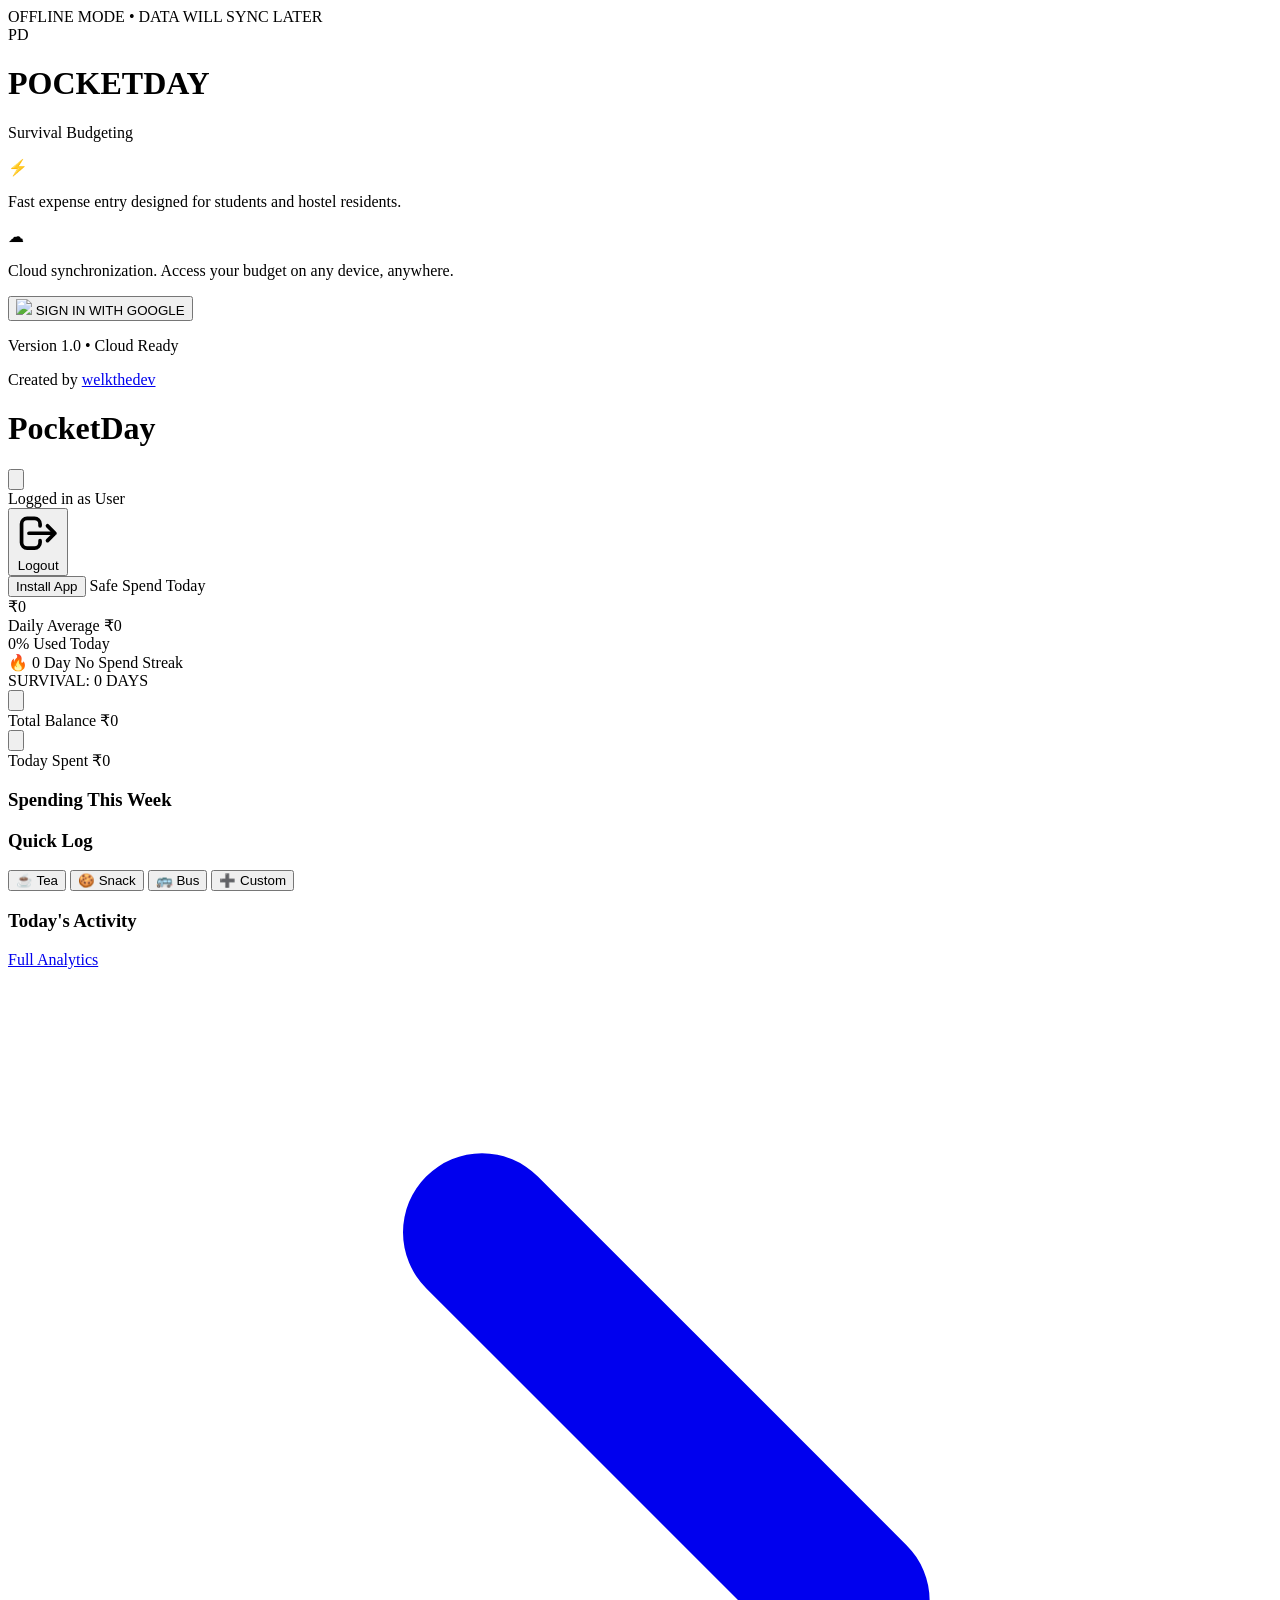
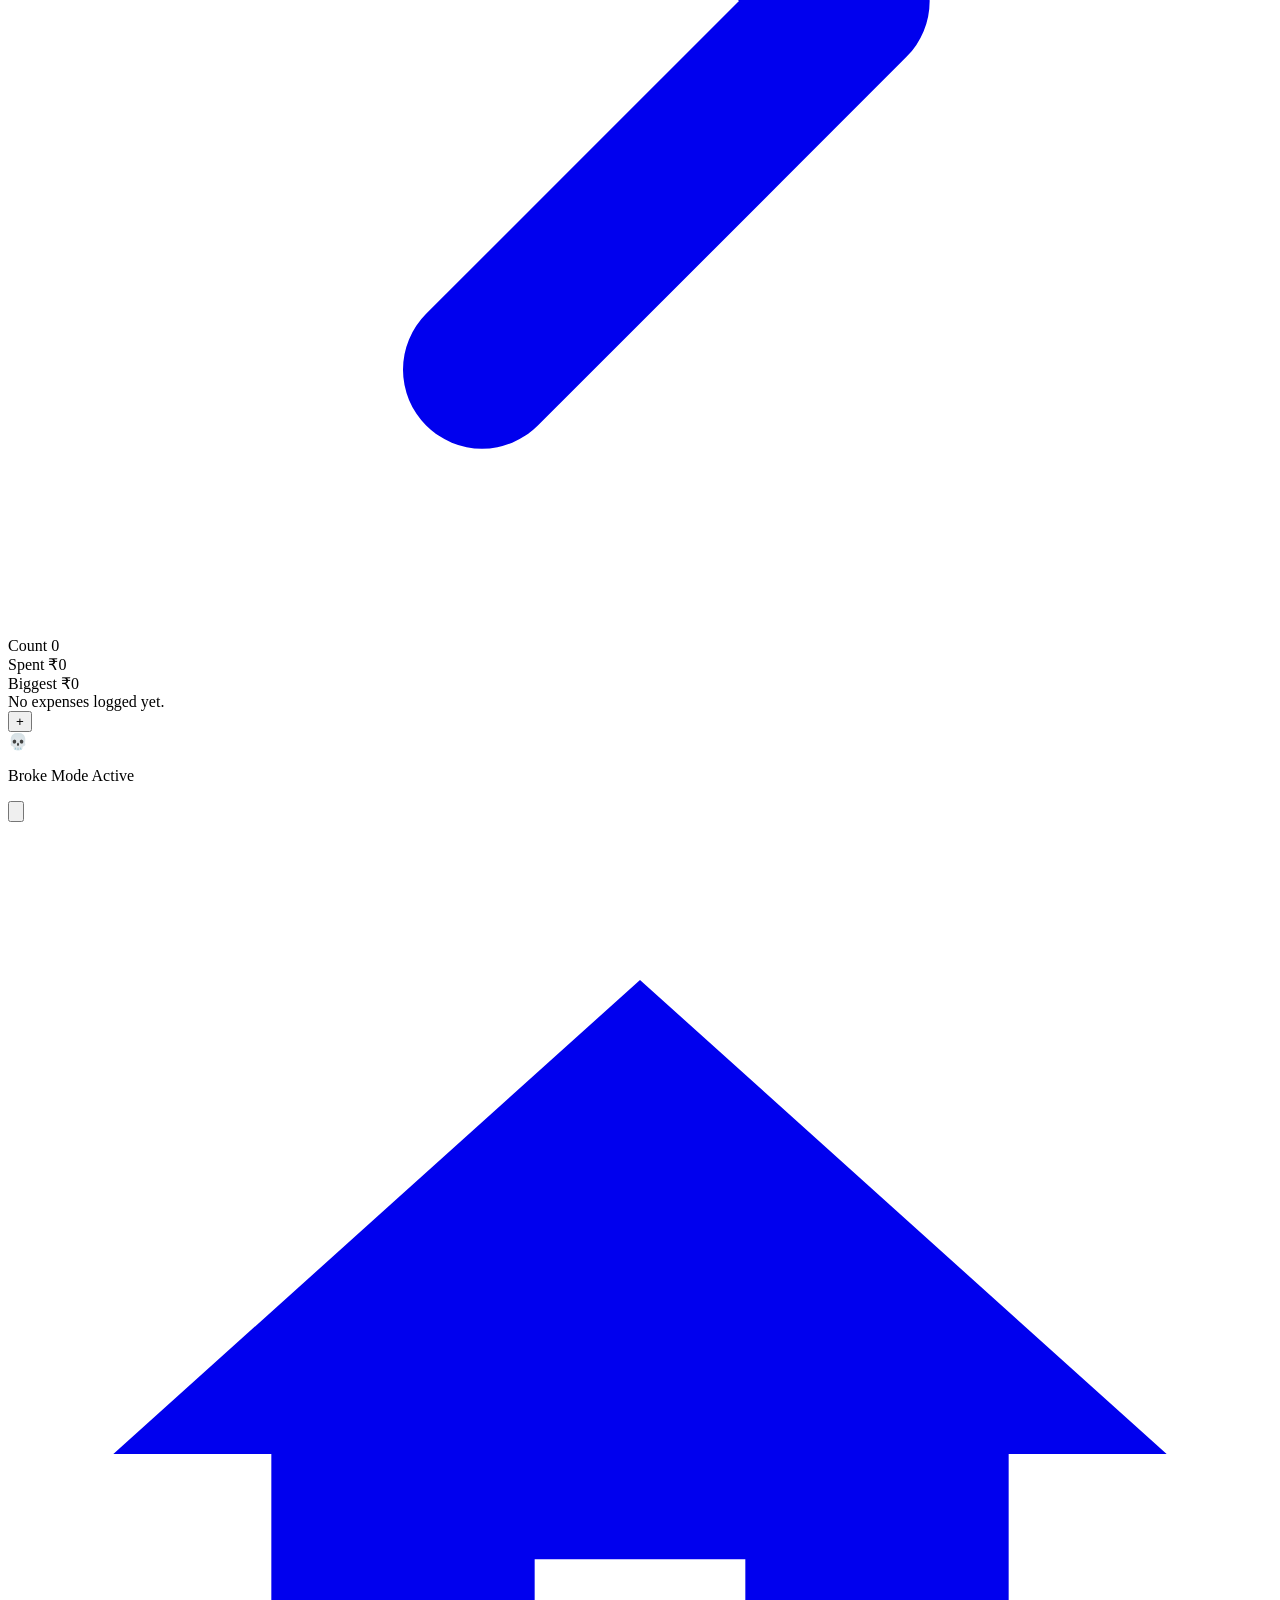
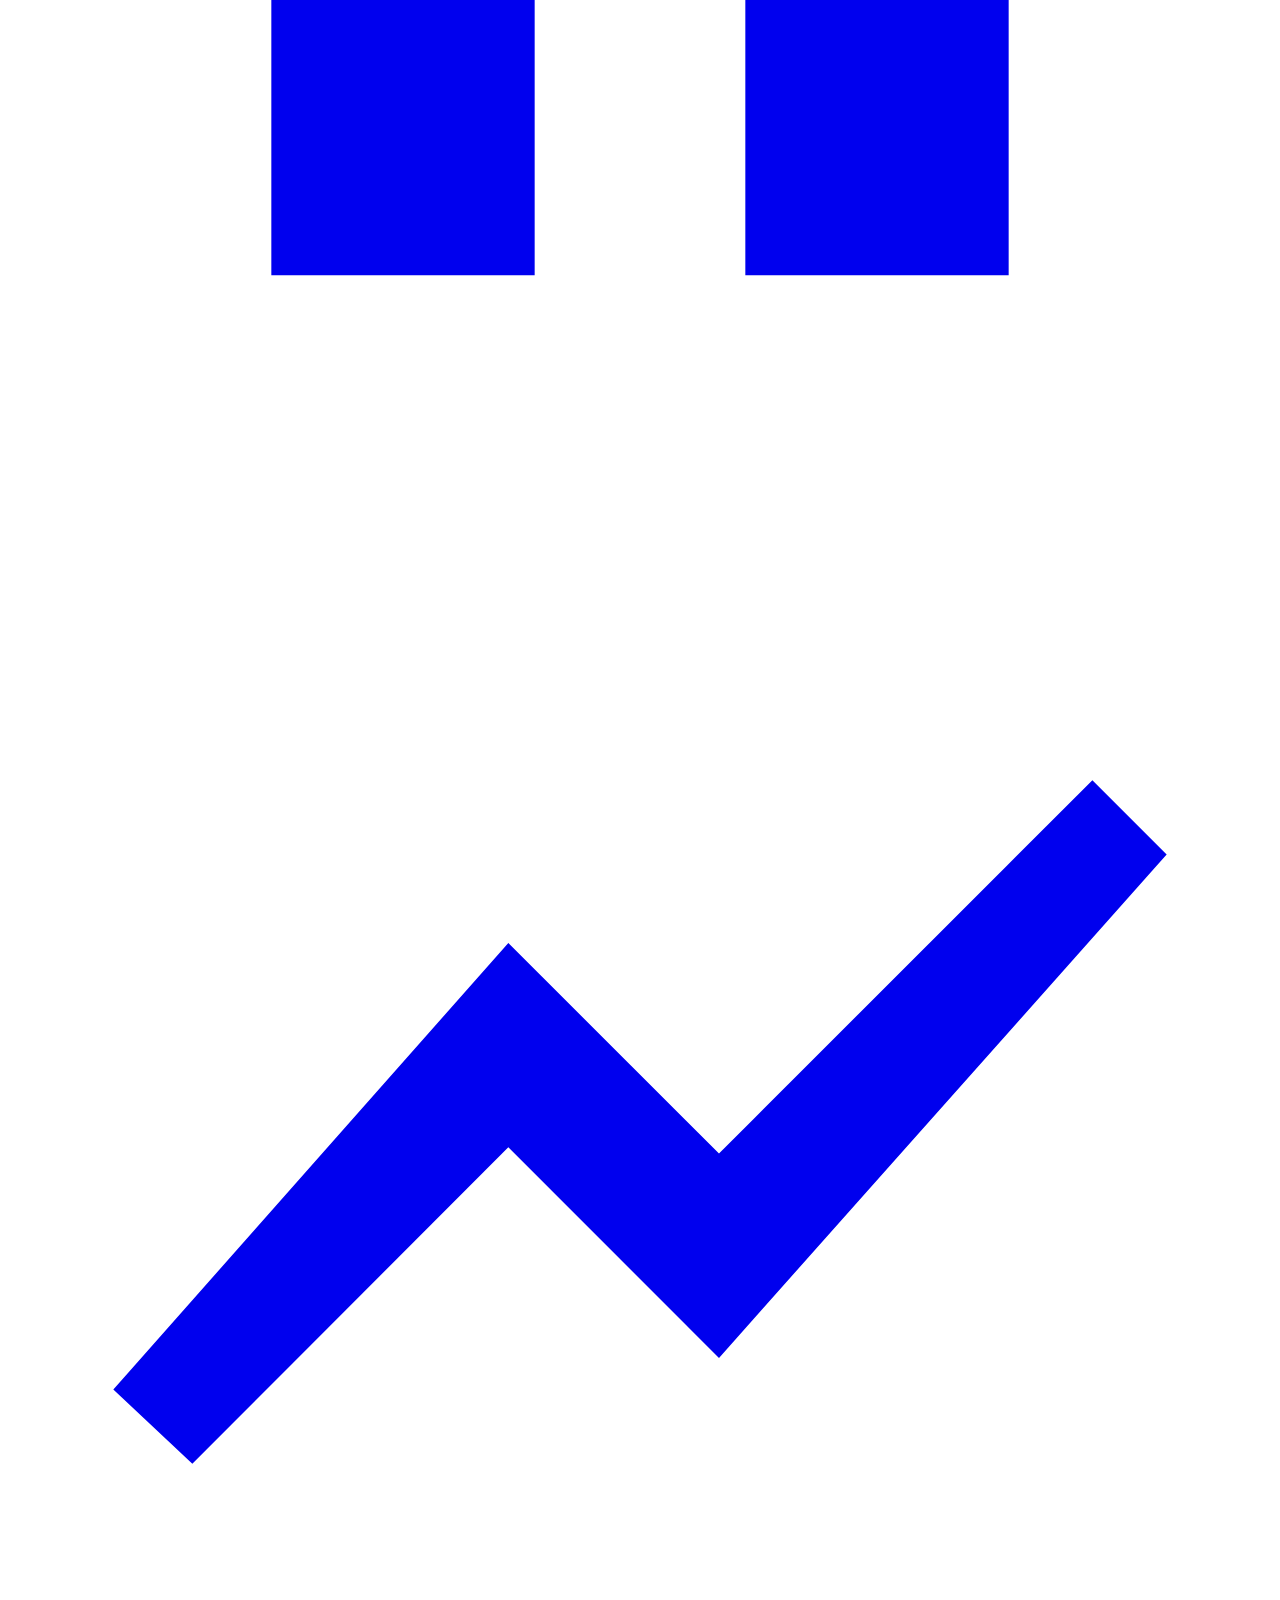
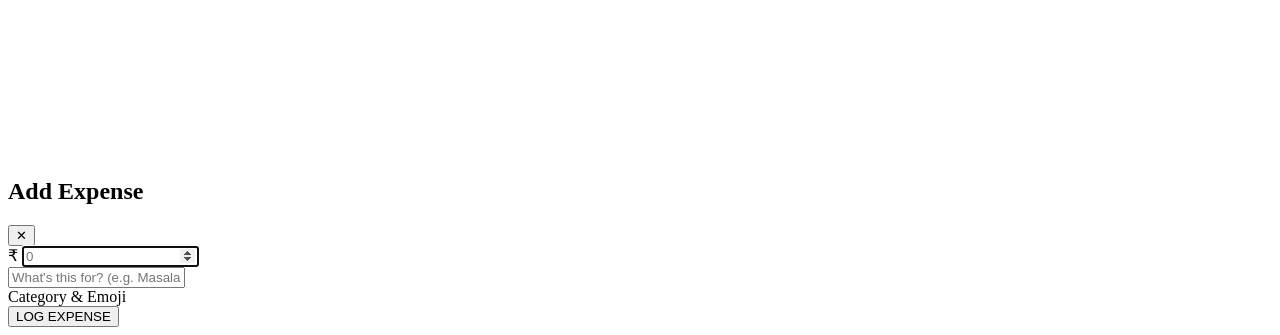
==== commit cd6b9ccc: "icon chnage" ====
--- a/public/index.html
+++ b/public/index.html
@@ -69,8 +69,8 @@
         class="fixed inset-0 bg-pd-black flex flex-col items-center justify-center p-8 z-[100] transition-opacity duration-1000">
         <div class="flex flex-col items-center gap-6 max-w-sm w-full animate-in fade-in zoom-in duration-700">
             <div
-                class="w-24 h-24 bg-white/5 rounded-[32px] flex items-center justify-center shadow-[0_0_50px_rgba(0,255,65,0.15)] animate-bounce-subtle border border-white/10 overflow-hidden">
-                <img src="assets/images/logo.png" alt="PocketDay Logo" class="w-full h-full object-cover p-2" />
+                class="w-20 h-20 bg-pd-green rounded-3xl flex items-center justify-center shadow-[0_0_40px_rgba(0,255,65,0.3)] animate-bounce-subtle">
+                <span class="text-pd-black text-4xl font-black">PD</span>
             </div>
             <div class="text-center">
                 <h1 class="text-5xl font-mono font-black tracking-tighter mb-2">POCKETDAY</h1>
@@ -97,8 +97,12 @@
             </button>
 
             <p class="text-[9px] opacity-30 text-center uppercase tracking-[0.3em] mt-8">Version 1.0 • Cloud Ready</p>
-            <p class="text-[8px] opacity-20 text-center uppercase tracking-[0.4em] mt-2">Created by <span
-                    class="font-bold opacity-100">welkthedev</span></p>
+            <p class="text-[8px] opacity-20 text-center uppercase tracking-[0.4em] mt-2">
+                Created by
+                <a href="https://github.com/welkincedev" target="_blank" class="font-bold opacity-100 hover:underline">
+                    welkthedev
+                </a>
+            </p>
         </div>
     </div>
 
@@ -108,23 +112,27 @@
         <header class="flex flex-col items-center gap-2 py-6 relative">
             <div class="w-full flex justify-between items-center px-2 mb-2 z-[70]">
                 <div class="opacity-0 w-10"></div> <!-- Left Spacer -->
-                
+
                 <h1 class="text-[10px] font-black opacity-30 tracking-[0.4em] uppercase">PocketDay</h1>
 
                 <div id="user-profile" class="relative">
-                    <button id="btn-avatar" class="w-10 h-10 rounded-full border-2 border-white/10 overflow-hidden active:scale-90 transition-all shadow-lg bg-white/5">
+                    <button id="btn-avatar"
+                        class="w-10 h-10 rounded-full border-2 border-white/10 overflow-hidden active:scale-90 transition-all shadow-lg bg-white/5">
                         <img id="user-avatar" src="" class="w-full h-full object-cover" />
                     </button>
-                    
+
                     <!-- Dropdown Menu -->
-                    <div id="profile-dropdown" class="absolute top-12 right-0 w-48 bg-pd-black/80 backdrop-blur-xl border border-white/10 rounded-2xl p-4 shadow-2xl origin-top-right transition-all duration-200 scale-95 opacity-0 pointer-events-none flex flex-col gap-3 z-[80]">
+                    <div id="profile-dropdown"
+                        class="absolute top-12 right-0 w-48 bg-pd-black/80 backdrop-blur-xl border border-white/10 rounded-2xl p-4 shadow-2xl origin-top-right transition-all duration-200 scale-95 opacity-0 pointer-events-none flex flex-col gap-3 z-[80]">
                         <div class="flex flex-col border-b border-white/5 pb-2">
                             <span class="text-[8px] font-black opacity-30 uppercase tracking-widest">Logged in as</span>
                             <span id="user-name" class="text-xs font-bold truncate">User</span>
                         </div>
-                        <button id="btn-logout" class="w-full flex items-center gap-3 text-[10px] font-black uppercase tracking-widest text-pd-red hover:bg-white/5 p-2 rounded-xl transition-colors">
+                        <button id="btn-logout"
+                            class="w-full flex items-center gap-3 text-[10px] font-black uppercase tracking-widest text-pd-red hover:bg-white/5 p-2 rounded-xl transition-colors">
                             <svg class="w-4 h-4" fill="none" stroke="currentColor" viewBox="0 0 24 24">
-                                <path stroke-linecap="round" stroke-linejoin="round" stroke-width="2" d="M17 16l4-4m0 0l-4-4m4 4H7m6 4v1a3 3 0 01-3 3H6a3 3 0 01-3-3V7a3 3 0 013-3h4a3 3 0 013 3v1" />
+                                <path stroke-linecap="round" stroke-linejoin="round" stroke-width="2"
+                                    d="M17 16l4-4m0 0l-4-4m4 4H7m6 4v1a3 3 0 01-3 3H6a3 3 0 01-3-3V7a3 3 0 013-3h4a3 3 0 013 3v1" />
                             </svg>
                             Logout
                         </button>
@@ -140,7 +148,7 @@
                 class="text-[10px] font-black opacity-40 tracking-[0.3em] uppercase text-center transition-all mb-1">Safe
                 Spend Today</span>
             <div id="safe-spend" class="text-6xl font-mono font-bold text-pd-green transition-all duration-500">₹0</div>
-            
+
             <div class="text-[9px] font-bold opacity-30 uppercase tracking-[0.2em] mt-1">
                 Daily Average <span id="daily-budget" class="font-mono text-white/50">₹0</span>
             </div>
